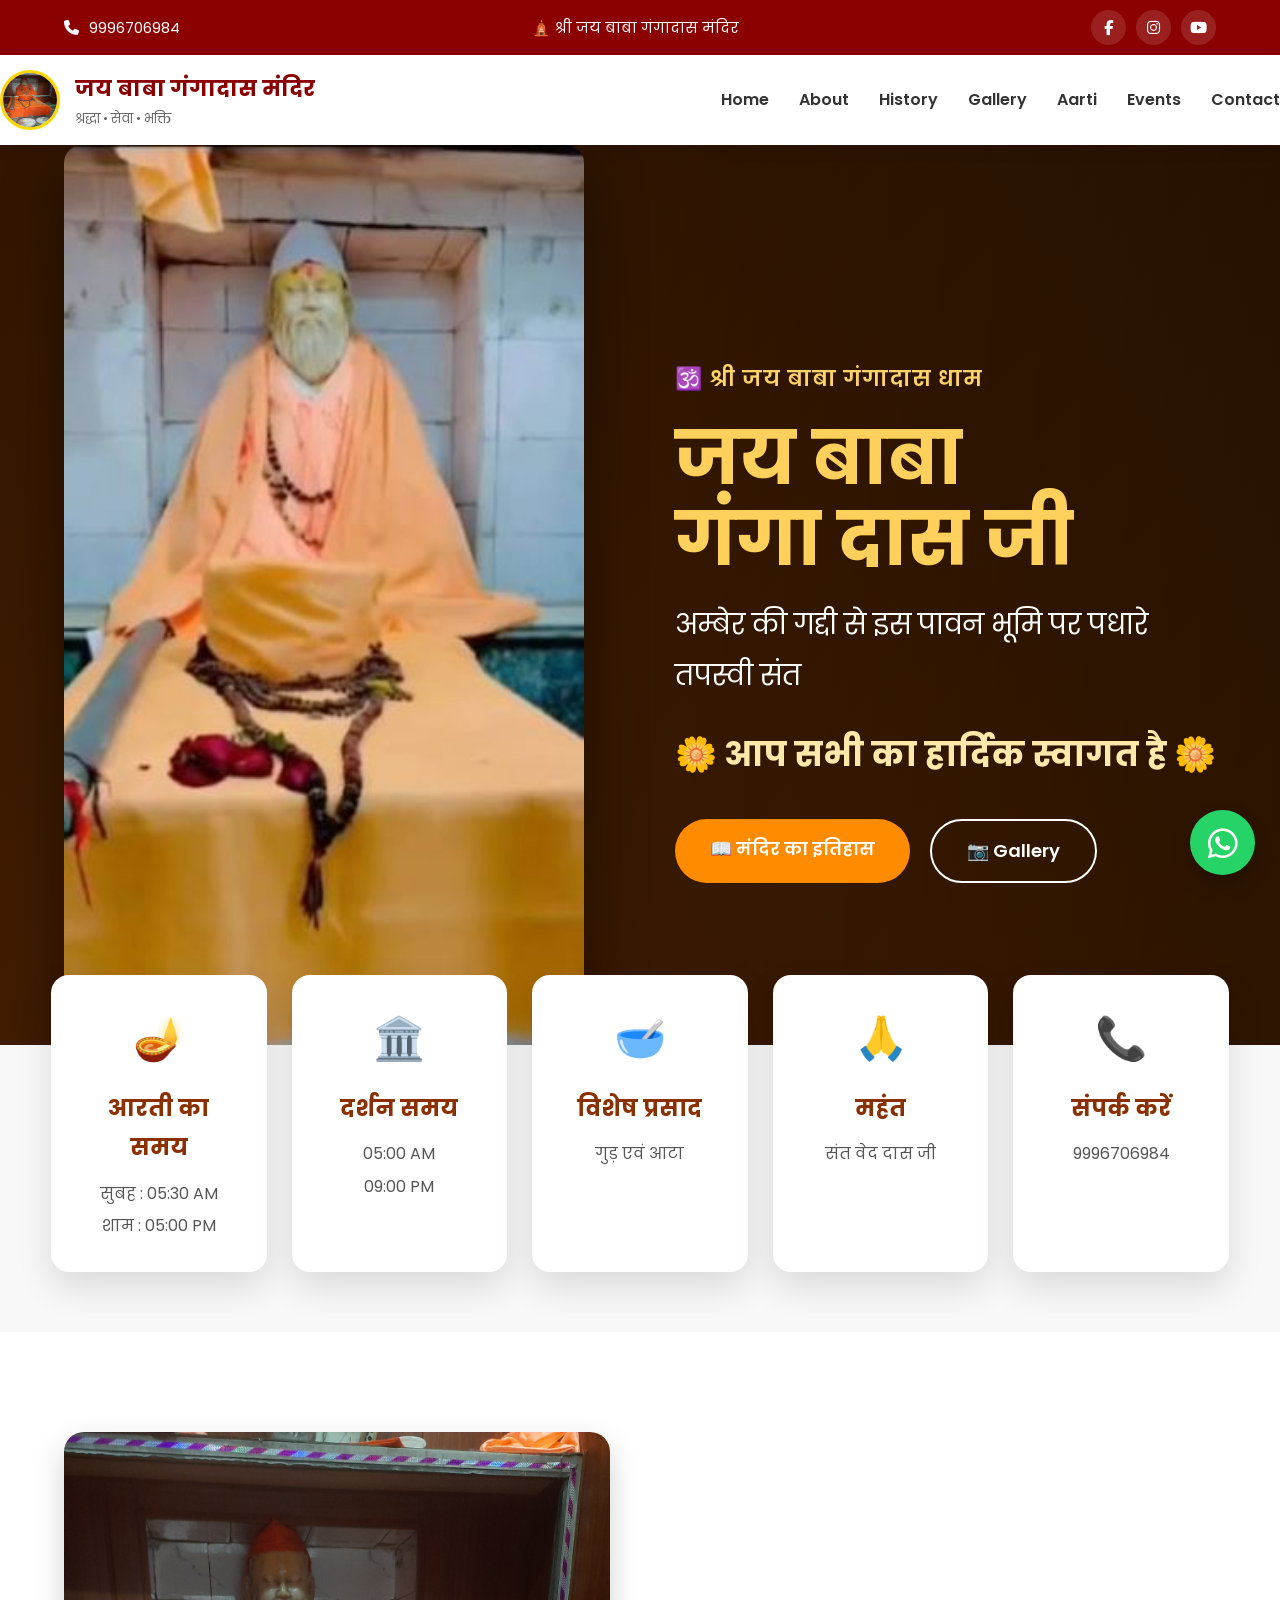
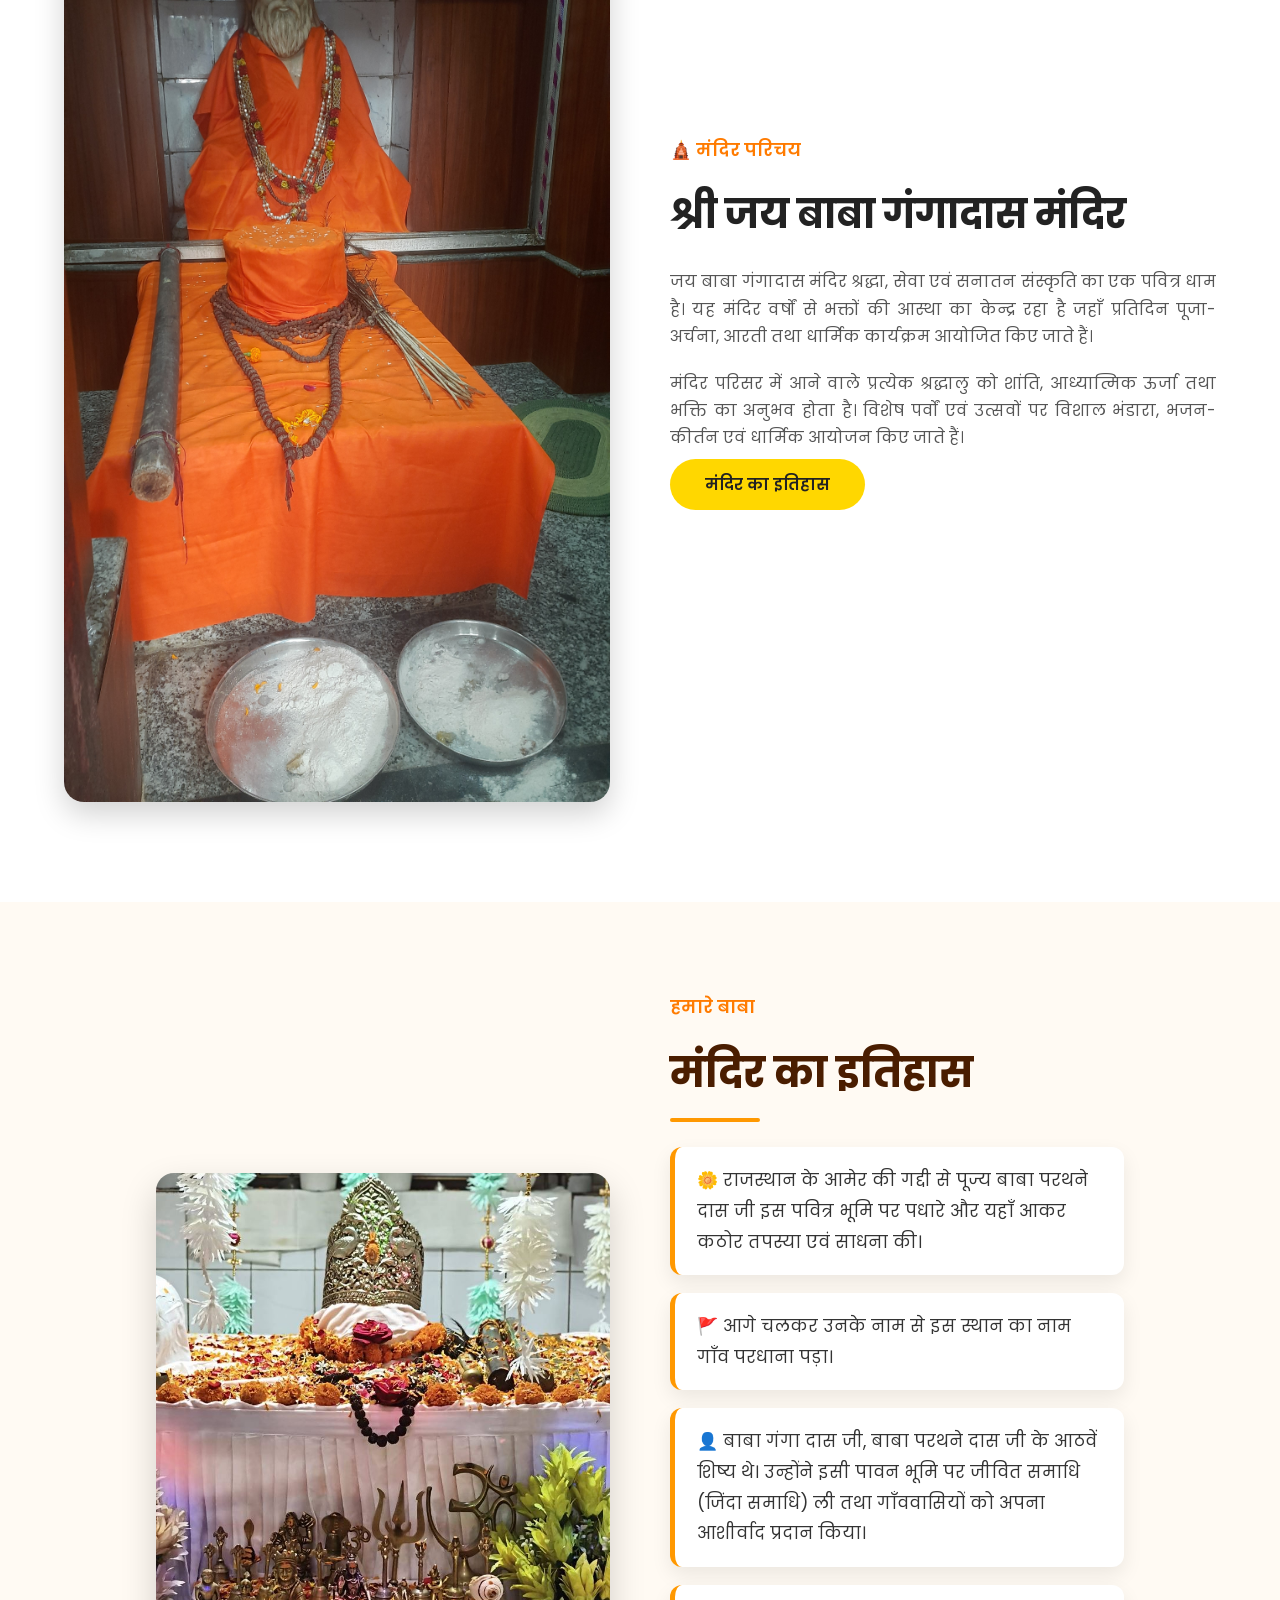
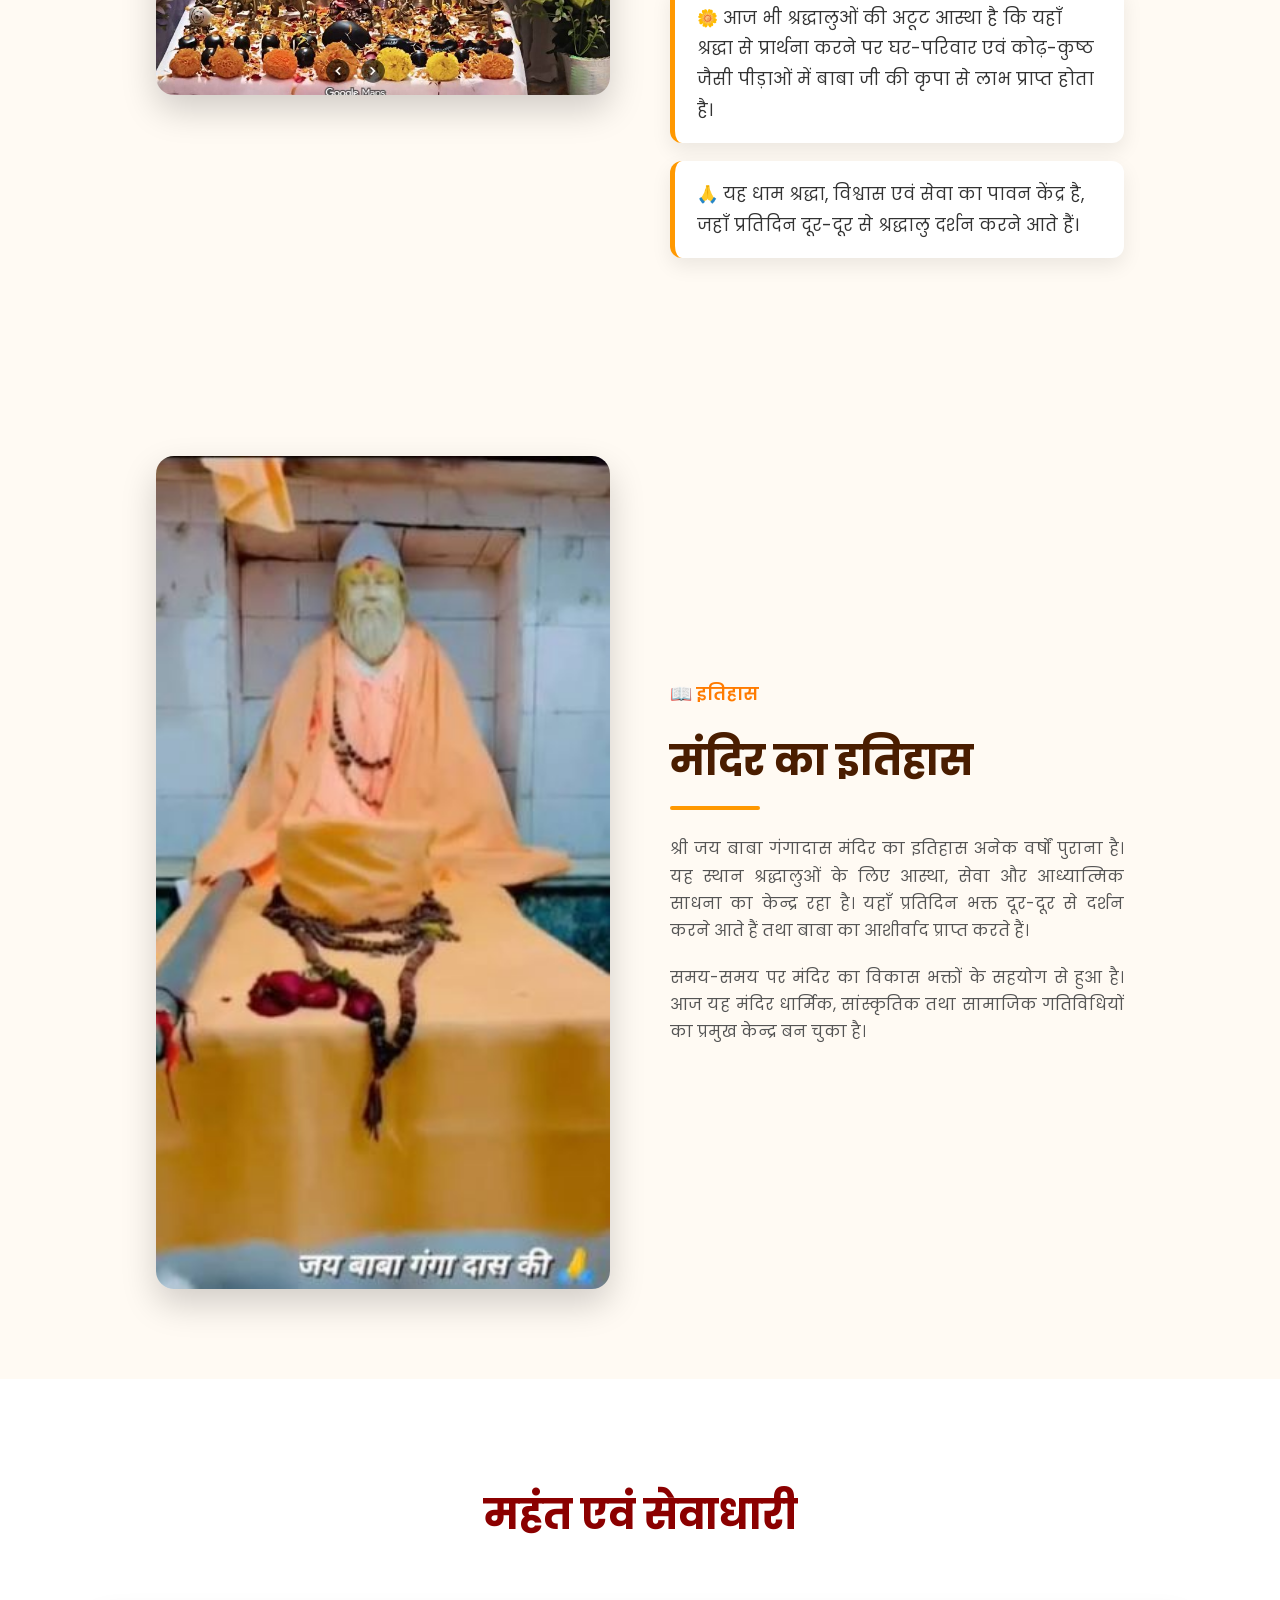
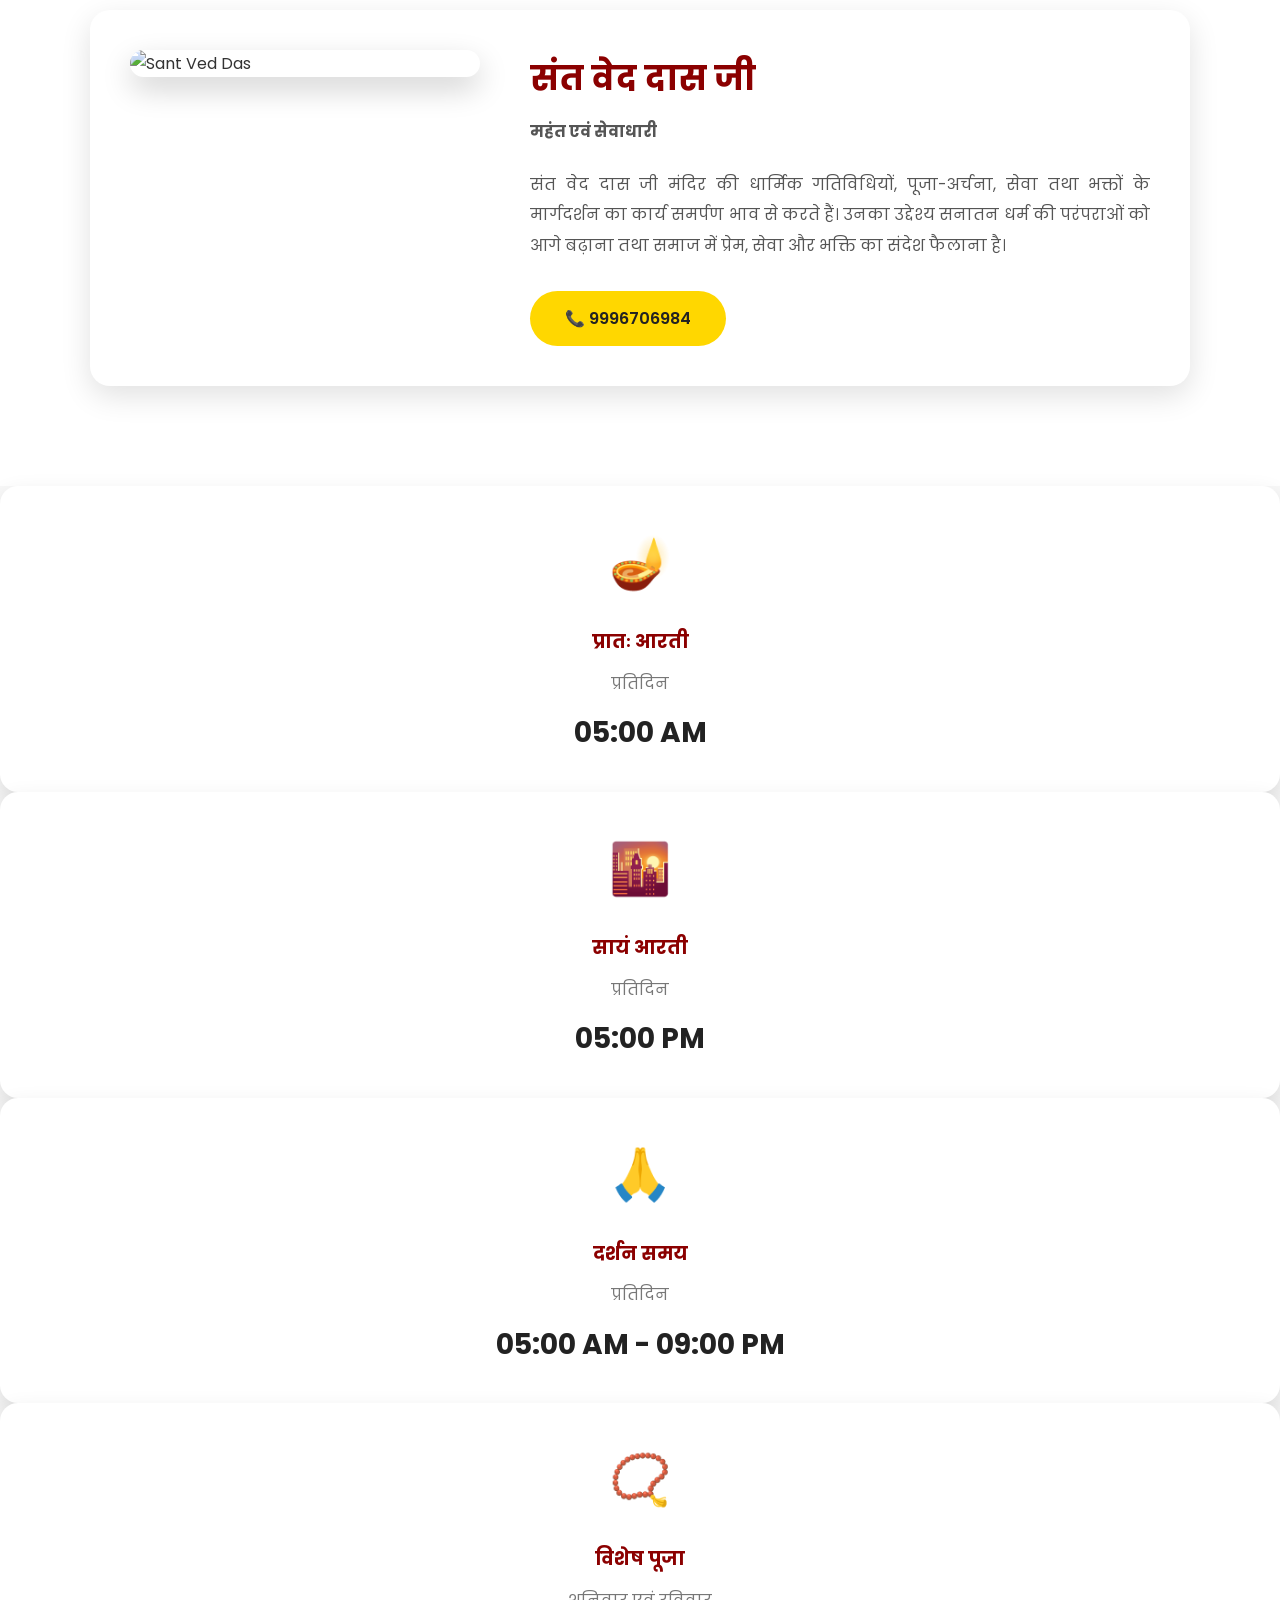
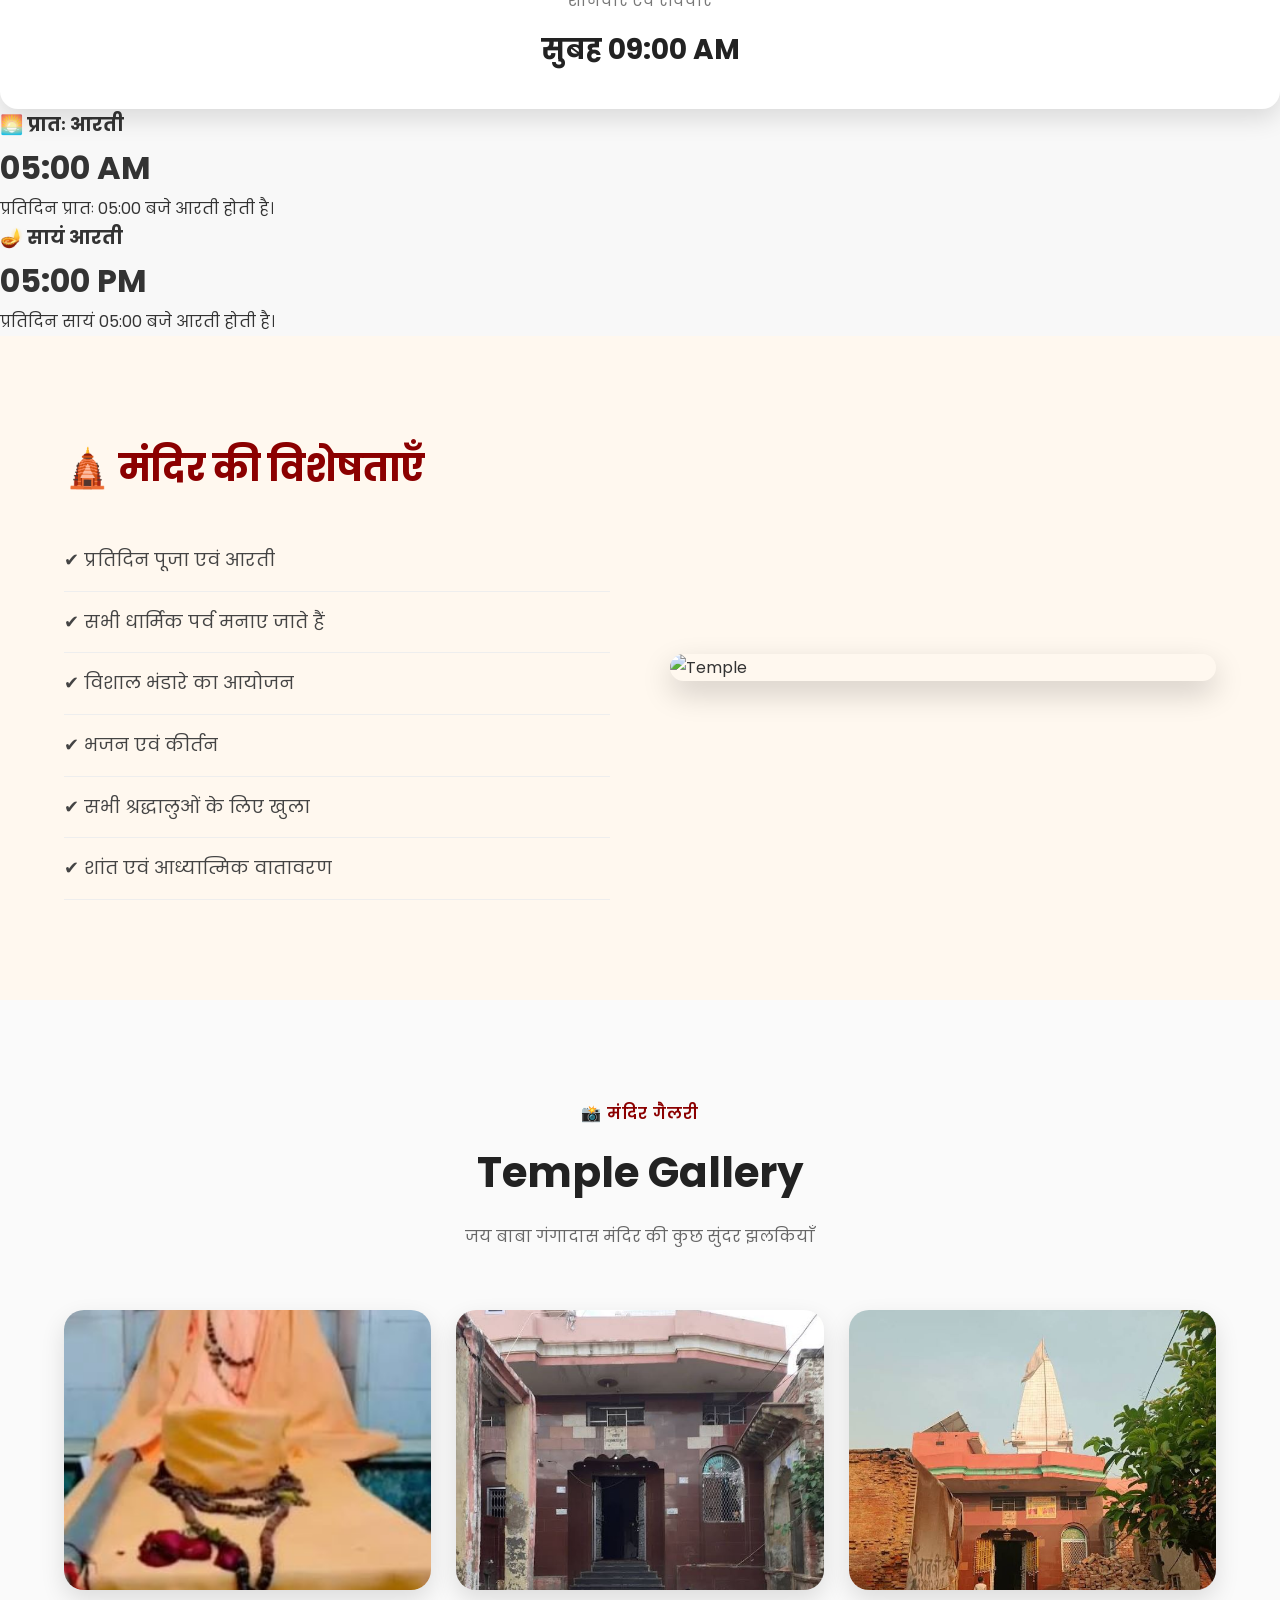
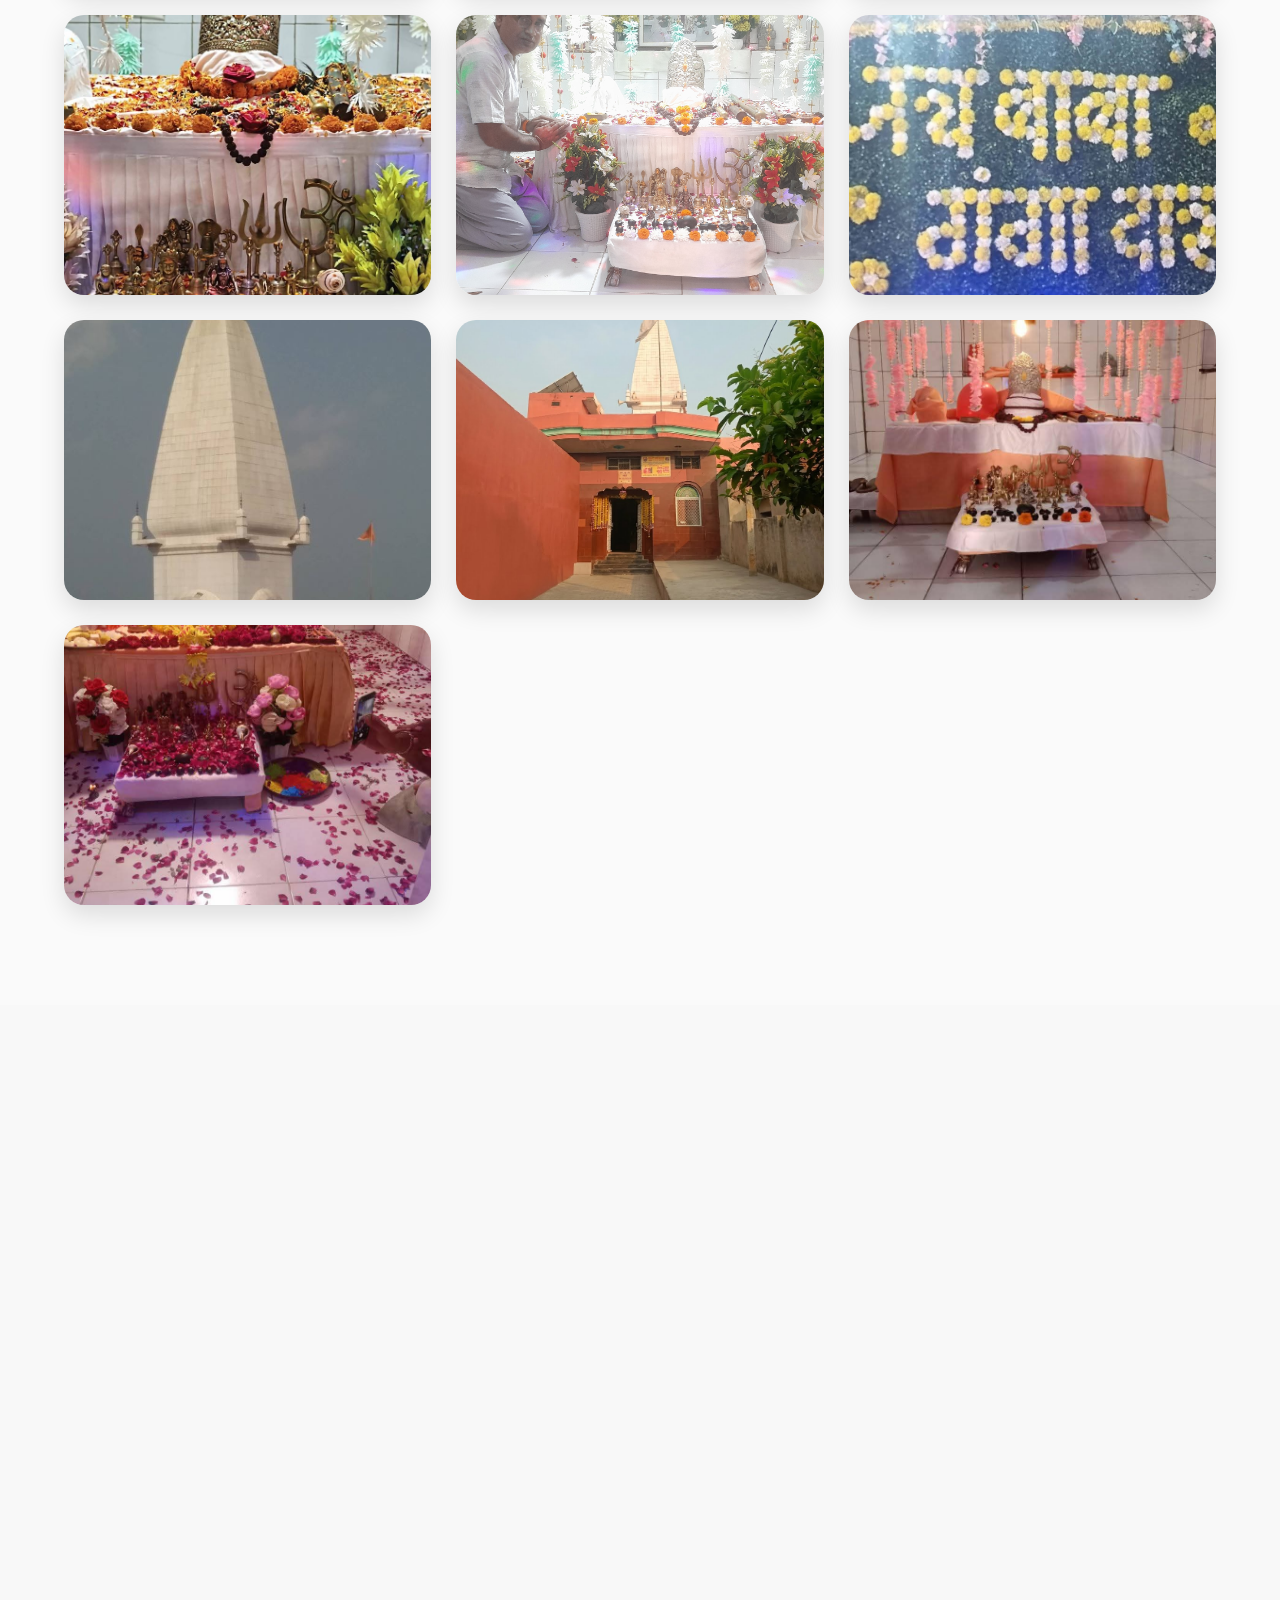
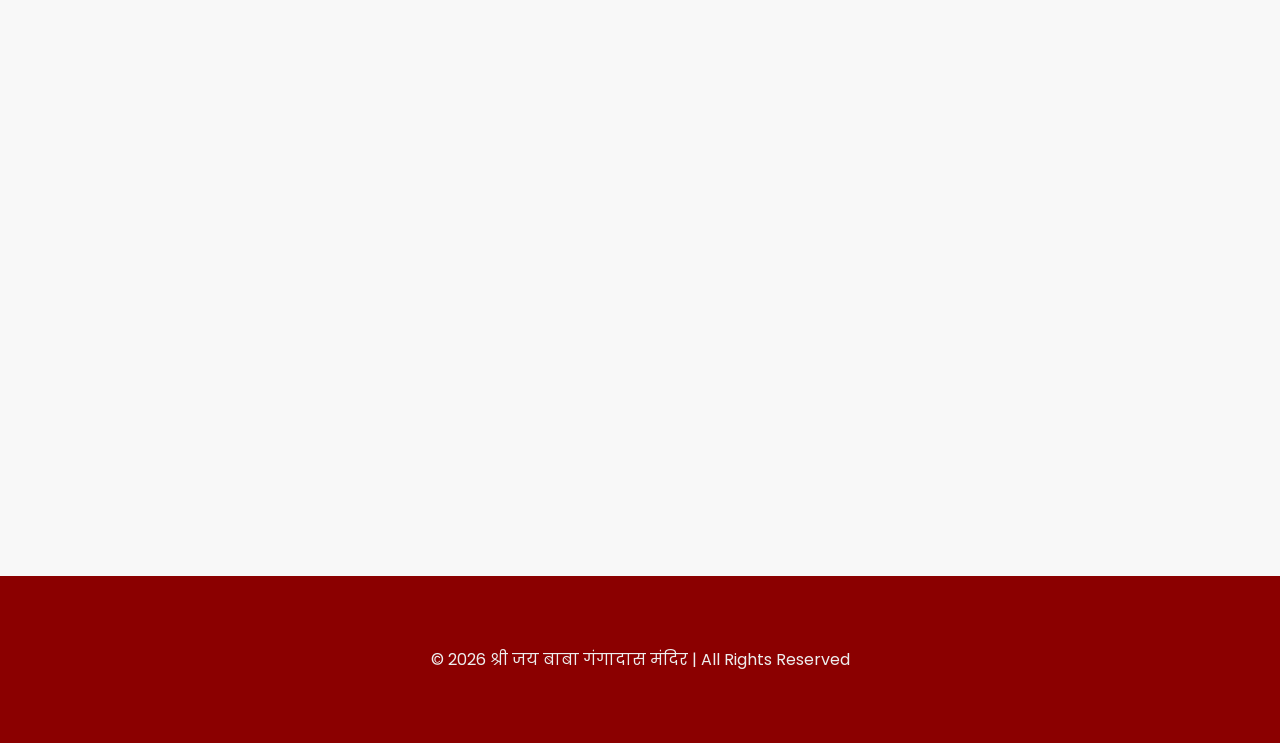
==== index.html @ 181f465b "Update index.html" ====
<!DOCTYPE html>
<html lang="hi">

<head>

<meta charset="UTF-8">
<meta name="viewport" content="width=device-width, initial-scale=1.0">

<title>जय बाबा गंगादास मंदिर</title>

<meta name="description" content="जय बाबा गंगादास मंदिर की आधिकारिक वेबसाइट">

<link rel="icon" href="Baba.jpg"

<link rel="preconnect" href="https://fonts.googleapis.com">
<link rel="preconnect" href="https://fonts.gstatic.com" crossorigin>

<link href="https://fonts.googleapis.com/css2?family=Poppins:wght@300;400;500;600;700&display=swap" rel="stylesheet">

<link rel="stylesheet" href="https://cdnjs.cloudflare.com/ajax/libs/font-awesome/6.6.0/css/all.min.css">

<link rel="stylesheet" href="style.css">

</head>

<body>

<!-- ================= TOP HEADER ================= -->

<div class="top-header">

<div class="container">

<div class="top-left">

<i class="fa-solid fa-phone"></i>

<a href="tel:+919996706984">9996706984</a>

</div>

<div class="top-center">

🛕 श्री जय बाबा गंगादास मंदिर

</div>

<div class="top-right">

<a href="#"><i class="fab fa-facebook-f"></i></a>

<a href="#"><i class="fab fa-instagram"></i></a>

<a href="#"><i class="fab fa-youtube"></i></a>

</div>

</div>

</div>

<!-- ================= NAVBAR ================= -->

<header>

<nav class="navbar">

<a href="#" class="logo">

<img src="Baba.jpg" alt="Logo">

<div>

<h2>जय बाबा गंगादास मंदिर</h2>

<span>श्रद्धा • सेवा • भक्ति</span>

</div>

</a>

<div class="menu-btn">

<i class="fa-solid fa-bars"></i>

</div>

<ul class="nav-links">

<li><a href="#home">Home</a></li>

<li><a href="#about">About</a></li>

<li><a href="#history">History</a></li>

<li><a href="#gallery">Gallery</a></li>

<li><a href="#aarti">Aarti</a></li>

<li><a href="#events">Events</a></li>

<li><a href="#contact">Contact</a></li>

</ul>

</nav>

</header>


<!-- ================= HERO ================= -->

<section class="hero" id="home">

    <div class="hero-overlay"></div>

    <div class="hero-container">

        <!-- LEFT IMAGE -->

        <div class="hero-image">

            <img src="Home.JPG" alt="जय बाबा गंगादास जी">

        </div>

        <!-- RIGHT CONTENT -->

        <div class="hero-text">

            <span class="hero-small">
                🕉️ श्री जय बाबा गंगादास धाम
            </span>

            <h1>
                जय बाबा<br>
                गंगा दास जी
            </h1>

            <p>
                अम्बेर की गद्दी से इस पावन भूमि पर पधारे तपस्वी संत
            </p>

            <h3>
                🌼 आप सभी का हार्दिक स्वागत है 🌼
            </h3>

            <div class="hero-buttons">

                <a href="#history" class="btn">
                    📖 मंदिर का इतिहास
                </a>

                <a href="#gallery" class="btn btn-outline">
                    📷 Gallery
                </a>

            </div>

        </div>

    </div>

</section>

<!-- HERO INFO -->

<section class="hero-info">

<div class="info-card">

<div class="icon">🪔</div>

<h4>आरती का समय</h4>

<p>सुबह : 05:30 AM</p>

<p>शाम : 05:00 PM</p>

</div>

<div class="info-card">

<div class="icon">🏛️</div>

<h4>दर्शन समय</h4>

<p>05:00 AM</p>

<p>09:00 PM</p>

</div>

<div class="info-card">

<div class="icon">🥣</div>

<h4>विशेष प्रसाद</h4>

<p>गुड़ एवं आटा</p>

</div>

<div class="info-card">

<div class="icon">🙏</div>

<h4>महंत</h4>

<p>संत वेद दास जी</p>

</div>

<div class="info-card">

<div class="icon">📞</div>

<h4>संपर्क करें</h4>

<p>9996706984</p>

</div>

</section>
<!-- ================= ABOUT ================= -->

<section class="about section" id="about">

<div class="container">

<div class="about-image">

<img src="Baba.jpg" alt="Jai Baba Gangadas Mandir">

</div>

<div class="about-content">

<span class="section-subtitle">
🛕 मंदिर परिचय
</span>

<h2>
श्री जय बाबा गंगादास मंदिर
</h2>

<p>

जय बाबा गंगादास मंदिर श्रद्धा, सेवा एवं सनातन संस्कृति का एक पवित्र धाम है।
यह मंदिर वर्षों से भक्तों की आस्था का केन्द्र रहा है जहाँ प्रतिदिन पूजा-अर्चना,
आरती तथा धार्मिक कार्यक्रम आयोजित किए जाते हैं।

</p>

<p>

मंदिर परिसर में आने वाले प्रत्येक श्रद्धालु को शांति, आध्यात्मिक ऊर्जा तथा
भक्ति का अनुभव होता है। विशेष पर्वों एवं उत्सवों पर विशाल भंडारा,
भजन-कीर्तन एवं धार्मिक आयोजन किए जाते हैं।

</p>

<a href="#history" class="btn">
मंदिर का इतिहास
</a>

</div>

</div>

</section>



<!-- ================= HISTORY ================= -->

<!-- ================= HISTORY ================= -->

<section class="history section" id="history">

    <div class="container history-wrapper">

        <div class="history-image">

            <img src="3.JPG" alt="मंदिर इतिहास">

        </div>

        <div class="history-content">

            <span class="section-subtitle">
                हमारे बाबा
            </span>

            <h2>
                मंदिर का इतिहास
            </h2>

            <ul class="history-list">

                <li>
                    🌼 राजस्थान के आमेर की गद्दी से पूज्य बाबा परथने दास जी इस पवित्र भूमि पर पधारे और यहाँ आकर कठोर तपस्या एवं साधना की।
                </li>

                <li>
                    🚩 आगे चलकर उनके नाम से इस स्थान का नाम गाँव परधाना पड़ा।
                </li>

                <li>
                    👤 बाबा गंगा दास जी, बाबा परथने दास जी के आठवें शिष्य थे। उन्होंने इसी पावन भूमि पर जीवित समाधि (जिंदा समाधि) ली तथा गाँववासियों को अपना आशीर्वाद प्रदान किया।
                </li>

                <li>
                    🌼 आज भी श्रद्धालुओं की अटूट आस्था है कि यहाँ श्रद्धा से प्रार्थना करने पर घर-परिवार एवं कोढ़-कुष्ठ जैसी पीड़ाओं में बाबा जी की कृपा से लाभ प्राप्त होता है।
                </li>

                <li>
                    🙏 यह धाम श्रद्धा, विश्वास एवं सेवा का पावन केंद्र है, जहाँ प्रतिदिन दूर-दूर से श्रद्धालु दर्शन करने आते हैं।
                </li>

            </ul>

        </div>

    </div>

</section>
  
  <section class="history section" id="history">

<div class="container reverse">

<div class="history-content">

<span class="section-subtitle">

📖 इतिहास

</span>

<h2>

मंदिर का इतिहास

</h2>

<p>

श्री जय बाबा गंगादास मंदिर का इतिहास अनेक वर्षों पुराना है।
यह स्थान श्रद्धालुओं के लिए आस्था, सेवा और आध्यात्मिक साधना का केन्द्र रहा है।
यहाँ प्रतिदिन भक्त दूर-दूर से दर्शन करने आते हैं तथा बाबा का आशीर्वाद प्राप्त करते हैं।

</p>

<p>

समय-समय पर मंदिर का विकास भक्तों के सहयोग से हुआ है।
आज यह मंदिर धार्मिक, सांस्कृतिक तथा सामाजिक गतिविधियों का प्रमुख केन्द्र बन चुका है।

</p>

</div>

<div class="history-image">

<img src="/Home.JPG" alt="Temple History">

</div>

</div>

</section>



<!-- ================= MAHANT ================= -->

<section class="mahant section" id="mahant">

<h2 class="section-title">

महंत एवं सेवाधारी

</h2>

<div class="mahant-card">

<div class="mahant-image">

<img src="images/Baba.jpg" alt="Sant Ved Das">

</div>

<div class="mahant-info">

<h3>

संत वेद दास जी

</h3>

<h4>

महंत एवं सेवाधारी

</h4>

<p>

संत वेद दास जी मंदिर की धार्मिक गतिविधियों, पूजा-अर्चना, सेवा तथा
भक्तों के मार्गदर्शन का कार्य समर्पण भाव से करते हैं।
उनका उद्देश्य सनातन धर्म की परंपराओं को आगे बढ़ाना तथा
समाज में प्रेम, सेवा और भक्ति का संदेश फैलाना है।

</p>

<div class="mahant-contact">

<a href="tel:+919996706984" class="btn">

📞 9996706984

</a>

</div>

</div>

</div>

</section>
<!-- ================= INFO CARDS ================= -->

<div class="info-card">
    <div class="icon">🪔</div>
    <h3>प्रातः आरती</h3>
    <p>प्रतिदिन</p>
    <h2>05:00 AM</h2>
</div>

<div class="info-card">
    <div class="icon">🌇</div>
    <h3>सायं आरती</h3>
    <p>प्रतिदिन</p>
    <h2>05:00 PM</h2>
</div>

<div class="info-card">
    <div class="icon">🙏</div>
    <h3>दर्शन समय</h3>
    <p>प्रतिदिन</p>
    <h2>05:00 AM - 09:00 PM</h2>
</div>

<div class="info-card">
    <div class="icon">📿</div>
    <h3>विशेष पूजा</h3>
    <p>शनिवार एवं रविवार</p>
    <h2>सुबह 09:00 AM</h2>
</div>



<!-- ================= AARTI SECTION ================= -->

<h3>🌅 प्रातः आरती</h3>

<h1>05:00 AM</h1>

<p>
प्रतिदिन प्रातः 05:00 बजे आरती होती है।
</p>

<h3>🪔 सायं आरती</h3>

<h1>05:00 PM</h1>

<p>
प्रतिदिन सायं 05:00 बजे आरती होती है।
</p>





<!-- ================= TEMPLE INFORMATION ================= -->

<section class="temple-info">

<div class="container">

<div class="info-left">

<h2>

🛕 मंदिर की विशेषताएँ

</h2>

<ul>

<li>✔ प्रतिदिन पूजा एवं आरती</li>

<li>✔ सभी धार्मिक पर्व मनाए जाते हैं</li>

<li>✔ विशाल भंडारे का आयोजन</li>

<li>✔ भजन एवं कीर्तन</li>

<li>✔ सभी श्रद्धालुओं के लिए खुला</li>

<li>✔ शांत एवं आध्यात्मिक वातावरण</li>

</ul>

</div>

<div class="info-right">

<img src="images/3.JPG" alt="Temple">

</div>

</div>

</section>
  
<!-- ================= PREMIUM GALLERY ================= -->

<section class="gallery section" id="gallery">

<div class="container">

<div class="section-heading">

<span>📸 मंदिर गैलरी</span>

<h2>Temple Gallery</h2>

<p>
जय बाबा गंगादास मंदिर की कुछ सुंदर झलकियाँ
</p>

</div>

<div class="gallery-grid">

<div class="gallery-item">
<img src="/Home.JPG" alt="Temple">
</div>

<div class="gallery-item">
<img src="1.JPG" alt="Temple">
</div>

<div class="gallery-item">
<img src="2.JPG" alt="Temple">
</div>

<div class="gallery-item">
<img src="3.JPG" alt="Temple">
</div>

<div class="gallery-item">
<img src="4.jpg" alt="Temple">
</div>

<div class="gallery-item">
<img src="5.JPG" alt="Temple">
</div>

<div class="gallery-item">
<img src="6.JPG" alt="Temple">
</div>

<div class="gallery-item">
<img src="7.jfif" alt="Temple">
</div>

<div class="gallery-item">
<img src="8.jpg" alt="Temple">
</div>

<div class="gallery-item">
<img src="9.jpg" alt="Temple">
</div>

</div>

</div>

</section>



<!-- ================= EVENTS ================= -->

<section class="events section" id="events">

<div class="container">

<div class="section-heading">

<span>🎉 आगामी कार्यक्रम</span>

<h2>Upcoming Events</h2>

<p>
मंदिर में आयोजित होने वाले धार्मिक कार्यक्रम
</p>

</div>

<div class="events-grid">

<div class="event-card">

<div class="event-date">
15
<span>Aug</span>
</div>

<div class="event-content">

<h3>श्रीकृष्ण जन्माष्टमी</h3>

<p>
विशेष पूजा, भजन एवं झांकी का आयोजन।
</p>

</div>

</div>



<div class="event-card">

<div class="event-date">
02
<span>Oct</span>
</div>

<div class="event-content">

<h3>विशाल भंडारा</h3>

<p>
सभी श्रद्धालुओं के लिए प्रसाद एवं भंडारे की व्यवस्था।
</p>

</div>

</div>



<div class="event-card">

<div class="event-date">
14
<span>Nov</span>
</div>

<div class="event-content">

<h3>विशेष सत्संग</h3>

<p>
भजन, कीर्तन एवं आध्यात्मिक प्रवचन।
</p>

</div>

</div>

</div>

</div>

</section>
  <!-- CONTACT -->

<section class="contact section" id="contact">

<div class="container">

<h2>संपर्क करें</h2>

<div class="contact-grid">

<div class="contact-card">
<h3>📍 पता</h3>
<p>श्री जय बाबा गंगादास मंदिर<br>
गांव परधाना, जिला पानीपत, हरियाणा</p>
</div>

<div class="contact-card">
<h3>📞 फोन</h3>
<p><a href="tel:+919996706984">9996706984</a></p>
</div>

<div class="contact-card">
<h3>🙏 महंत</h3>
<p>संत वेद दास जी</p>
</div>

<div class="contact-card">
<h3>📍 Google Map</h3>
<a href="https://maps.app.goo.gl/LbGcQf7qoNBkFxjv9" target="_blank" class="btn">
Map खोलें
</a>
</div>

</div>

</div>

</section>

<footer>

<p>© 2026 श्री जय बाबा गंगादास मंदिर | All Rights Reserved</p>

</footer>

<a href="https://wa.me/919996706984" class="whatsapp">
<i class="fab fa-whatsapp"></i>
</a>

<button id="topBtn">
<i class="fas fa-arrow-up"></i>
</button>

<script src="script.js"></script>

</body>
</html>
---- style.css ----
/* ===================================
   JAI BABA GANGADAS MANDIR
   PREMIUM CSS
=================================== */

/* ===== RESET ===== */

*{
    margin:0;
    padding:0;
    box-sizing:border-box;
}

html{
    scroll-behavior:smooth;
}

body{
    font-family:'Poppins',sans-serif;
    background:#f8f8f8;
    color:#333;
    overflow-x:hidden;
    line-height:1.7;
}

img{
    max-width:100%;
    display:block;
}

a{
    text-decoration:none;
}

ul{
    list-style:none;
}

.container{
    width:90%;
    max-width:1200px;
    margin:auto;
}


/* ===== TOP HEADER ===== */

.top-header{

    background:#8B0000;
    color:#fff;
    font-size:15px;

}

.top-header .container{

    display:flex;
    justify-content:space-between;
    align-items:center;
    padding:10px 0;
    flex-wrap:wrap;

}

.top-left,
.top-center,
.top-right{

    display:flex;
    align-items:center;
    gap:10px;

}

.top-left a{

    color:#fff;

}

.top-right a{

    width:35px;
    height:35px;
    background:#ffffff20;
    color:#fff;
    border-radius:50%;
    display:flex;
    justify-content:center;
    align-items:center;
    transition:.3s;

}

.top-right a:hover{

    background:#FFD700;
    color:#8B0000;

}


/* ===== NAVBAR ===== */

header{

    position:sticky;
    top:0;
    left:0;
    width:100%;
    background:#ffffff;
    box-shadow:0 3px 15px rgba(0,0,0,.1);
    z-index:999;

}

.navbar{

    display:flex;
    justify-content:space-between;
    align-items:center;
    padding:15px 0;

}

.logo{

    display:flex;
    align-items:center;
    gap:15px;

}

.logo img{

    width:60px;
    height:60px;
    border-radius:50%;
    border:3px solid #FFD700;

}

.logo h2{

    color:#8B0000;
    font-size:22px;

}

.logo span{

    display:block;
    font-size:13px;
    color:#666;

}

.nav-links{

    display:flex;
    align-items:center;
    gap:30px;

}

.nav-links a{

    color:#333;
    font-weight:600;
    transition:.3s;

}

.nav-links a:hover{

    color:#8B0000;

}

.menu-btn{

    display:none;
    font-size:28px;
    cursor:pointer;

}


/* ===== HERO ===== */

.hero{

    position:relative;
    height:100vh;
    overflow:hidden;

}

.slider{

    position:absolute;
    inset:0;

}

.slide{

    position:absolute;
    width:100%;
    height:100%;
    opacity:0;
    transition:1s;

}

.slide.active{

    opacity:1;

}

.slide img{

    width:100%;
    height:100%;
    object-fit:cover;

}

.overlay{

    position:absolute;
    inset:0;
    background:rgba(0,0,0,.55);
    z-index:2;

}

.hero-content{

    position:relative;
    z-index:3;
    height:100%;
    display:flex;
    flex-direction:column;
    justify-content:center;
    align-items:center;
    text-align:center;
    color:#fff;

}

.hero-content h1{

    font-size:60px;
    margin-bottom:20px;
    text-shadow:2px 2px 10px #000;

}

.hero-content p{

    font-size:22px;
    margin-bottom:35px;

}

.hero-buttons{

    display:flex;
    gap:20px;
    flex-wrap:wrap;

}

.btn{

    background:#FFD700;
    color:#222;
    padding:14px 35px;
    border-radius:40px;
    font-weight:600;
    transition:.4s;

}

.btn:hover{

    background:#fff;
    transform:translateY(-4px);

}

.btn-outline{

    background:transparent;
    color:#fff;
    border:2px solid #fff;

}

.btn-outline:hover{

    background:#fff;
    color:#8B0000;

}


/* ===== COMMON SECTION ===== */

.section{

    padding:100px 0;

}

.section-heading{

    text-align:center;
    margin-bottom:60px;

}

.section-heading span{

    color:#8B0000;
    font-weight:600;
    letter-spacing:1px;

}

.section-heading h2{

    font-size:42px;
    color:#222;
    margin-top:10px;
    margin-bottom:15px;

}

.section-heading p{

    max-width:700px;
    margin:auto;
    color:#666;

}
/* ===================================
   ABOUT SECTION
=================================== */

.about{

    background:#ffffff;

}

.about .container{

    display:grid;
    grid-template-columns:1fr 1fr;
    gap:60px;
    align-items:center;

}

.about-image img{

    width:100%;
    border-radius:20px;
    box-shadow:0 15px 35px rgba(0,0,0,.15);

}

.section-subtitle{

    color:#8B0000;
    font-size:18px;
    font-weight:600;
    display:block;
    margin-bottom:15px;

}

.about-content h2{

    font-size:40px;
    margin-bottom:20px;
    color:#222;

}

.about-content p{

    margin-bottom:20px;
    color:#555;
    text-align:justify;

}



/* ===================================
   HISTORY SECTION
=================================== */

.history{

    background:#fff8ef;

}

.history .container{

    display:grid;
    grid-template-columns:1fr 1fr;
    gap:60px;
    align-items:center;

}

.reverse{

    direction:rtl;

}

.reverse>*{

    direction:ltr;

}

.history-image img{

    width:100%;
    border-radius:20px;
    box-shadow:0 15px 35px rgba(0,0,0,.15);

}

.history-content h2{

    font-size:40px;
    margin-bottom:20px;
    color:#8B0000;

}

.history-content p{

    margin-bottom:20px;
    text-align:justify;
    color:#555;

}



/* ===================================
   MAHANT
=================================== */

.mahant{

    background:#ffffff;

}

.section-title{

    text-align:center;
    color:#8B0000;
    font-size:42px;
    margin-bottom:60px;

}

.mahant-card{

    max-width:1100px;
    margin:auto;
    display:grid;
    grid-template-columns:350px 1fr;
    gap:50px;
    background:#fff;
    border-radius:20px;
    padding:40px;
    box-shadow:0 10px 30px rgba(0,0,0,.12);

}

.mahant-image img{

    width:100%;
    border-radius:20px;

}

.mahant-info h3{

    font-size:34px;
    color:#8B0000;
    margin-bottom:10px;

}

.mahant-info h4{

    color:#555;
    margin-bottom:25px;

}

.mahant-info p{

    color:#555;
    line-height:1.9;
    text-align:justify;
    margin-bottom:30px;

}

.mahant-contact .btn{

    display:inline-block;

}



/* ===================================
   INFO CARDS
=================================== */

.info-section{

    background:#fff8ef;
    padding:90px 0;

}

.info-grid{

    display:grid;
    grid-template-columns:repeat(auto-fit,minmax(250px,1fr));
    gap:30px;

}

.info-card{

    background:#fff;
    border-radius:18px;
    padding:35px;
    text-align:center;
    box-shadow:0 10px 25px rgba(0,0,0,.12);
    transition:.4s;

}

.info-card:hover{

    transform:translateY(-10px);

}

.info-card .icon{

    font-size:50px;
    margin-bottom:20px;

}

.info-card h3{

    color:#8B0000;
    margin-bottom:12px;

}

.info-card p{

    color:#777;

}

.info-card h2{

    margin-top:12px;
    color:#222;
    font-size:28px;

}



/* ===================================
   AARTI SECTION
=================================== */

.aarti-section{

    background:#ffffff;
    padding:100px 0;

}

.aarti-wrapper{

    display:grid;
    grid-template-columns:repeat(auto-fit,minmax(320px,1fr));
    gap:35px;

}

.aarti-box{

    background:#fff;
    padding:40px;
    border-radius:20px;
    text-align:center;
    box-shadow:0 10px 25px rgba(0,0,0,.12);
    transition:.4s;

}

.aarti-box:hover{

    transform:translateY(-10px);

}

.aarti-box h3{

    color:#8B0000;
    margin-bottom:20px;

}

.aarti-box h1{

    font-size:48px;
    color:#222;
    margin-bottom:20px;

}

.aarti-box p{

    color:#666;

}

.morning{

    border-top:6px solid #FFD700;

}

.evening{

    border-top:6px solid #8B0000;

}



/* ===================================
   TEMPLE INFO
=================================== */

.temple-info{

    background:#fff8ef;
    padding:100px 0;

}

.temple-info .container{

    display:grid;
    grid-template-columns:1fr 1fr;
    gap:60px;
    align-items:center;

}

.info-left h2{

    color:#8B0000;
    margin-bottom:30px;
    font-size:38px;

}

.info-left ul li{

    padding:15px 0;
    border-bottom:1px solid #eee;
    font-size:18px;
    color:#444;

}

.info-right img{

    width:100%;
    border-radius:20px;
    box-shadow:0 12px 30px rgba(0,0,0,.15);

}
/* ===================================
   PREMIUM GALLERY
=================================== */

.gallery{
    background:#fafafa;
    padding:100px 0;
}

.gallery-grid{
    display:grid;
    grid-template-columns:repeat(auto-fit,minmax(280px,1fr));
    gap:25px;
}

.gallery-item{
    overflow:hidden;
    border-radius:20px;
    position:relative;
    box-shadow:0 10px 25px rgba(0,0,0,.12);
}

.gallery-item img{
    width:100%;
    height:280px;
    object-fit:cover;
    transition:.5s;
    cursor:pointer;
}

.gallery-item:hover img{
    transform:scale(1.12);
}

.gallery-item::after{
    content:"🔍";
    position:absolute;
    top:50%;
    left:50%;
    transform:translate(-50%,-50%);
    width:70px;
    height:70px;
    background:rgba(139,0,0,.85);
    color:#fff;
    border-radius:50%;
    display:flex;
    justify-content:center;
    align-items:center;
    font-size:28px;
    opacity:0;
    transition:.4s;
}

.gallery-item:hover::after{
    opacity:1;
}


/* ===================================
   EVENTS
=================================== */

.events{
    background:#fff8ef;
    padding:100px 0;
}

.events-grid{
    display:grid;
    grid-template-columns:repeat(auto-fit,minmax(320px,1fr));
    gap:30px;
}

.event-card{
    background:#fff;
    display:flex;
    align-items:center;
    padding:25px;
    border-radius:20px;
    box-shadow:0 10px 25px rgba(0,0,0,.10);
    transition:.4s;
}

.event-card:hover{
    transform:translateY(-8px);
}

.event-date{
    width:90px;
    min-width:90px;
    height:90px;
    background:#8B0000;
    color:#fff;
    border-radius:15px;
    display:flex;
    flex-direction:column;
    justify-content:center;
    align-items:center;
    margin-right:20px;
    font-size:30px;
    font-weight:bold;
}

.event-date span{
    font-size:15px;
    font-weight:500;
}

.event-content h3{
    color:#8B0000;
    margin-bottom:10px;
}

.event-content p{
    color:#555;
}


/* ===================================
   GOOGLE MAP
=================================== */

.location{
    background:#ffffff;
    padding:100px 0;
}

.map-box{
    border-radius:20px;
    overflow:hidden;
    box-shadow:0 10px 30px rgba(0,0,0,.15);
}

.map-box iframe{
    width:100%;
    height:500px;
    border:0;
}


/* ===================================
   CONTACT
=================================== */

.contact{
    background:#fff8ef;
    padding:100px 0;
}

.contact-grid{
    display:grid;
    grid-template-columns:repeat(auto-fit,minmax(280px,1fr));
    gap:30px;
}

.contact-card{
    background:#fff;
    padding:35px;
    border-radius:20px;
    text-align:center;
    box-shadow:0 10px 25px rgba(0,0,0,.10);
    transition:.4s;
}

.contact-card:hover{
    transform:translateY(-8px);
}

.contact-card h3{
    color:#8B0000;
    margin-bottom:15px;
}

.contact-card p{
    color:#555;
}

.contact-card a{
    color:#8B0000;
    font-weight:600;
}


/* ===================================
   FOOTER
=================================== */

footer{
    background:#8B0000;
    color:#fff;
    padding:60px 0;
    text-align:center;
}

footer h2{
    font-size:34px;
    margin-bottom:15px;
}

footer p{
    margin:10px 0;
    color:#eee;
}


/* ===================================
   WHATSAPP
=================================== */

.whatsapp{
    position:fixed;
    right:25px;
    bottom:25px;
    width:65px;
    height:65px;
    background:#25D366;
    color:#fff;
    border-radius:50%;
    display:flex;
    justify-content:center;
    align-items:center;
    font-size:34px;
    text-decoration:none;
    box-shadow:0 10px 20px rgba(0,0,0,.20);
    z-index:999;
    transition:.3s;
}

.whatsapp:hover{
    transform:scale(1.12);
}


/* ===================================
   BACK TO TOP
=================================== */

#topBtn{
    position:fixed;
    right:25px;
    bottom:105px;
    width:55px;
    height:55px;
    border:none;
    background:#8B0000;
    color:#fff;
    border-radius:50%;
    cursor:pointer;
    display:none;
    font-size:22px;
    box-shadow:0 8px 20px rgba(0,0,0,.25);
    transition:.3s;
}

#topBtn:hover{
    background:#FFD700;
    color:#222;
}


/* ===================================
   LIGHTBOX
=================================== */

#lightbox{
    position:fixed;
    inset:0;
    background:rgba(0,0,0,.92);
    display:none;
    justify-content:center;
    align-items:center;
    z-index:99999;
}

#lightbox.active{
    display:flex;
}

#lightbox img{
    max-width:90%;
    max-height:90%;
    border-radius:15px;
    box-shadow:0 0 30px rgba(255,255,255,.25);
}
/* ===================================
   MOBILE RESPONSIVE
=================================== */

@media screen and (max-width:992px){

.container{
    width:92%;
}

.nav-links{
    gap:18px;
}

.logo h2{
    font-size:18px;
}

.hero-content h1{
    font-size:46px;
}

.hero-content p{
    font-size:20px;
}

.about .container,
.history .container,
.temple-info .container,
.mahant-card{

    grid-template-columns:1fr;
    text-align:center;

}

.reverse{
    direction:ltr;
}

.info-left ul{
    text-align:left;
}

.info-right{
    margin-top:30px;
}

.history-image,
.about-image,
.mahant-image{

    max-width:550px;
    margin:auto;

}

}



/* ===================================
   MOBILE MENU
=================================== */

@media screen and (max-width:768px){

.top-header{

display:none;

}

.menu-btn{

display:block;
font-size:30px;
color:#8B0000;
cursor:pointer;

}

.navbar{

padding:18px 0;

}

.nav-links{

position:absolute;
top:100%;
left:0;
width:100%;
background:#ffffff;

display:none;

flex-direction:column;

padding:20px 0;

box-shadow:0 10px 20px rgba(0,0,0,.12);

}

.nav-links.active{

display:flex;

}

.nav-links li{

margin:12px 0;

}

.logo img{

width:50px;
height:50px;

}

.logo h2{

font-size:17px;

}

.logo span{

font-size:11px;

}

.hero{

height:90vh;

}

.hero-content h1{

font-size:36px;
padding:0 15px;

}

.hero-content p{

font-size:18px;

}

.hero-buttons{

flex-direction:column;
align-items:center;

}

.btn{

width:220px;
text-align:center;

}

.section{

padding:70px 0;

}

.section-heading h2{

font-size:32px;

}

.about-content h2,
.history-content h2,
.info-left h2{

font-size:30px;

}

.mahant-info h3{

font-size:28px;

}

.mahant-card{

padding:25px;

}

.info-grid,
.gallery-grid,
.events-grid,
.contact-grid{

grid-template-columns:1fr;

}

.gallery-item img{

height:240px;

}

.map-box iframe{

height:350px;

}

footer h2{

font-size:28px;

}

.whatsapp{

width:58px;
height:58px;
font-size:28px;

}

#topBtn{

width:50px;
height:50px;
font-size:20px;

}

}



/* ===================================
   SMALL MOBILE
=================================== */

@media screen and (max-width:480px){

.hero-content h1{

font-size:30px;

}

.hero-content p{

font-size:16px;

}

.section-heading h2{

font-size:28px;

}

.logo h2{

font-size:15px;

}

.logo span{

display:none;

}

.btn{

width:200px;
padding:12px;

}

.aarti-box h1{

font-size:36px;

}

.event-card{

flex-direction:column;
text-align:center;

}

.event-date{

margin:0 0 20px;

}

.contact-card{

padding:25px;

}

}



/* ===================================
   SCROLL ANIMATION
=================================== */

.fade-up{

opacity:0;
transform:translateY(50px);
transition:all .8s ease;

}

.fade-up.show{

opacity:1;
transform:translateY(0);

}



/* ===================================
   NAVBAR SCROLL EFFECT
=================================== */

header.scrolled{

background:#8B0000;
transition:.4s;

}

header.scrolled .nav-links a{

color:#fff;

}

header.scrolled .logo h2{

color:#fff;

}

header.scrolled .logo span{

color:#f3f3f3;

}



/* ===================================
   HERO SLIDER FADE
=================================== */

.slide{

animation:zoomEffect 8s linear infinite;

}

@keyframes zoomEffect{

0%{

transform:scale(1);

}

100%{

transform:scale(1.08);

}

}



/* ===================================
   CARD HOVER EFFECT
=================================== */

.info-card,
.event-card,
.contact-card,
.aarti-box,
.mahant-card{

transition:.35s;

}

.info-card:hover,
.event-card:hover,
.contact-card:hover,
.aarti-box:hover,
.mahant-card:hover{

transform:translateY(-8px);

}



/* ===================================
   IMAGE SHADOW
=================================== */

.about-image img,
.history-image img,
.info-right img,
.gallery-item img,
.mahant-image img{

box-shadow:0 12px 30px rgba(0,0,0,.18);

}



/* ===================================
   CUSTOM SCROLLBAR
=================================== */

::-webkit-scrollbar{

width:10px;

}

::-webkit-scrollbar-track{

background:#eee;

}

::-webkit-scrollbar-thumb{

background:#8B0000;
border-radius:20px;

}

::-webkit-scrollbar-thumb:hover{

background:#5f0000;

}
/*================ HISTORY PREMIUM ================*/

.history{
    background:#fffaf3;
    padding:90px 8%;
}

.history-wrapper{
    display:flex;
    align-items:center;
    gap:60px;
    flex-wrap:wrap;
}

.history-image{
    flex:1;
}

.history-image img{
    width:100%;
    border-radius:18px;
    box-shadow:0 15px 35px rgba(0,0,0,.18);
    transition:.4s;
}

.history-image img:hover{
    transform:scale(1.03);
}

.history-content{
    flex:1;
}

.section-subtitle{
    color:#ff7b00;
    font-weight:600;
    font-size:18px;
}

.history-content h2{
    font-size:42px;
    color:#4a1d00;
    margin:10px 0 25px;
    position:relative;
}

.history-content h2::after{
    content:"";
    width:90px;
    height:4px;
    background:#ff9800;
    display:block;
    margin-top:10px;
    border-radius:20px;
}

.history-list{
    list-style:none;
    padding:0;
}

.history-list li{
    background:#fff;
    margin-bottom:18px;
    padding:18px 22px;
    border-left:5px solid #ff9800;
    border-radius:12px;
    box-shadow:0 8px 20px rgba(0,0,0,.08);
    font-size:17px;
    line-height:1.8;
    transition:.3s;
}

.history-list li:hover{
    transform:translateX(8px);
    background:#fff6ea;
}

@media(max-width:768px){

.history-wrapper{
    flex-direction:column;
}

.history-content h2{
    font-size:30px;
    text-align:center;
}

.section-subtitle{
    display:block;
    text-align:center;
}

}/* ================= HERO V6 ================= */

.hero{
    position:relative;
    min-height:100vh;
    background:linear-gradient(rgba(45,18,0,.55),rgba(45,18,0,.55)),
    linear-gradient(135deg,#4b2200,#a94f00);
    overflow:hidden;
    display:flex;
    align-items:center;
}

.hero-overlay{
    position:absolute;
    inset:0;
    background:linear-gradient(to right,
    rgba(0,0,0,.15),
    rgba(0,0,0,.55));
}

.hero-container{
    width:90%;
    max-width:1400px;
    margin:auto;
    display:flex;
    align-items:center;
    justify-content:space-between;
    gap:70px;
    position:relative;
    z-index:2;
}

.hero-image{
    flex:1;
    text-align:center;
}

.hero-image img{
    width:100%;
    max-width:520px;
    border-radius:18px;
    box-shadow:0 25px 60px rgba(0,0,0,.45);
    animation:floatImage 4s ease-in-out infinite;
}

@keyframes floatImage{

0%,100%{
transform:translateY(0);
}

50%{
transform:translateY(-12px);
}

}

.hero-text{
    flex:1;
    color:#fff;
}

.hero-small{
    color:#ffd36a;
    font-size:22px;
    font-weight:600;
    letter-spacing:1px;
}

.hero-text h1{
    font-size:74px;
    line-height:1.1;
    color:#ffd15c;
    margin:20px 0;
    font-weight:700;
}

.hero-text p{
    font-size:28px;
    line-height:1.8;
    margin-bottom:25px;
}

.hero-text h3{
    font-size:34px;
    color:#ffe9aa;
    margin-bottom:35px;
}

.hero-buttons{
    display:flex;
    gap:20px;
    flex-wrap:wrap;
}

.hero-buttons .btn{
    padding:15px 35px;
    border-radius:50px;
    background:#ff8c00;
    color:#fff;
    text-decoration:none;
    font-size:18px;
    font-weight:600;
    transition:.35s;
}

.hero-buttons .btn:hover{
    background:#fff;
    color:#8b3000;
}

.btn-outline{
    background:transparent!important;
    border:2px solid #fff;
}

.btn-outline:hover{
    background:#fff!important;
}

/*============ INFO CARDS ============*/

.hero-info{
    width:92%;
    margin:-70px auto 60px;
    position:relative;
    z-index:10;
    display:grid;
    grid-template-columns:repeat(5,1fr);
    gap:25px;
}

.hero-info .info-card{
    background:#fff;
    border-radius:18px;
    padding:28px;
    text-align:center;
    box-shadow:0 15px 35px rgba(0,0,0,.12);
    transition:.35s;
}

.hero-info .info-card:hover{
    transform:translateY(-8px);
}

.hero-info .icon{
    font-size:42px;
    margin-bottom:15px;
}

.hero-info h4{
    color:#8b3000;
    font-size:23px;
    margin-bottom:12px;
}

.hero-info p{
    margin:5px 0;
    color:#555;
}

/*============ MOBILE ============*/

@media(max-width:991px){

.hero-container{
flex-direction:column;
text-align:center;
padding-top:120px;
}

.hero-text h1{
font-size:48px;
}

.hero-text p{
font-size:20px;
}

.hero-text h3{
font-size:24px;
}

.hero-image img{
max-width:360px;
}

.hero-info{
grid-template-columns:1fr 1fr;
margin-top:40px;
}

}

@media(max-width:600px){

.hero-info{
grid-template-columns:1fr;
}

.hero-text h1{
font-size:38px;
}

.hero-small{
font-size:18px;
}

.hero-text p{
font-size:18px;
}

.hero-buttons{
justify-content:center;
}

}
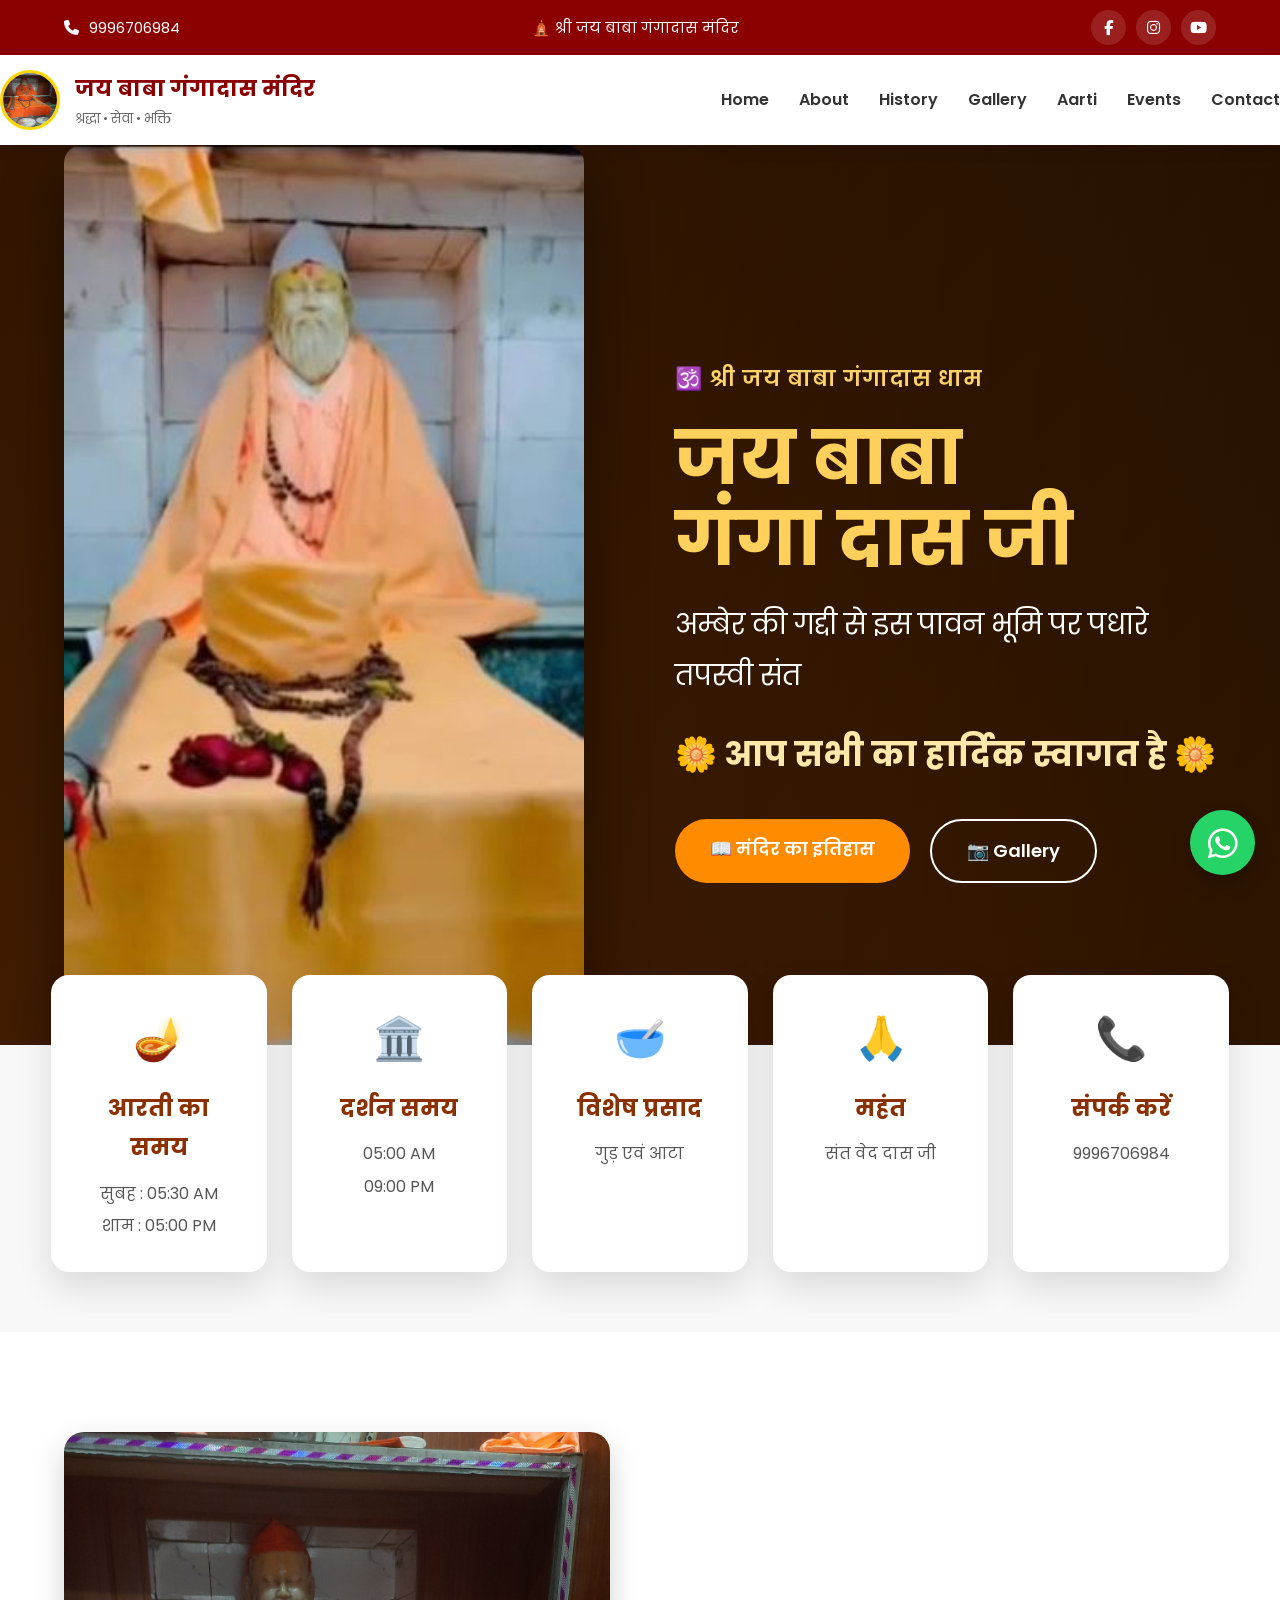
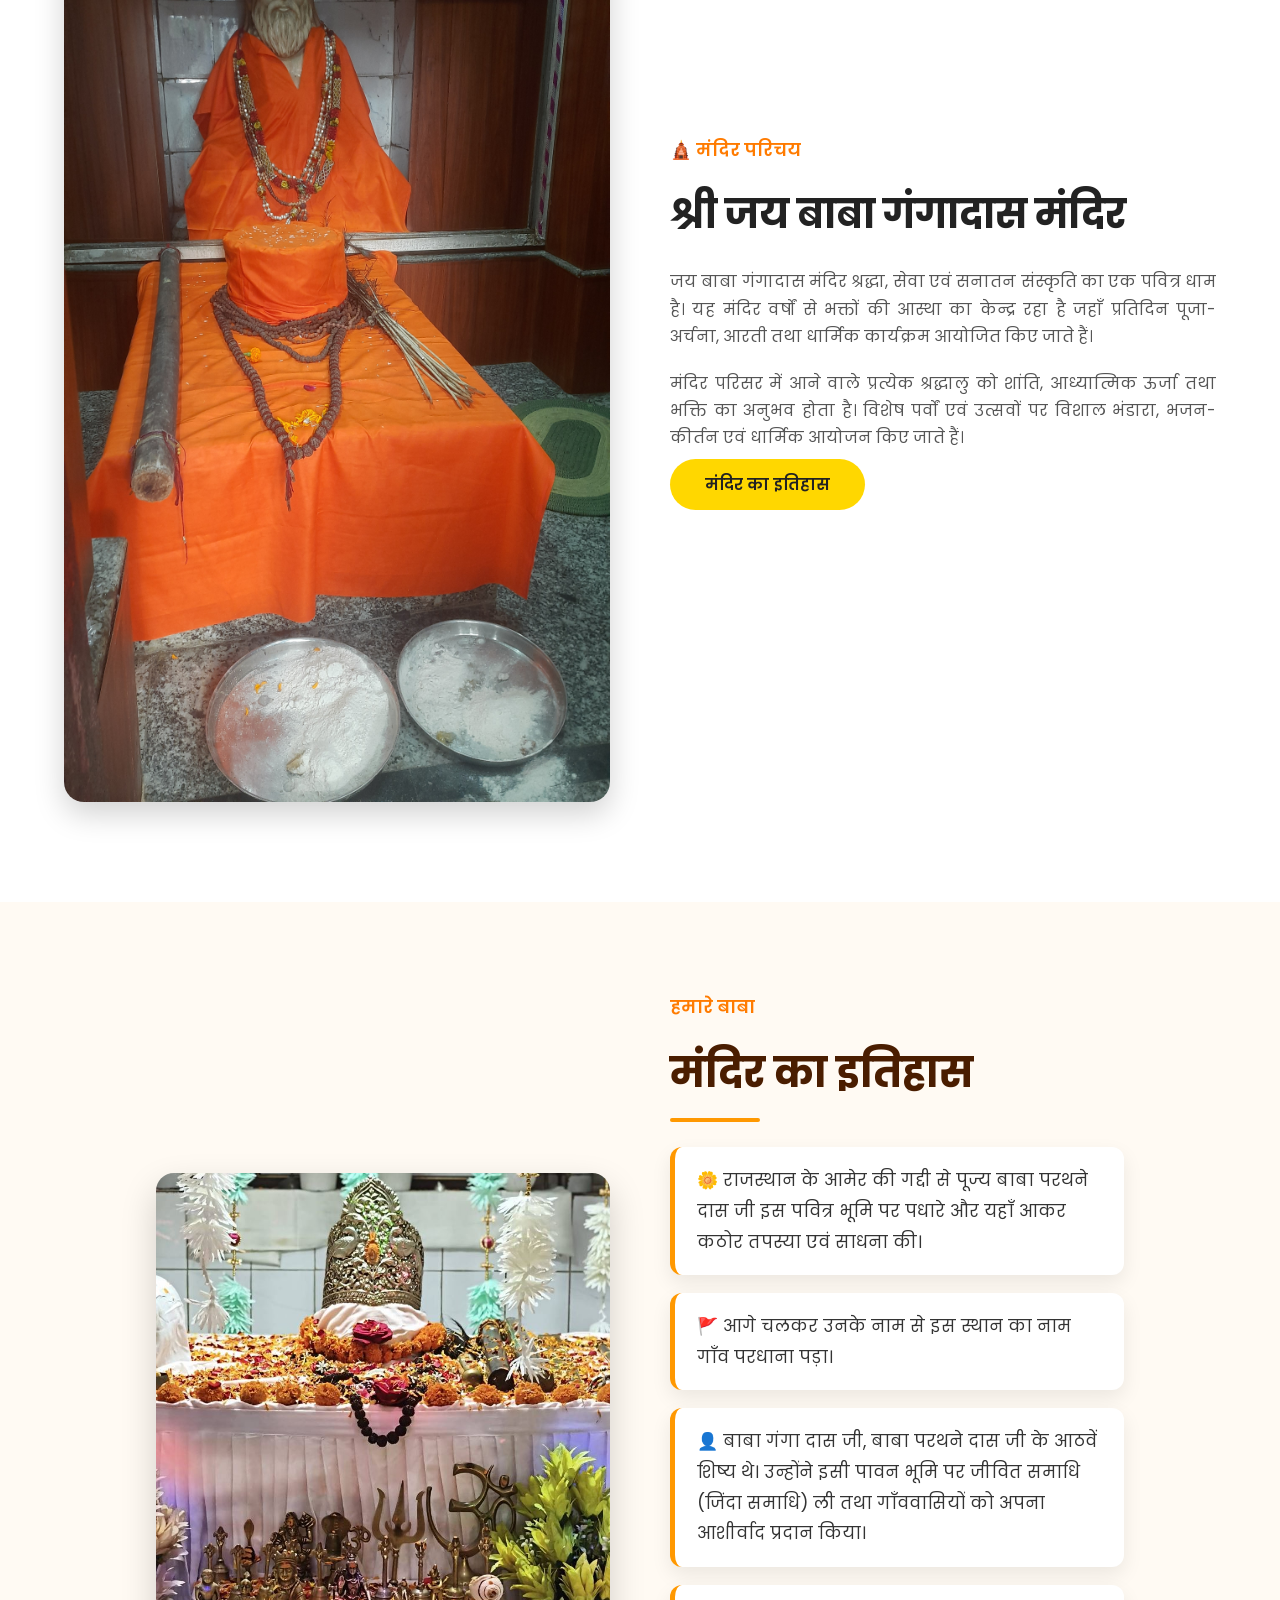
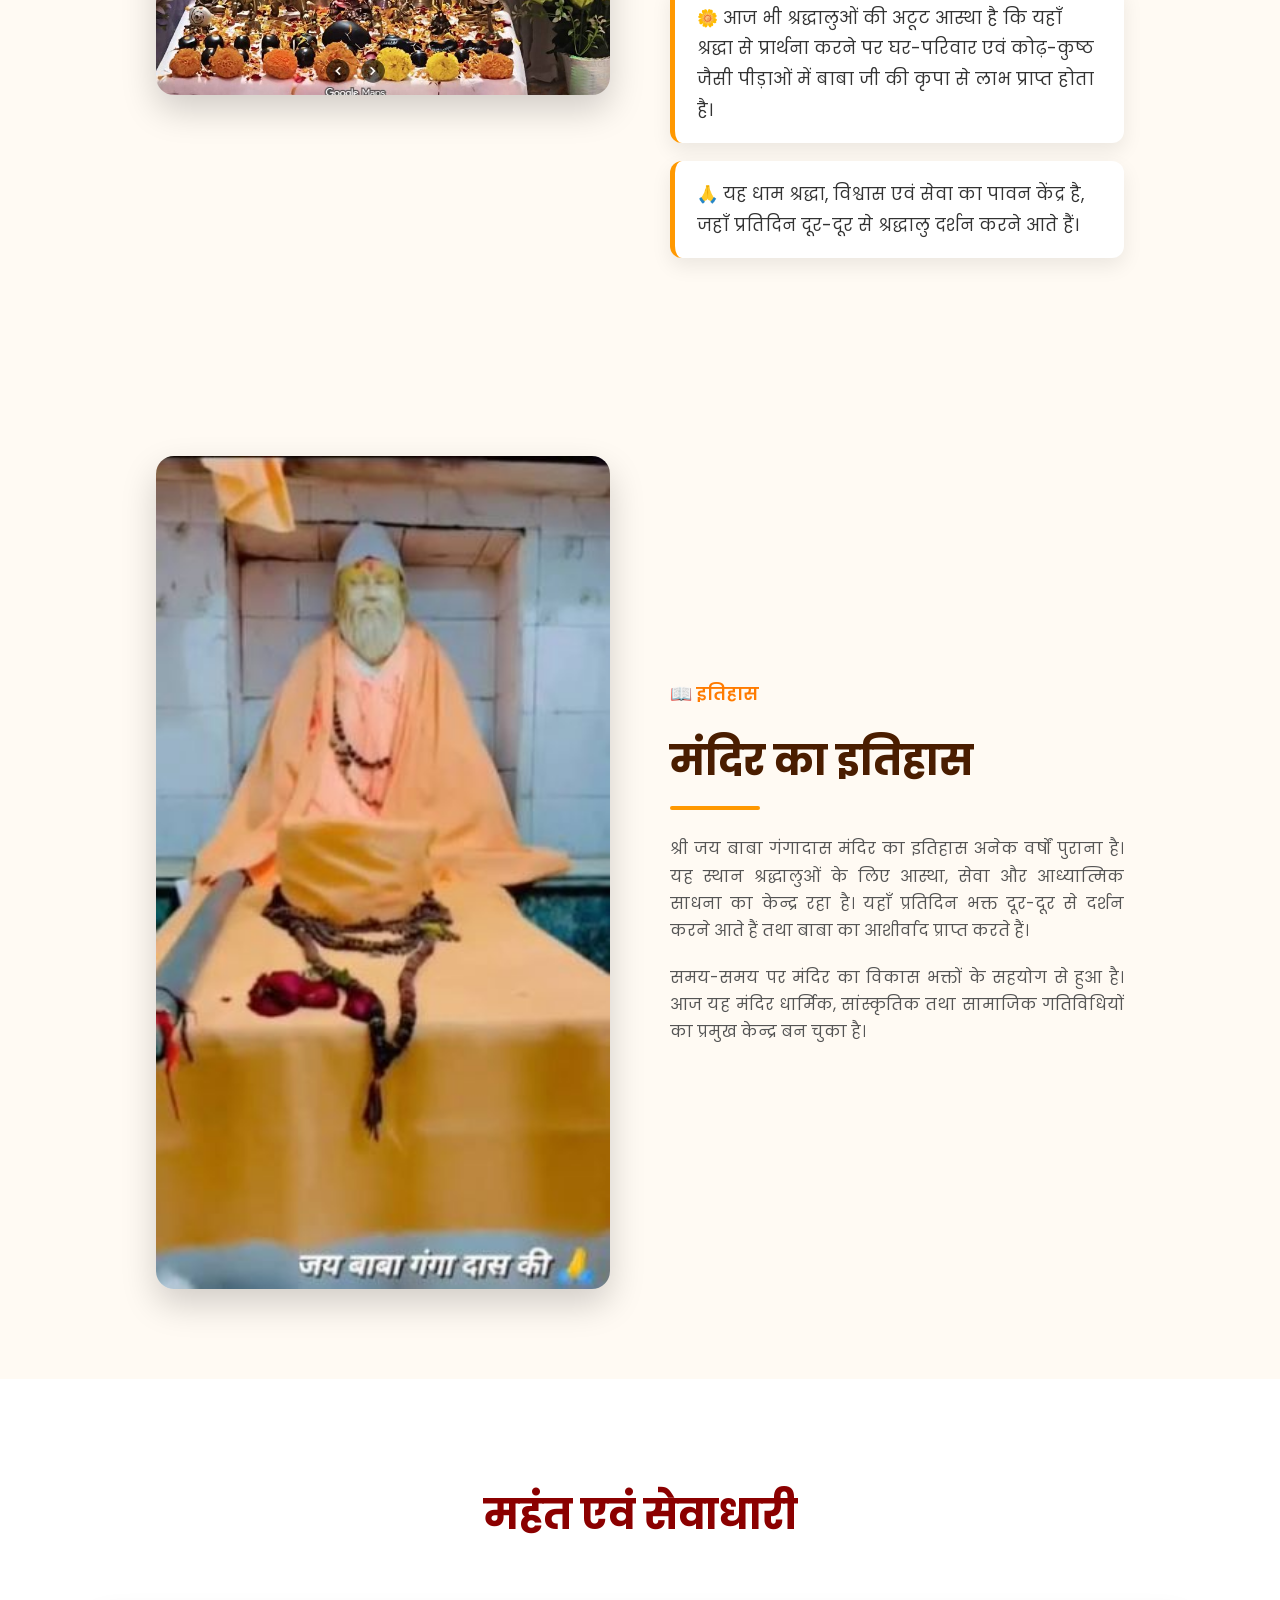
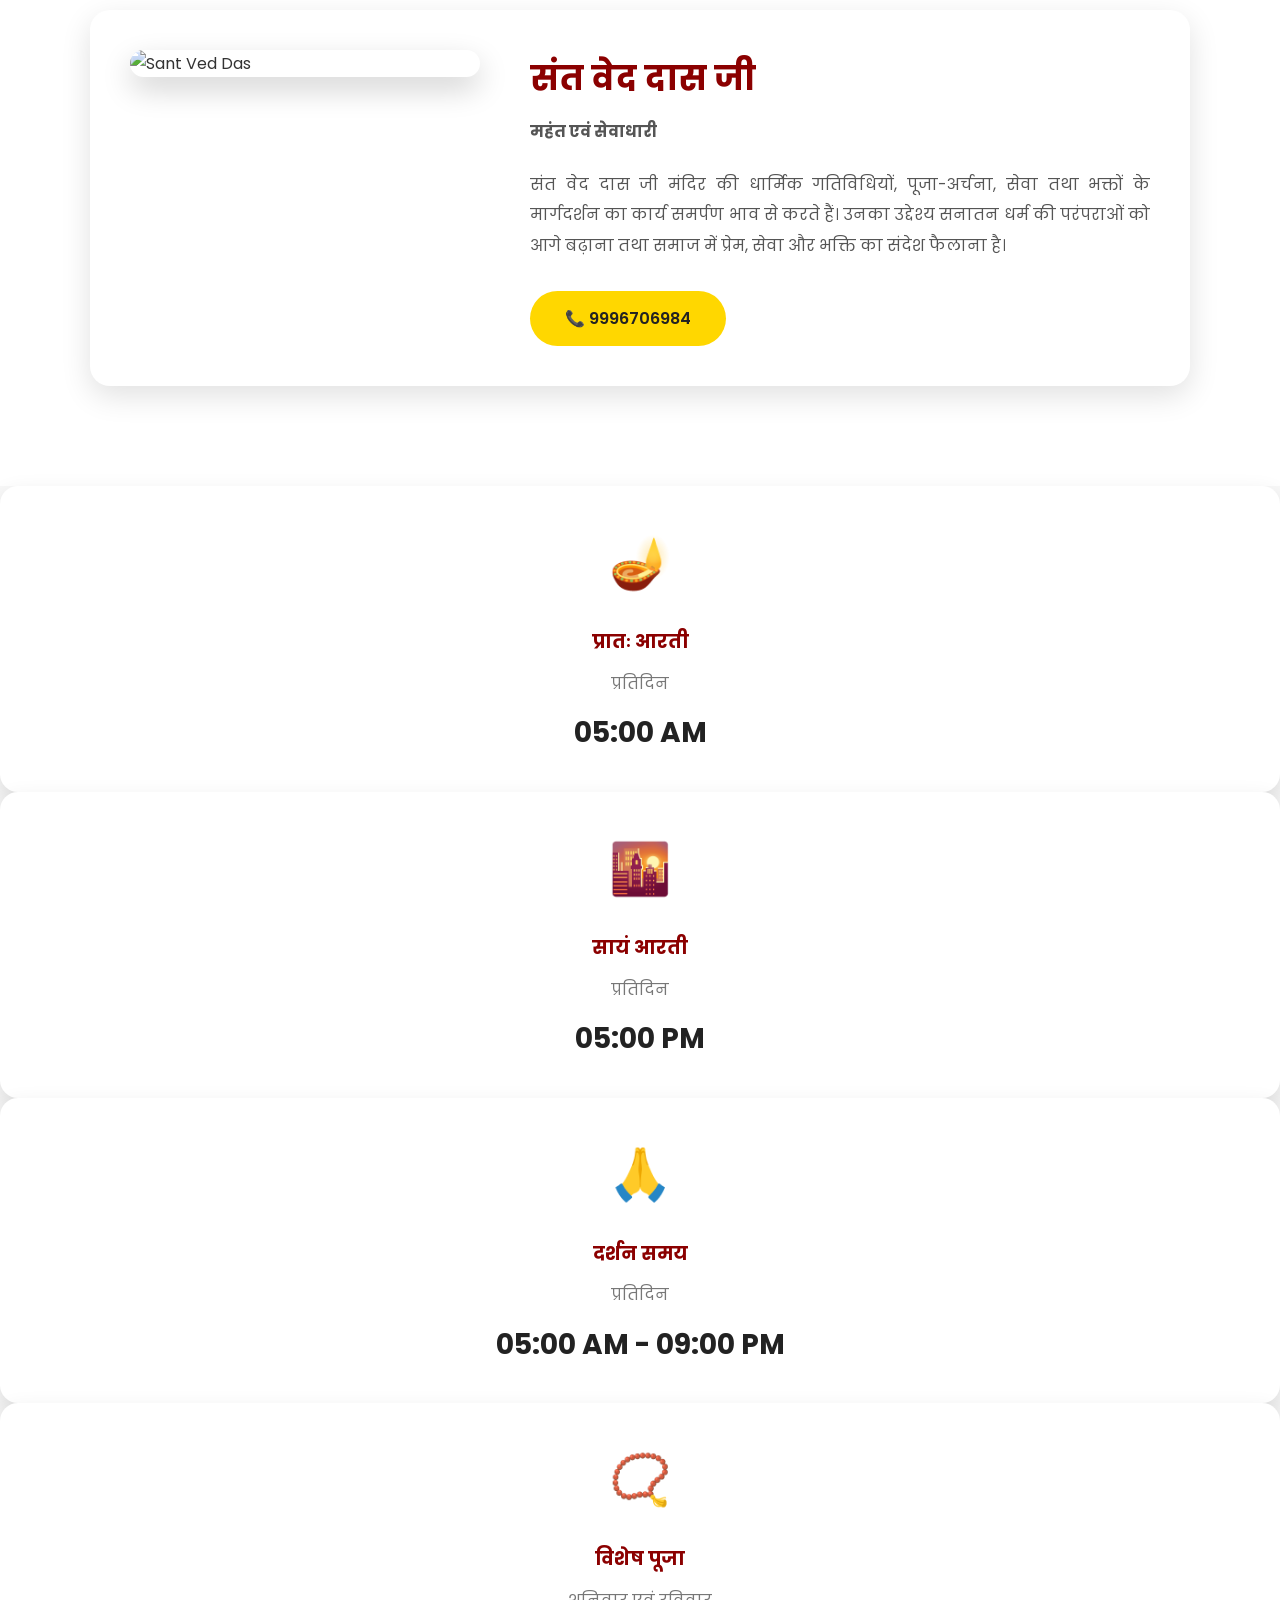
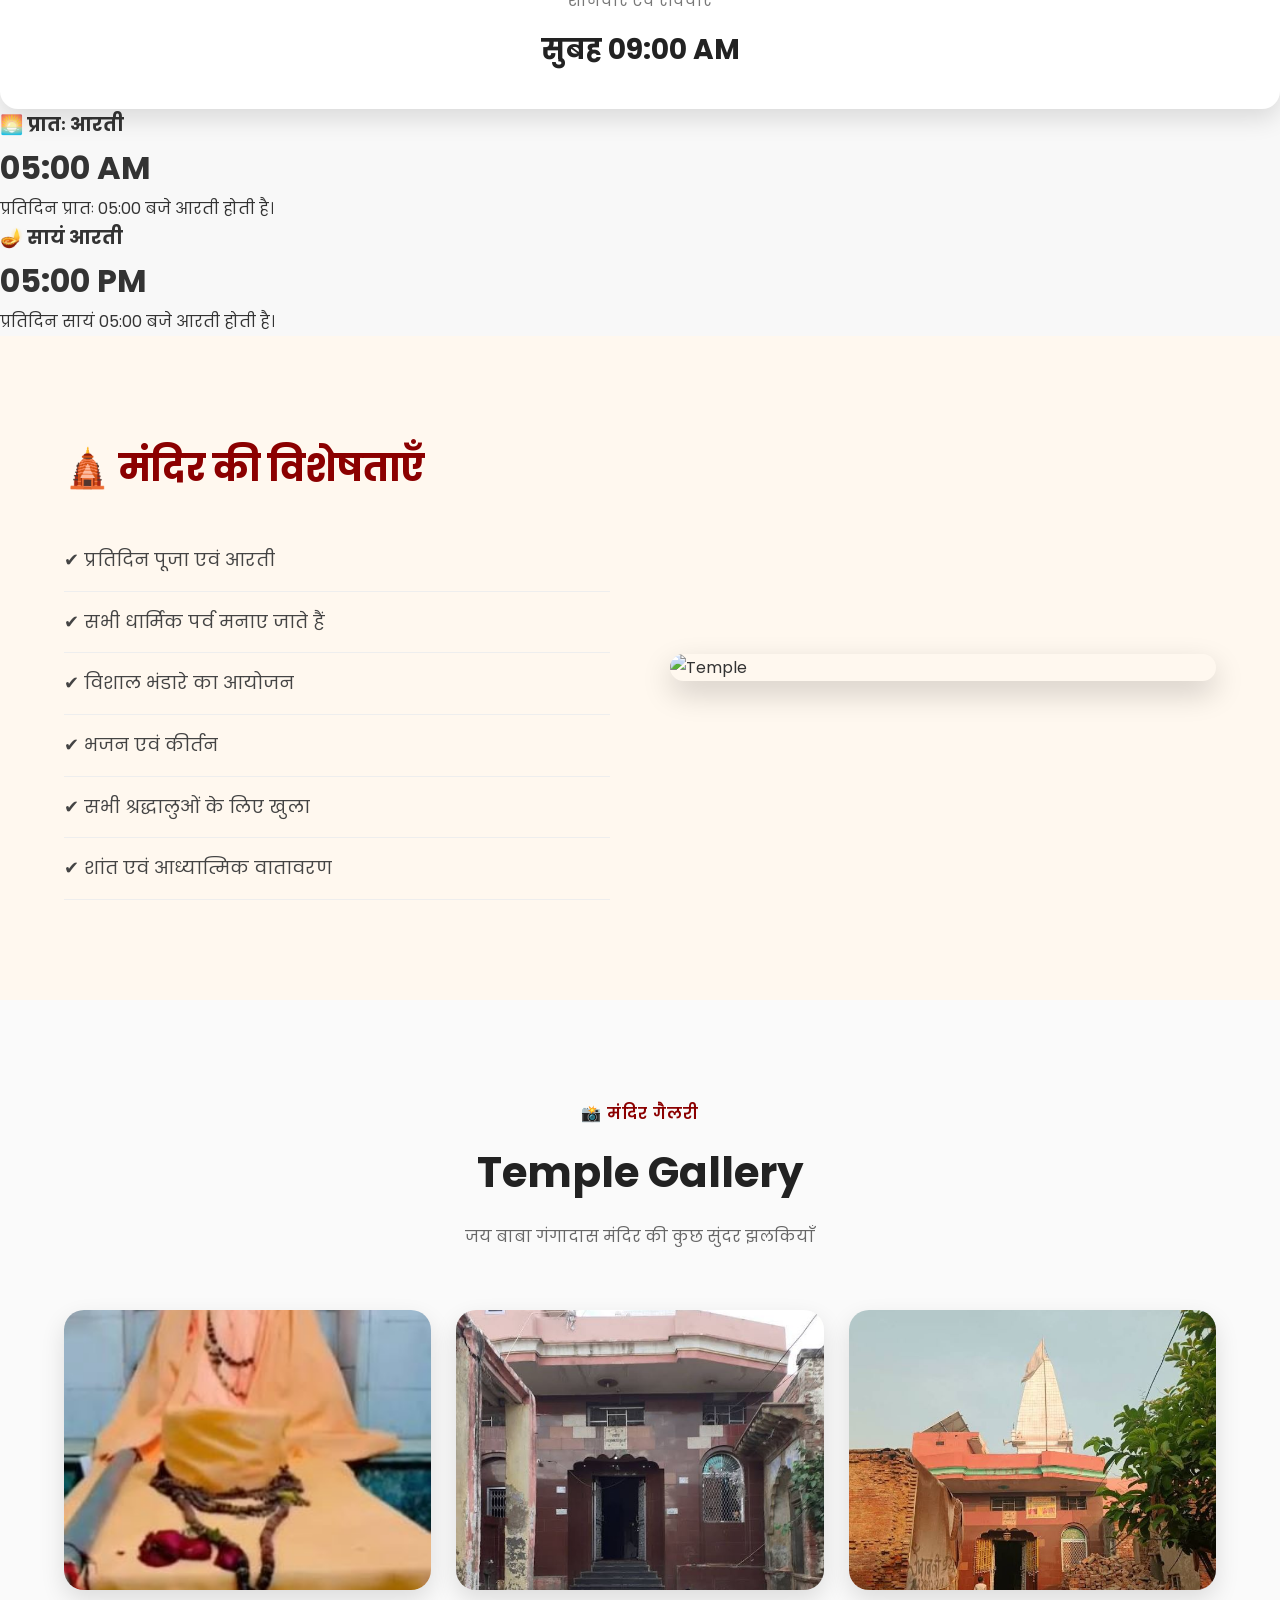
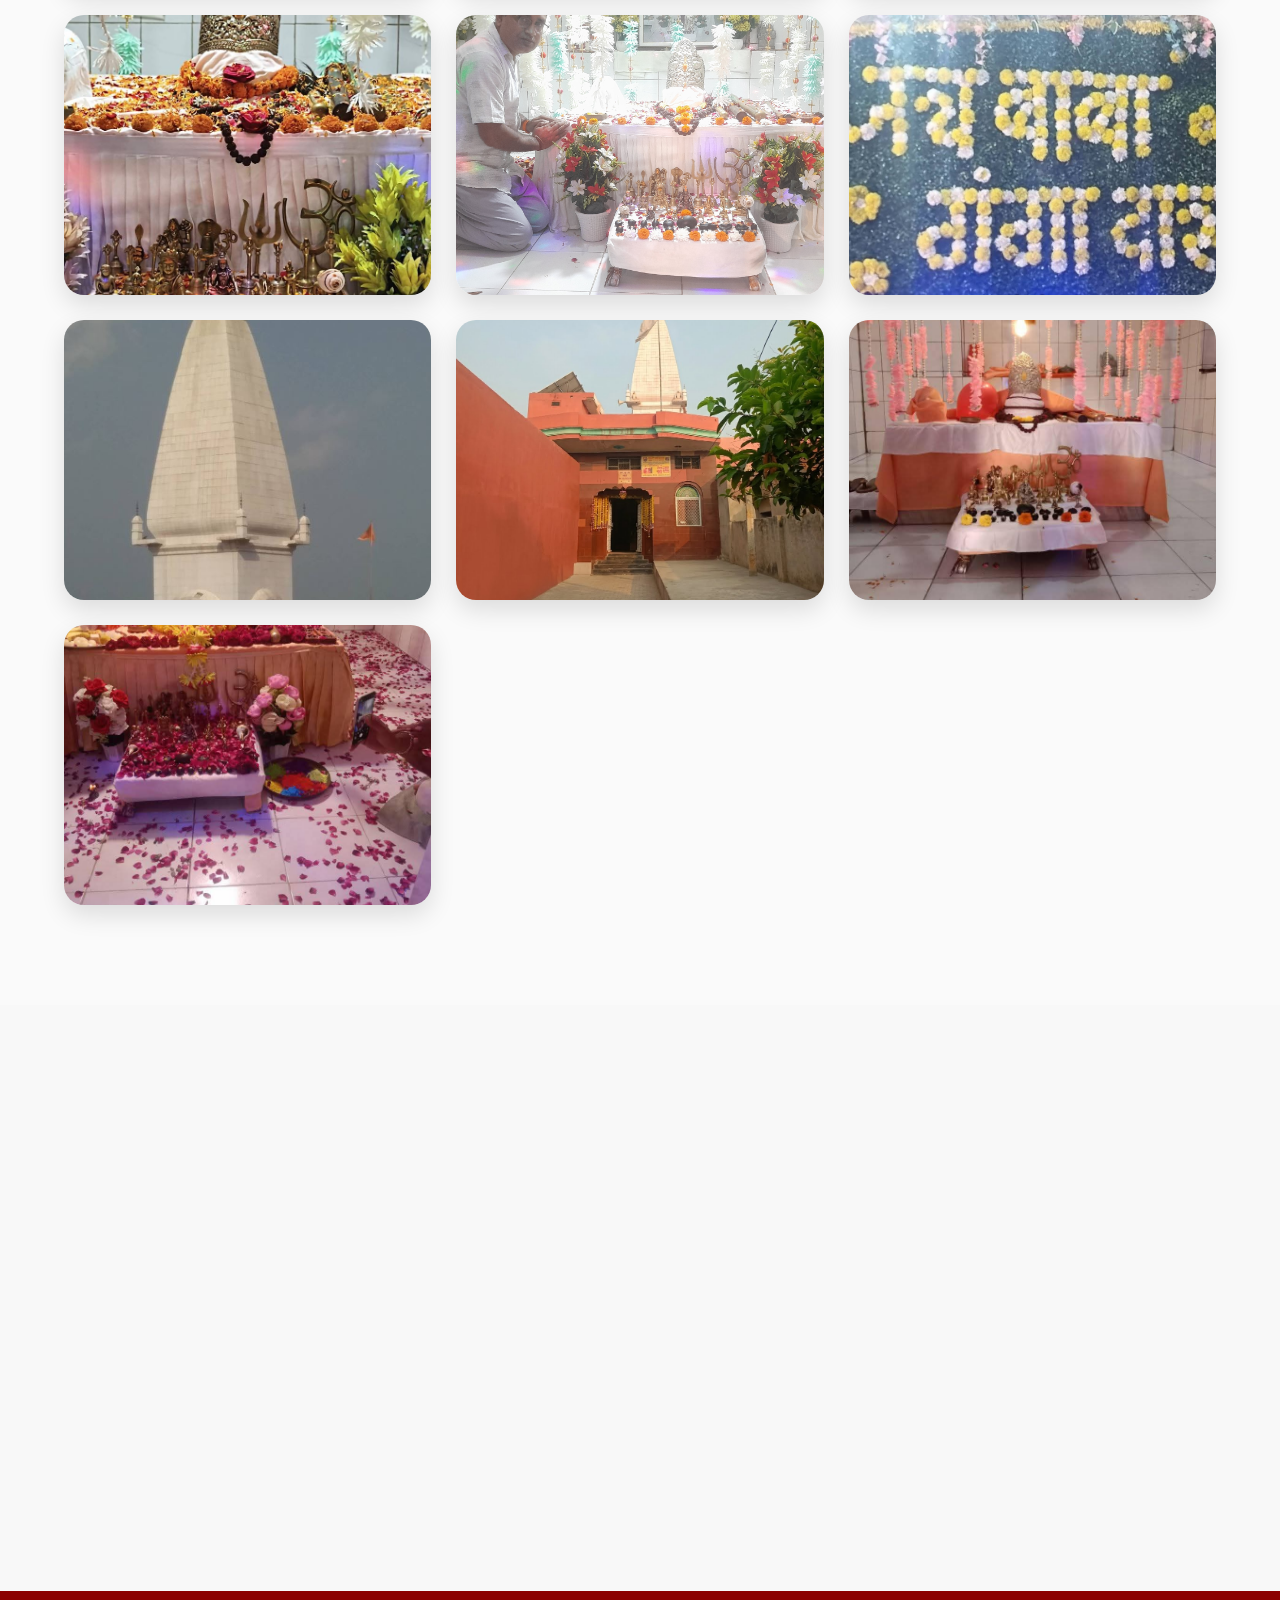
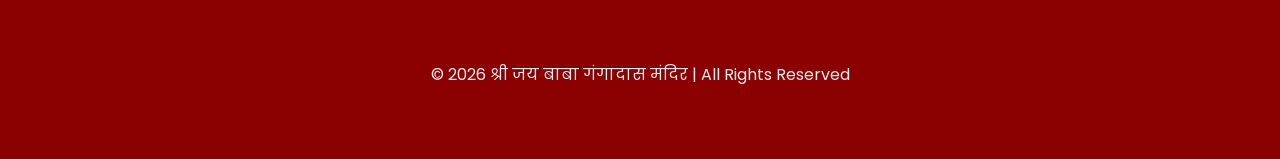
==== commit 101c8400: "Update index.html" ====
--- a/index.html
+++ b/index.html
@@ -593,92 +593,7 @@
 
 
 
-<!-- ================= EVENTS ================= -->
-
-<section class="events section" id="events">
-
-<div class="container">
-
-<div class="section-heading">
-
-<span>🎉 आगामी कार्यक्रम</span>
-
-<h2>Upcoming Events</h2>
-
-<p>
-मंदिर में आयोजित होने वाले धार्मिक कार्यक्रम
-</p>
-
-</div>
-
-<div class="events-grid">
-
-<div class="event-card">
-
-<div class="event-date">
-15
-<span>Aug</span>
-</div>
-
-<div class="event-content">
-
-<h3>श्रीकृष्ण जन्माष्टमी</h3>
-
-<p>
-विशेष पूजा, भजन एवं झांकी का आयोजन।
-</p>
-
-</div>
-
-</div>
-
-
-
-<div class="event-card">
-
-<div class="event-date">
-02
-<span>Oct</span>
-</div>
-
-<div class="event-content">
-
-<h3>विशाल भंडारा</h3>
-
-<p>
-सभी श्रद्धालुओं के लिए प्रसाद एवं भंडारे की व्यवस्था।
-</p>
-
-</div>
-
-</div>
-
-
-
-<div class="event-card">
-
-<div class="event-date">
-14
-<span>Nov</span>
-</div>
-
-<div class="event-content">
-
-<h3>विशेष सत्संग</h3>
-
-<p>
-भजन, कीर्तन एवं आध्यात्मिक प्रवचन।
-</p>
-
-</div>
-
-</div>
-
-</div>
-
-</div>
-
-</section>
+
   <!-- CONTACT -->
 
 <section class="contact section" id="contact">
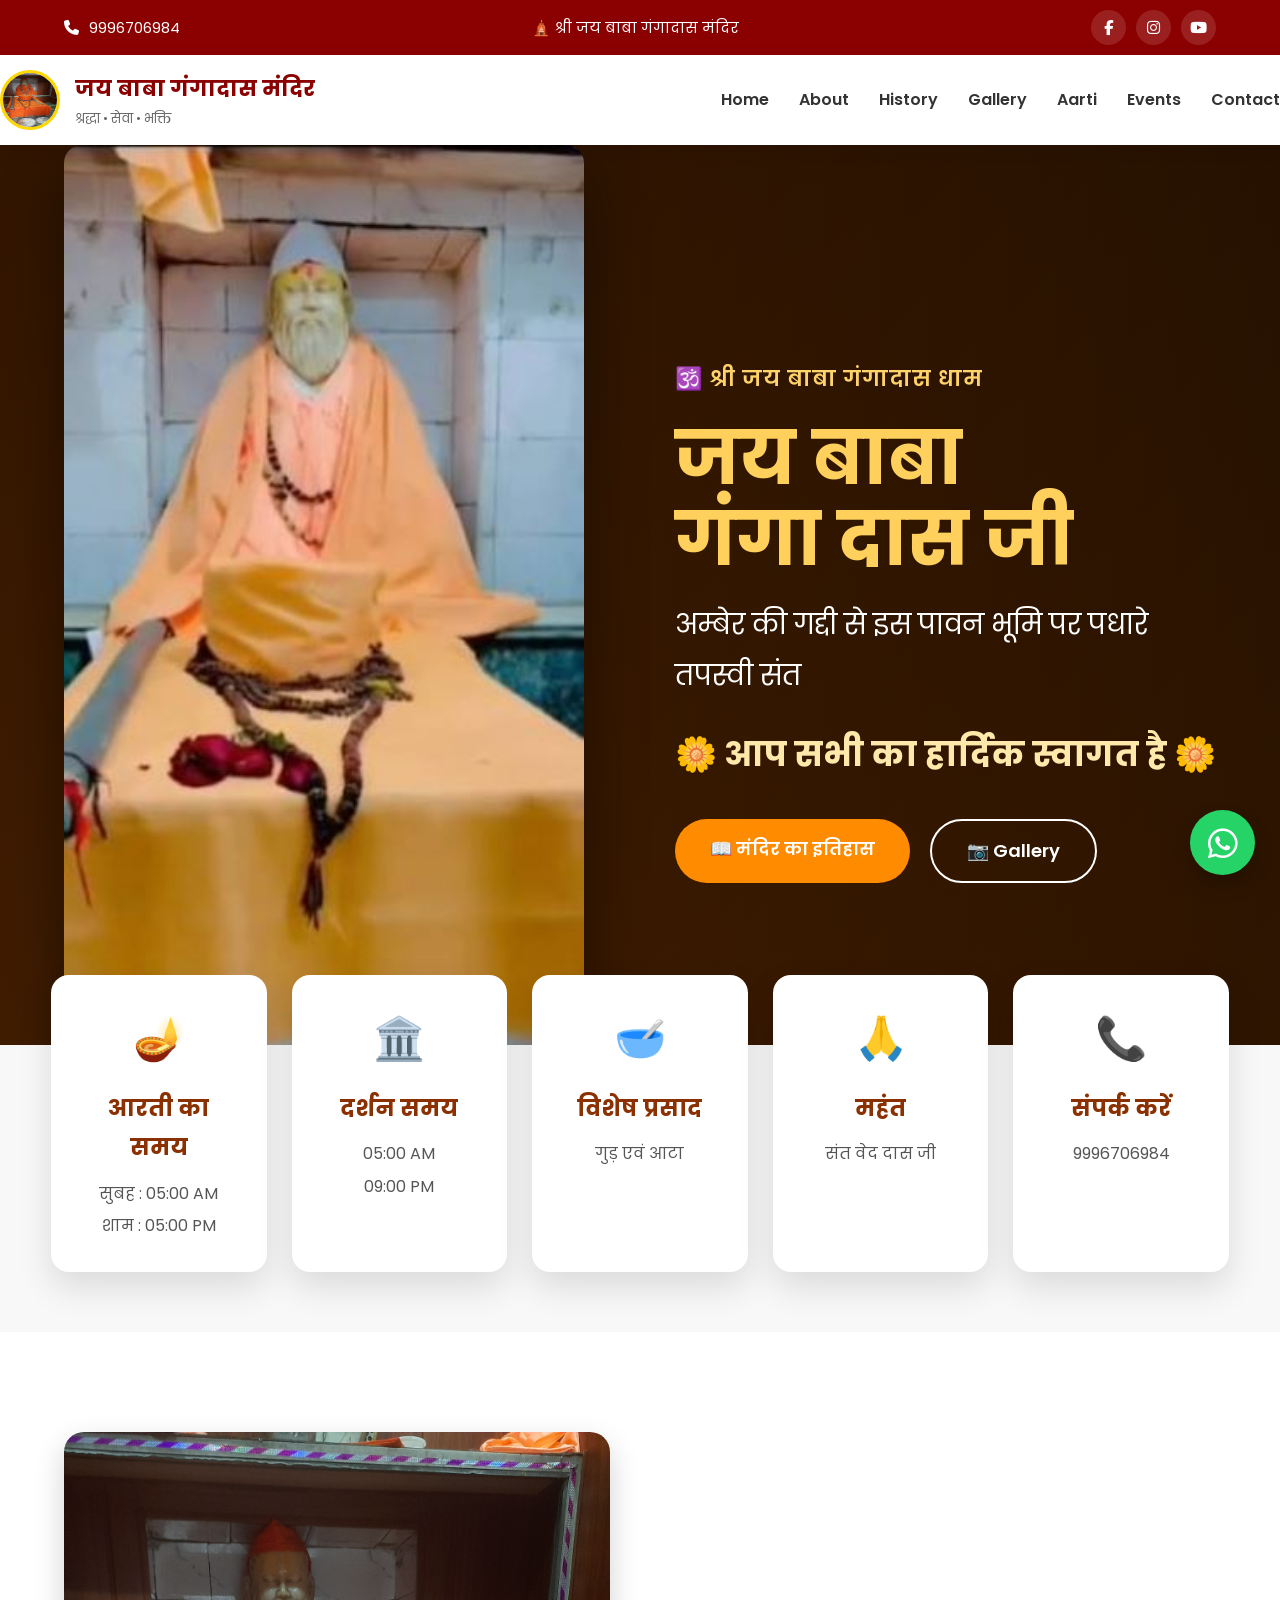
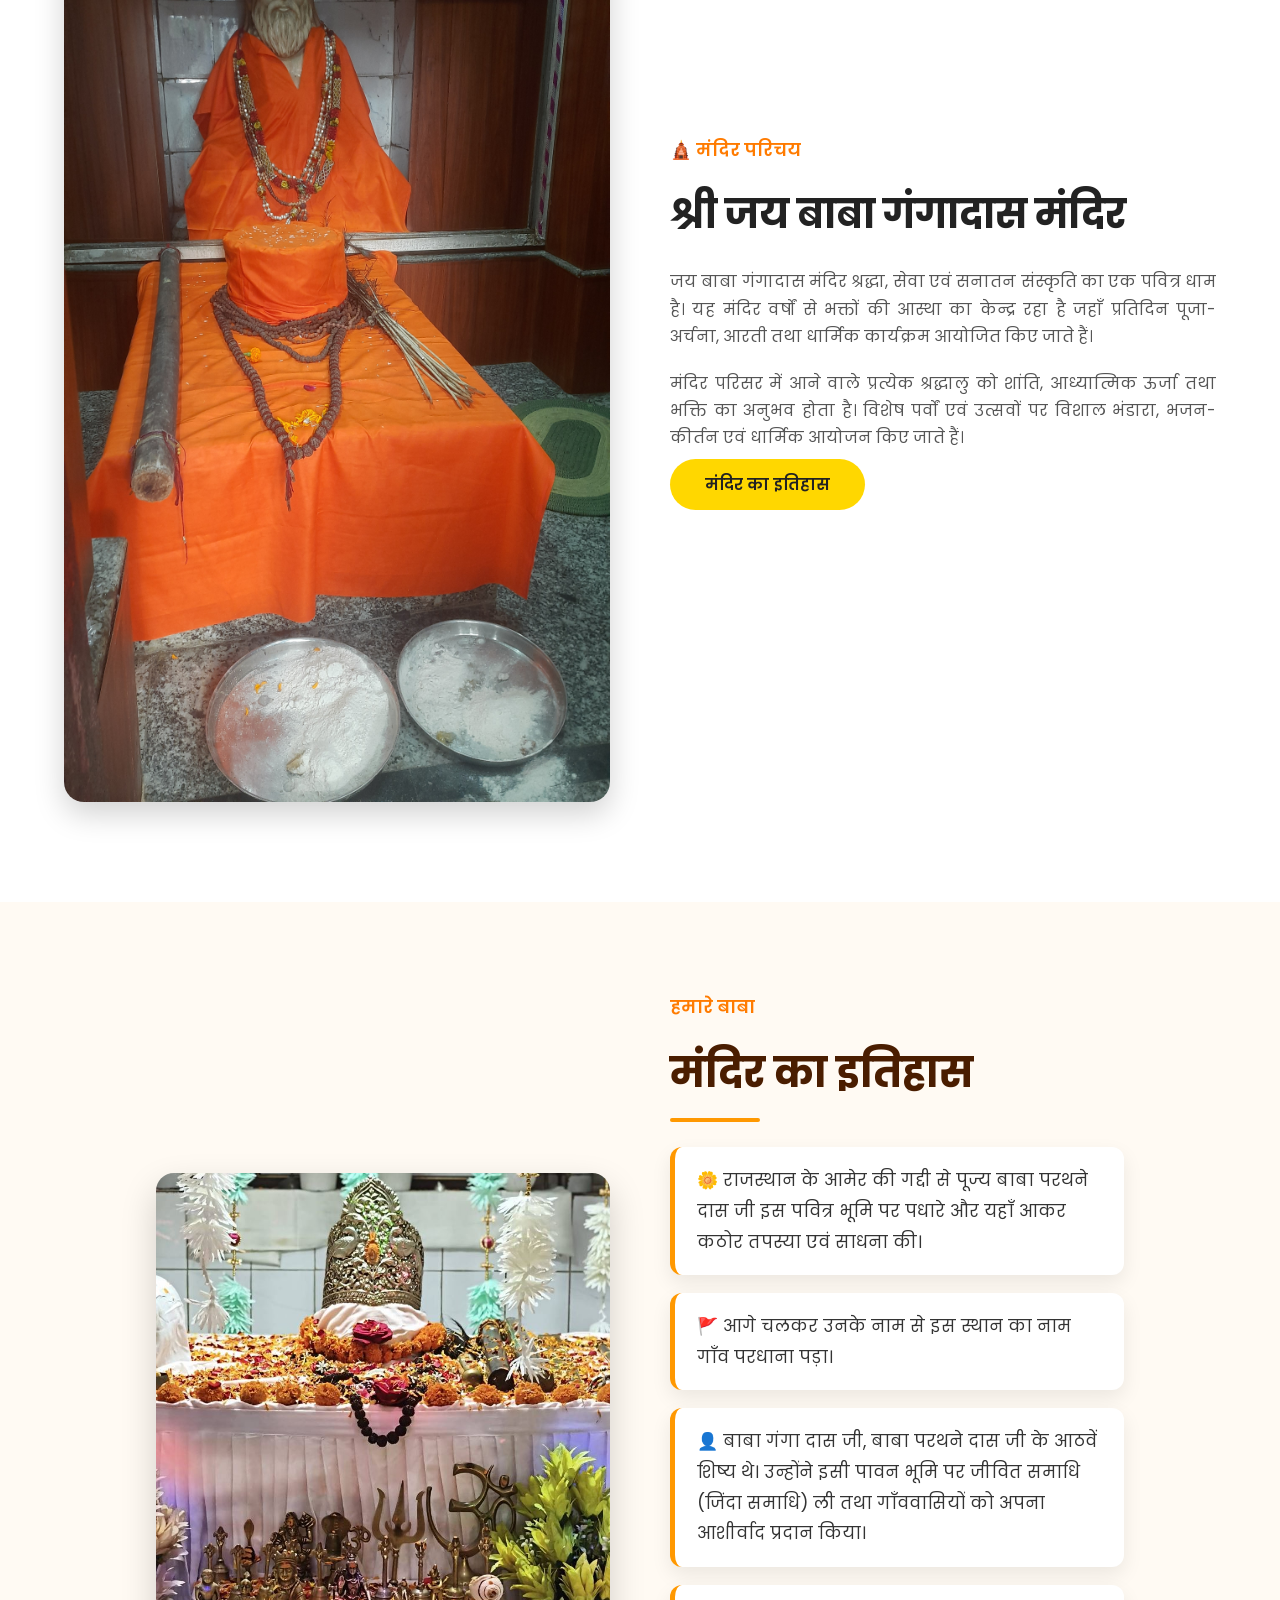
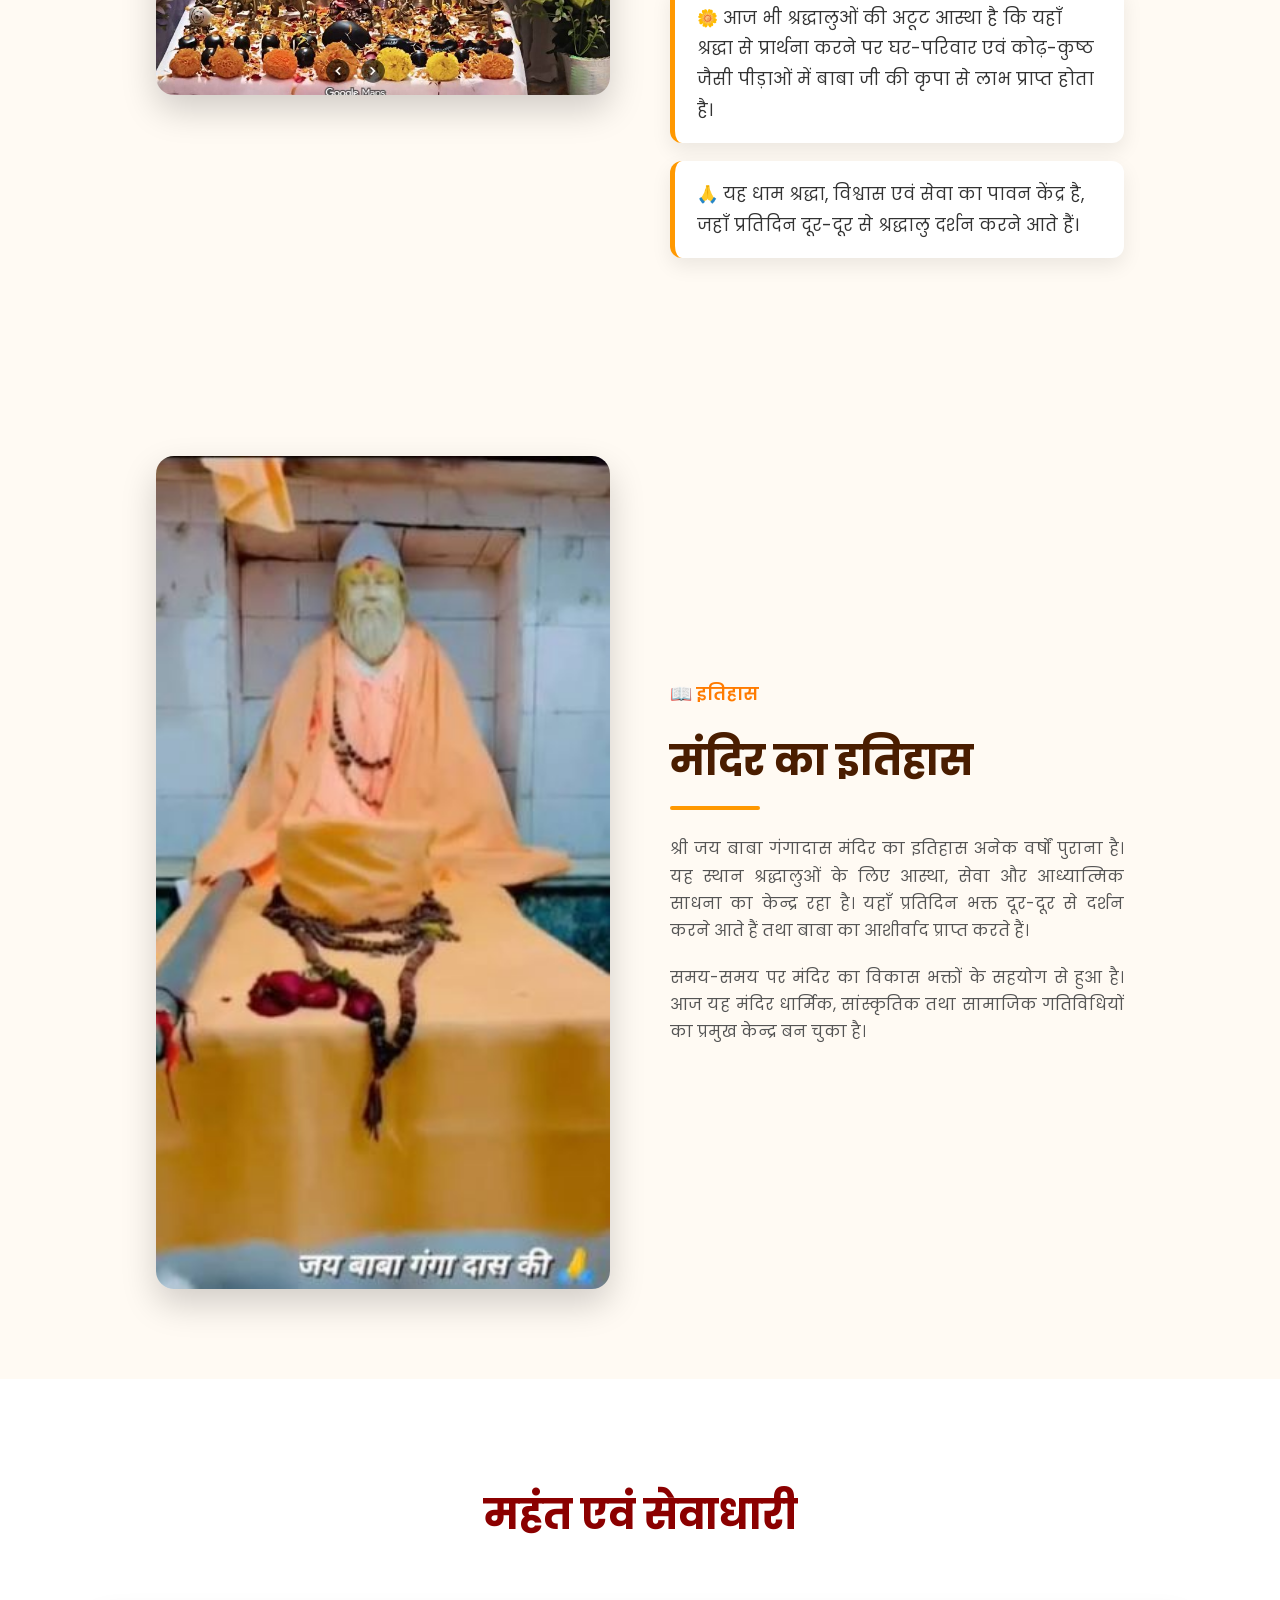
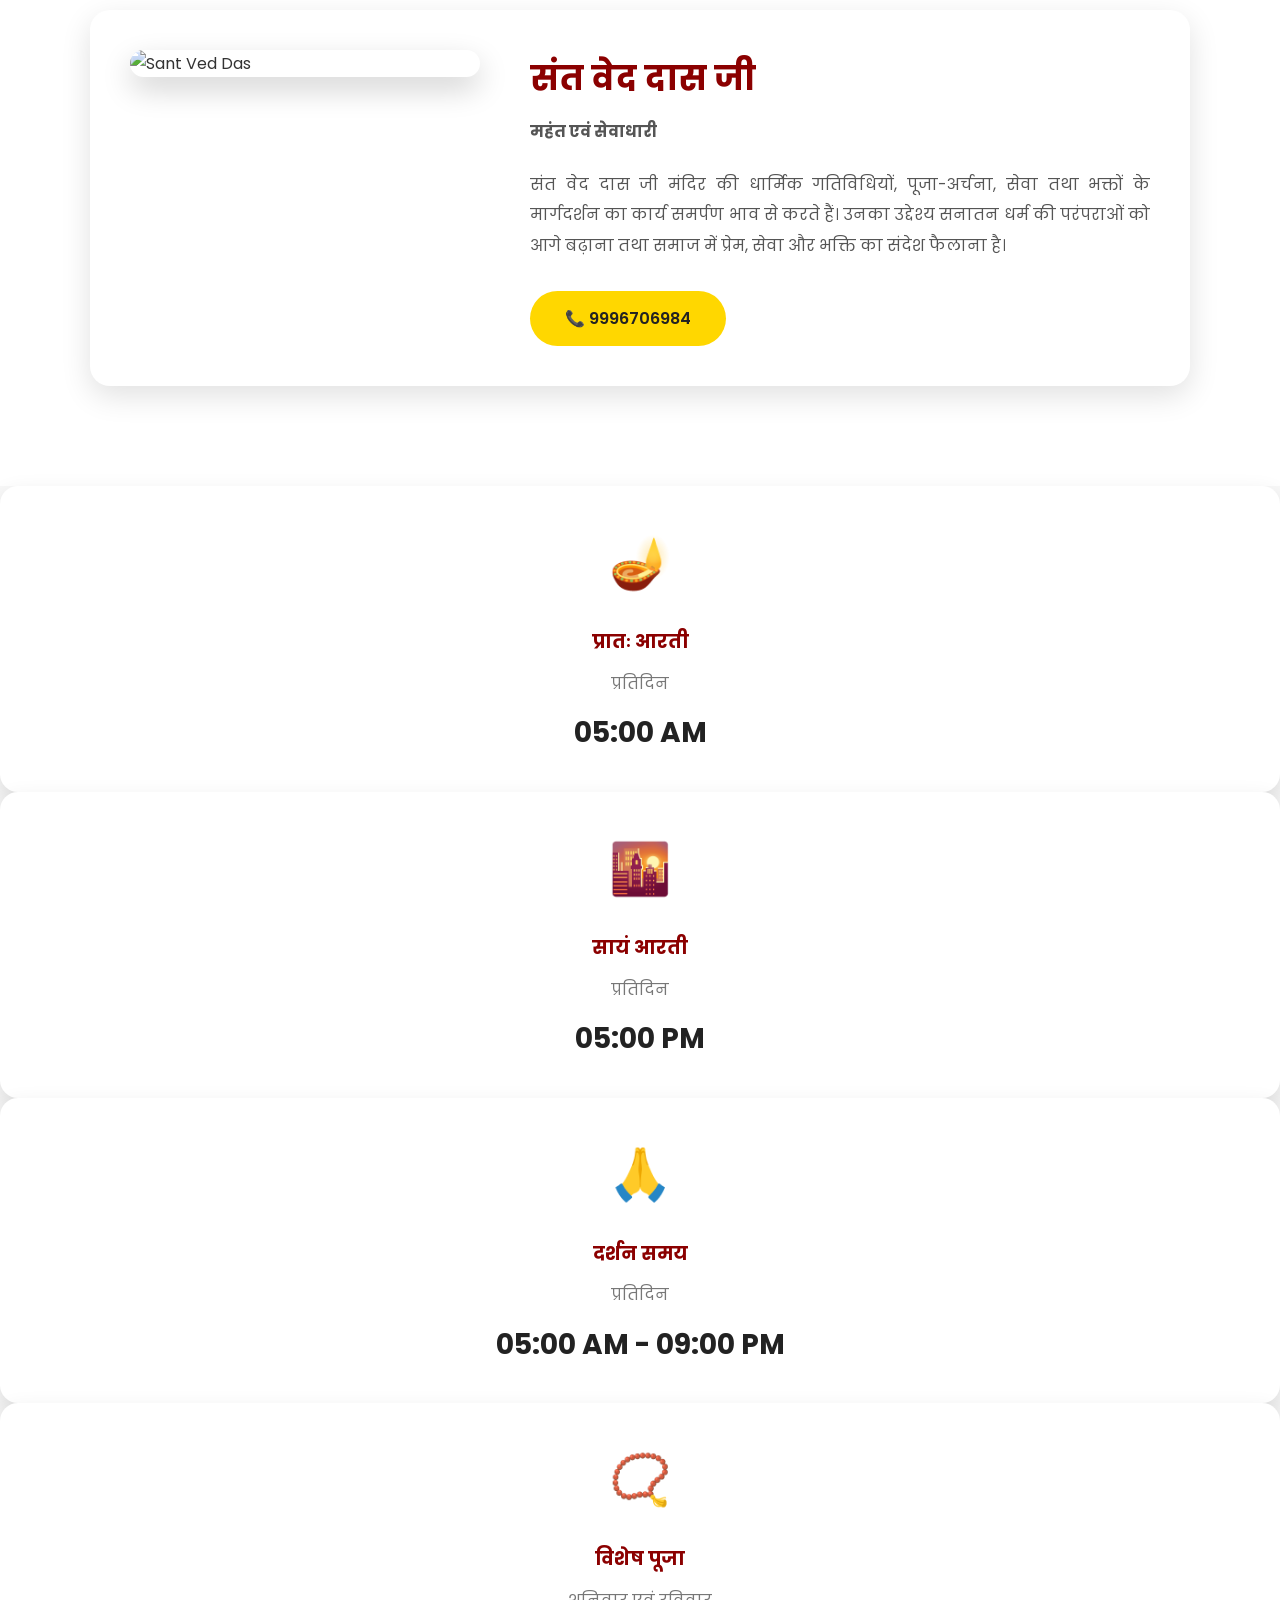
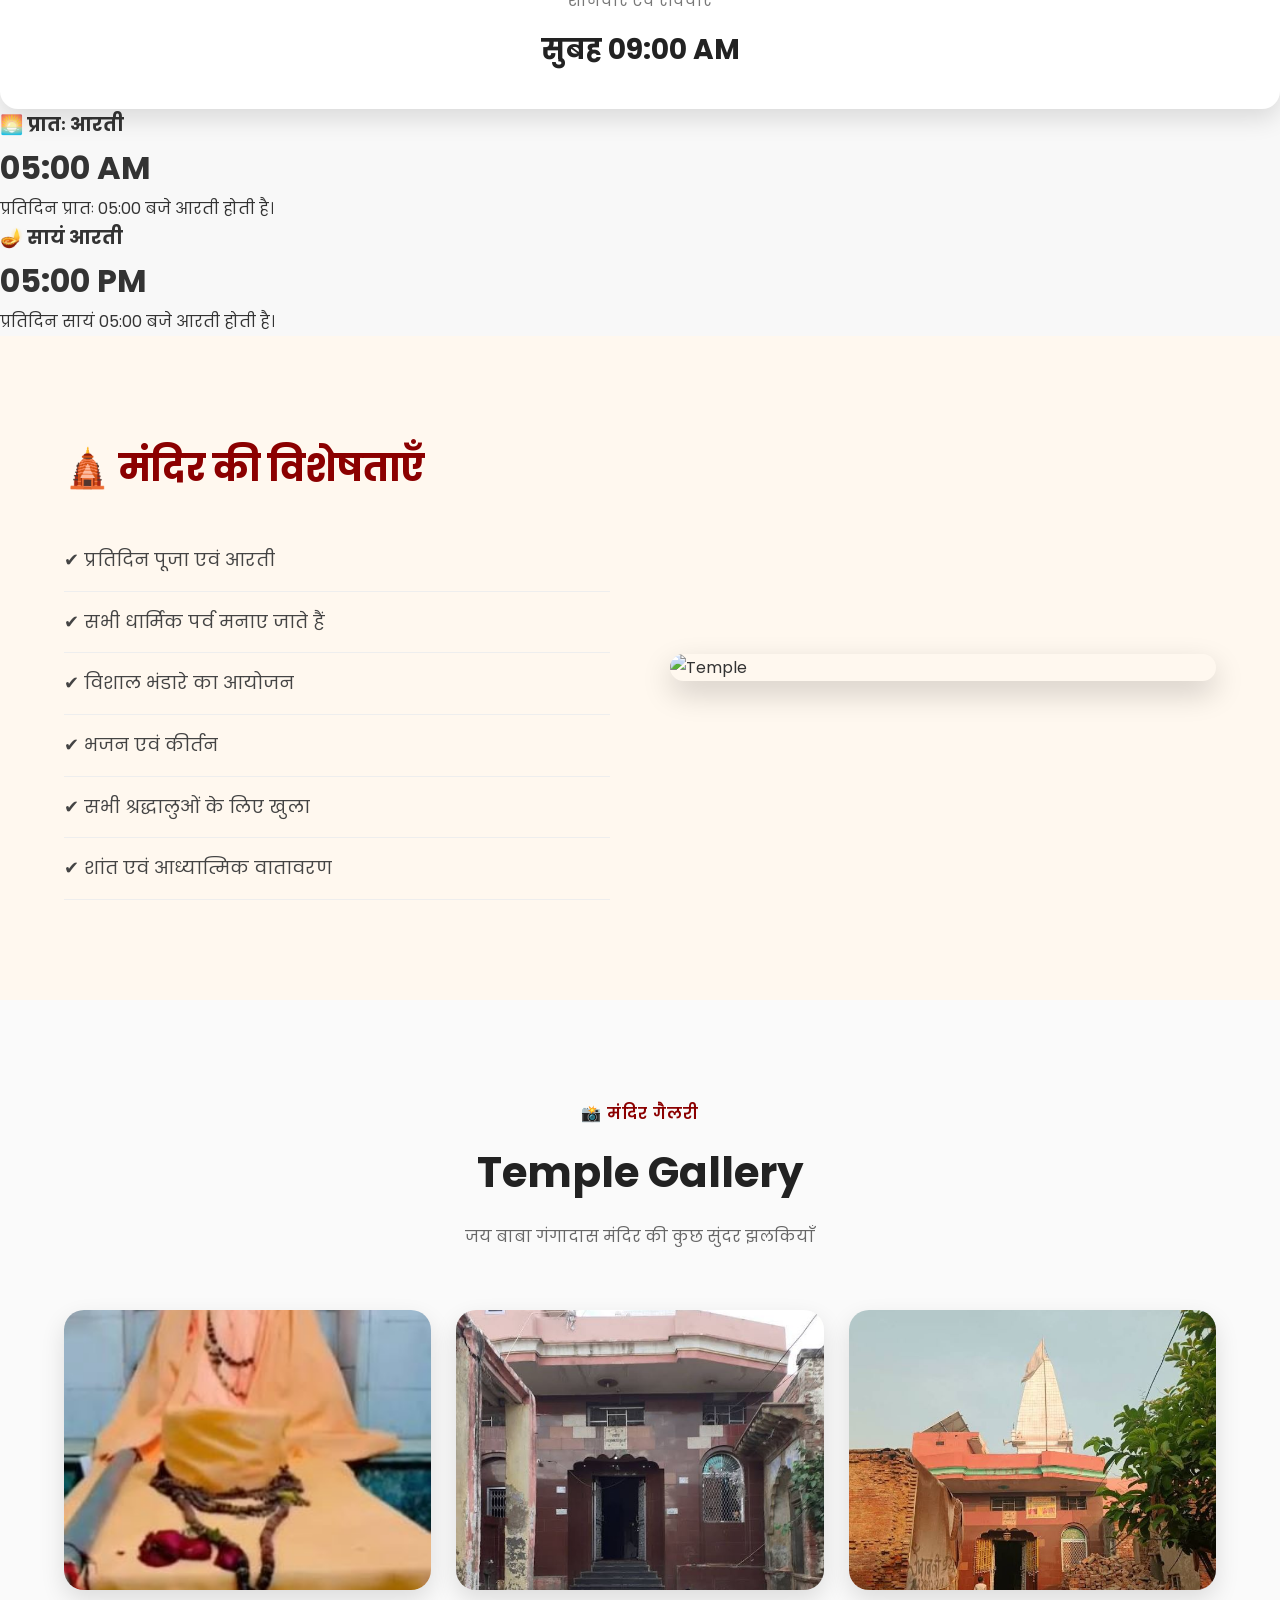
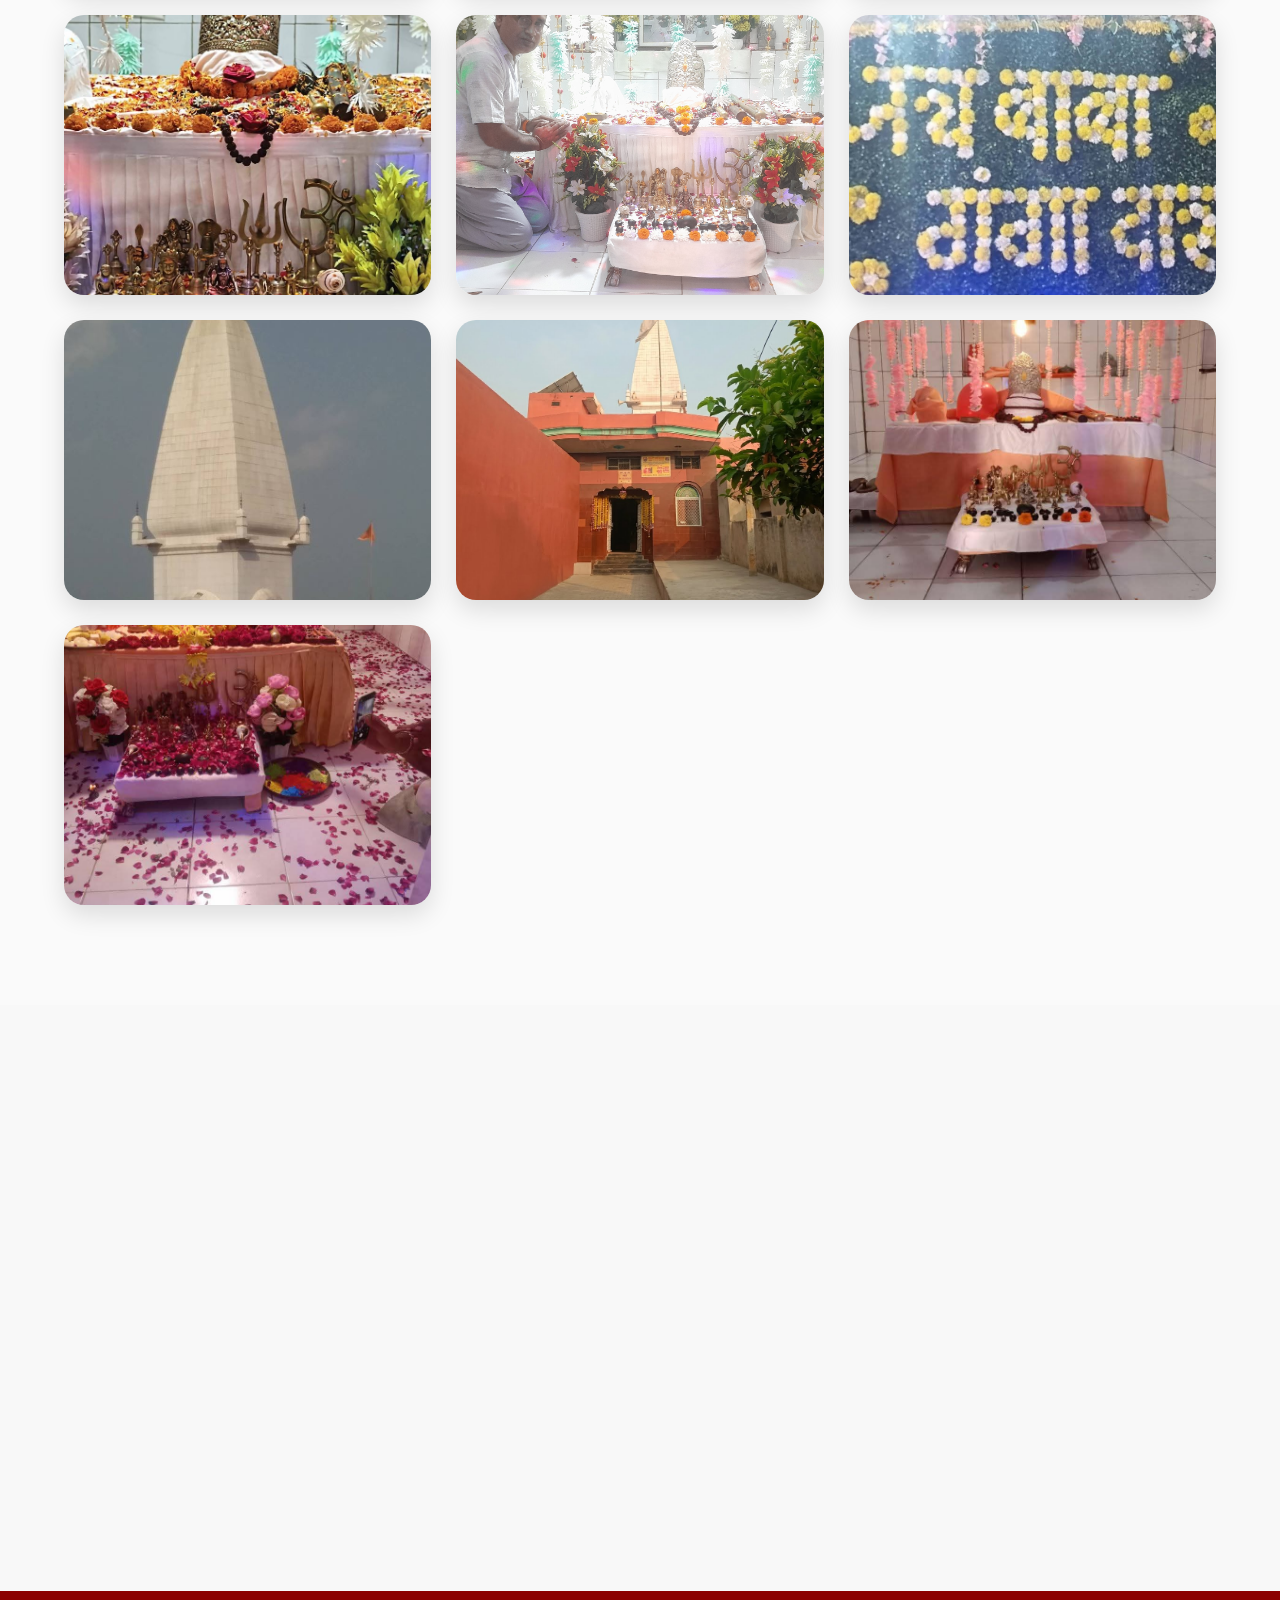
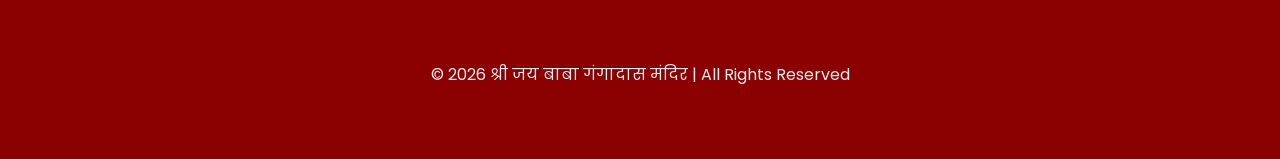
==== commit 6dc4da39: "Update index.html" ====
--- a/index.html
+++ b/index.html
@@ -173,7 +173,7 @@
 
 <h4>आरती का समय</h4>
 
-<p>सुबह : 05:30 AM</p>
+<p>सुबह : 05:00 AM</p>
 
 <p>शाम : 05:00 PM</p>
 
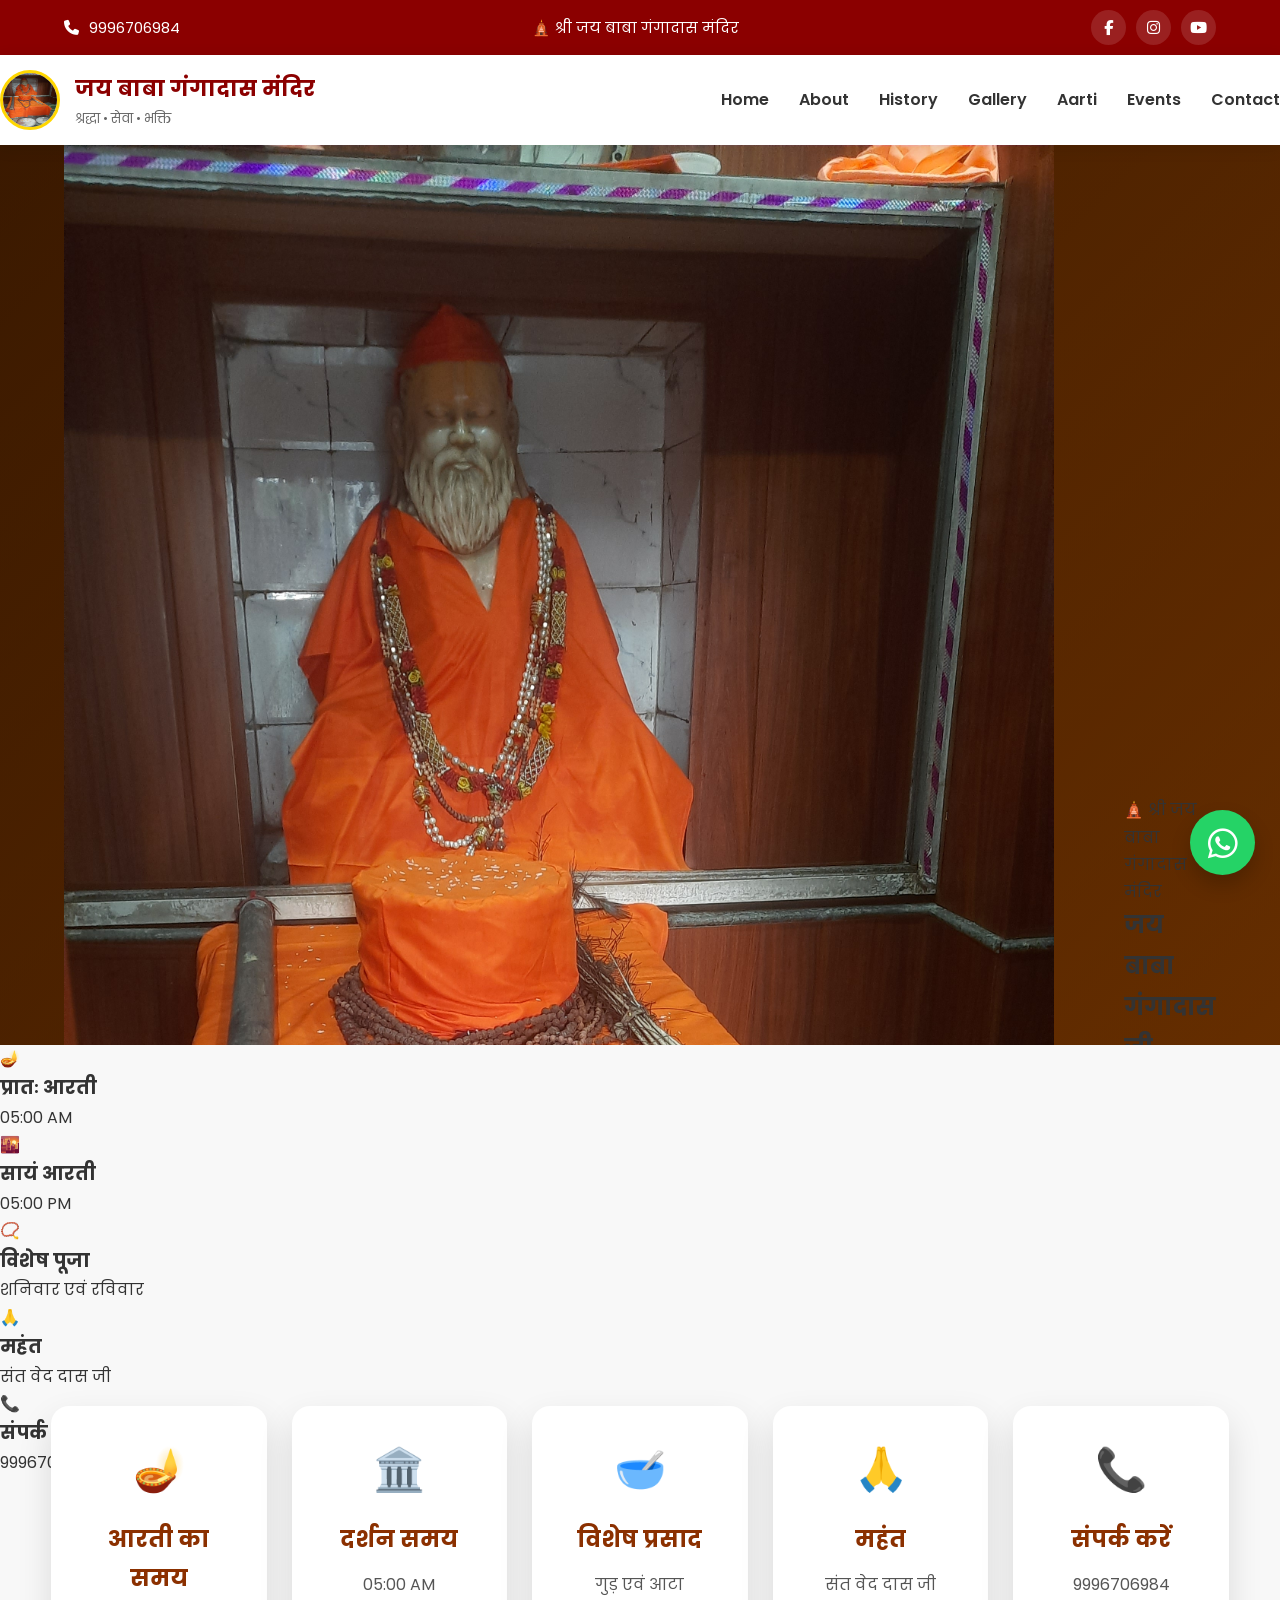
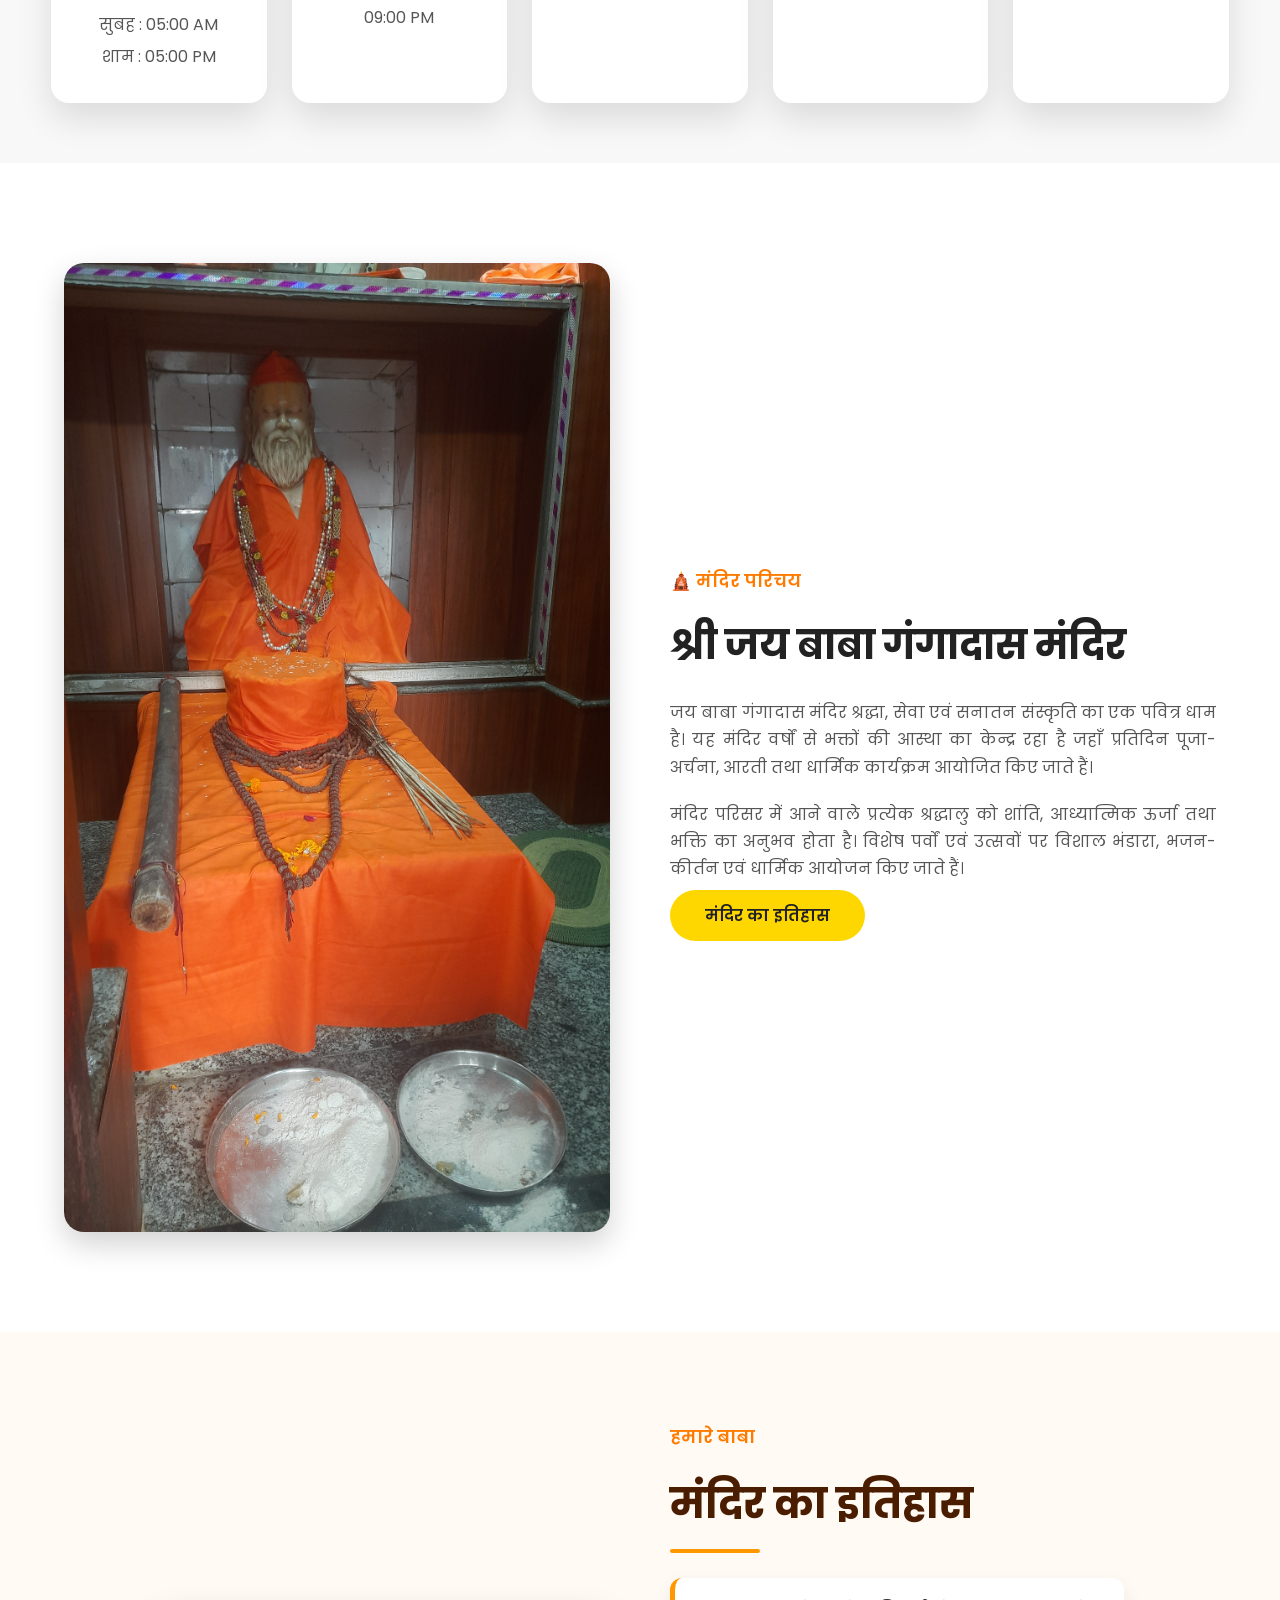
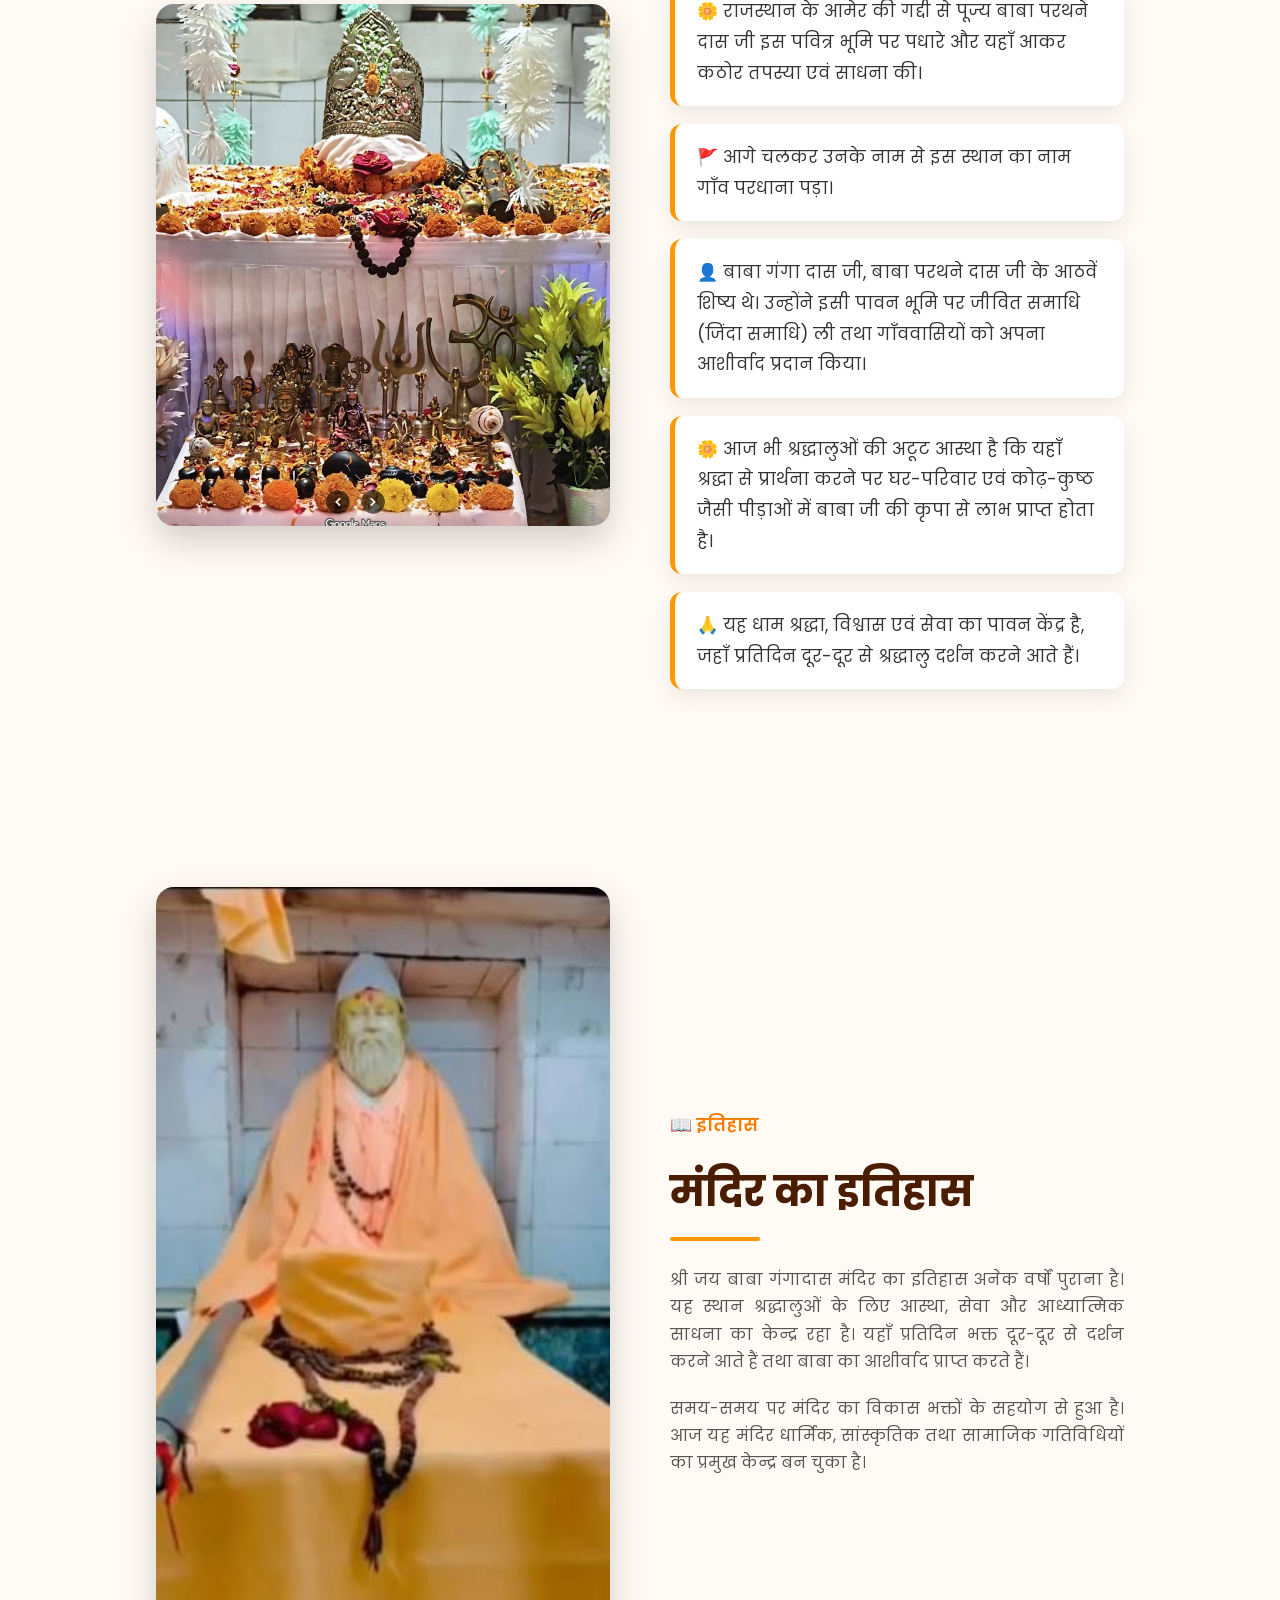
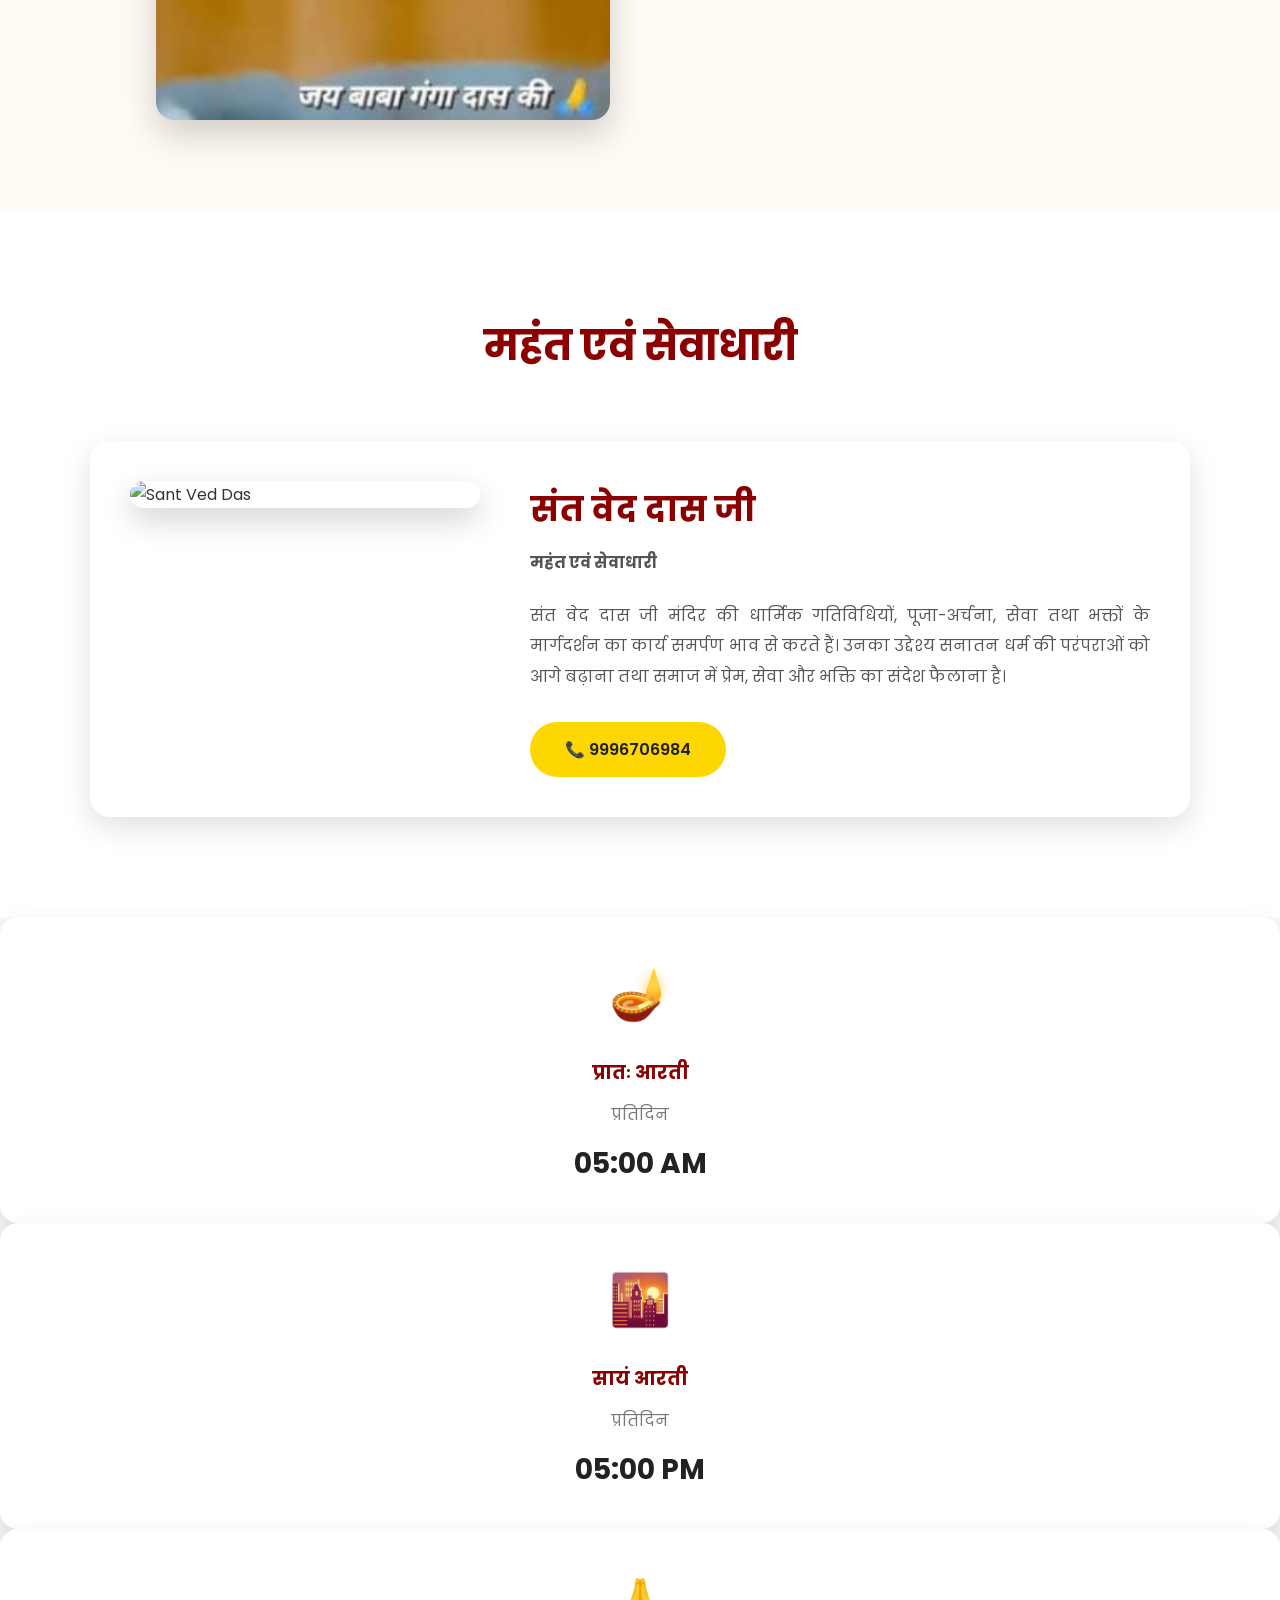
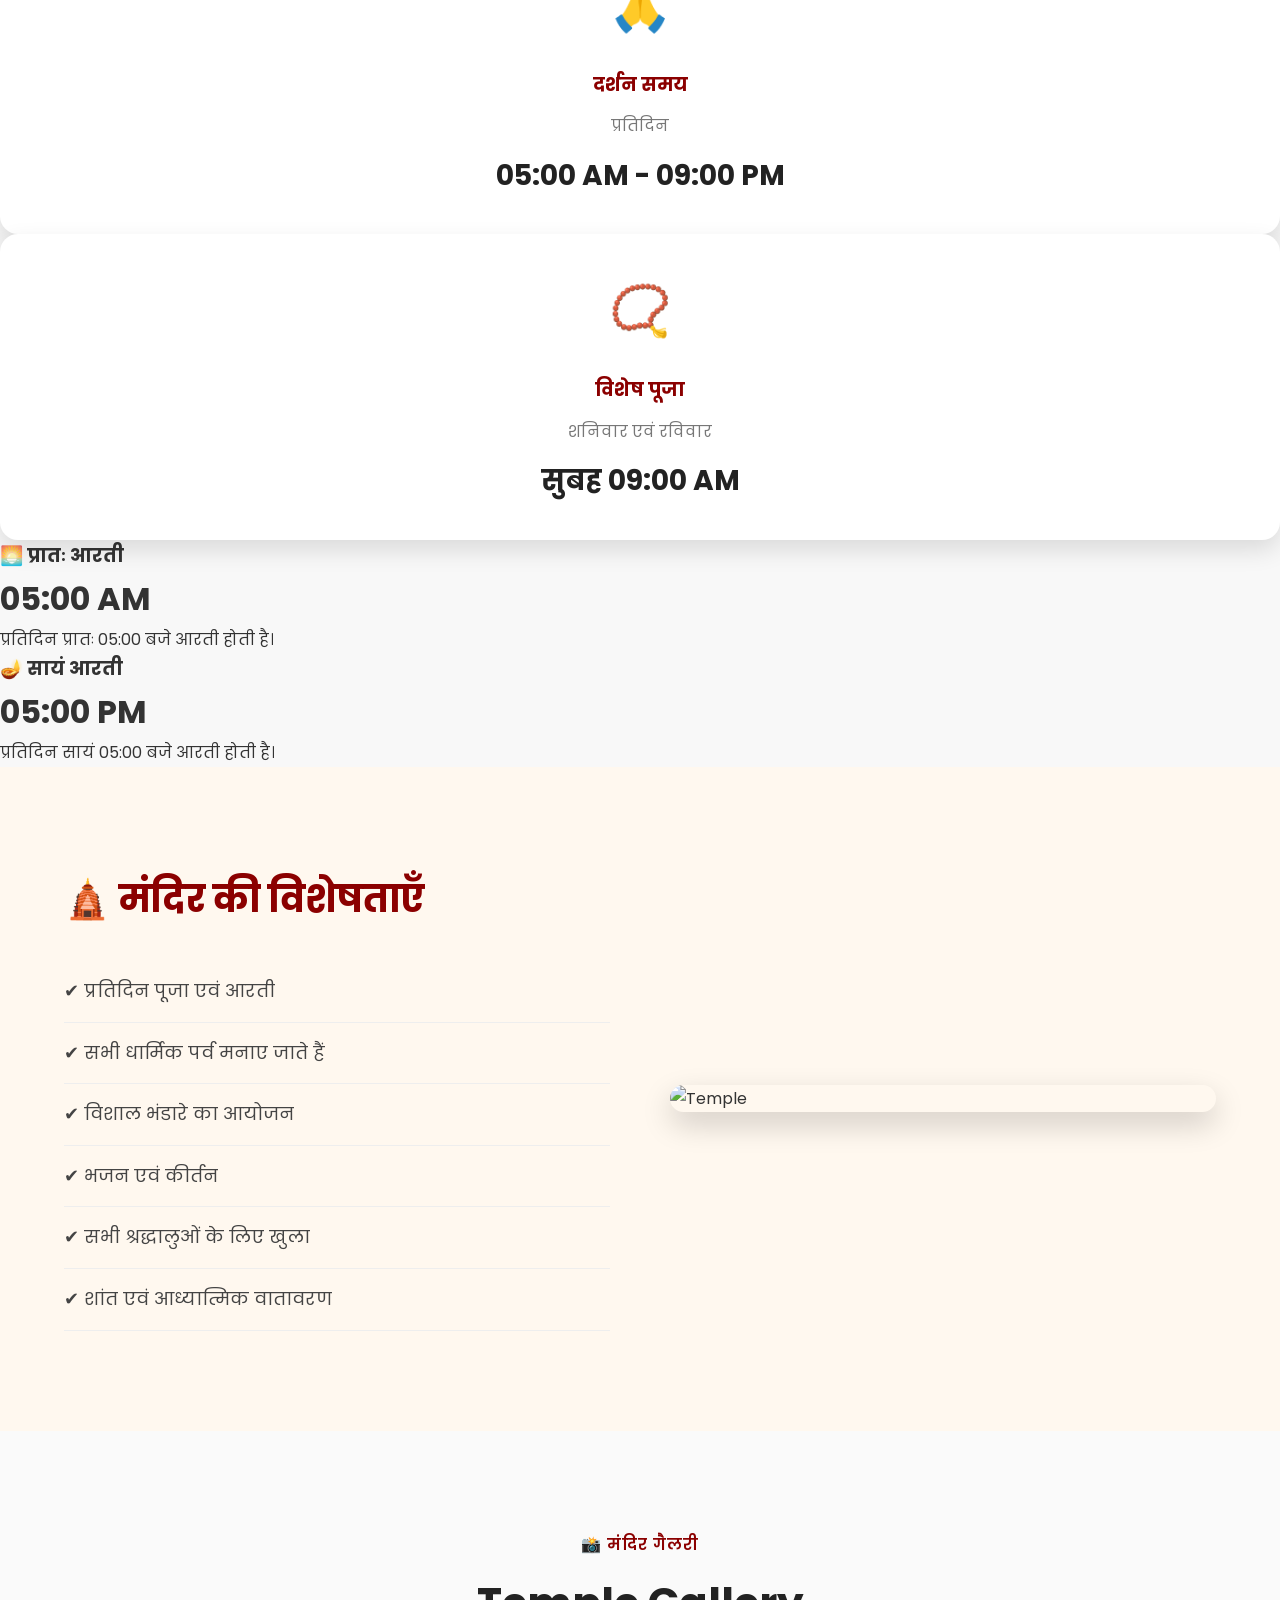
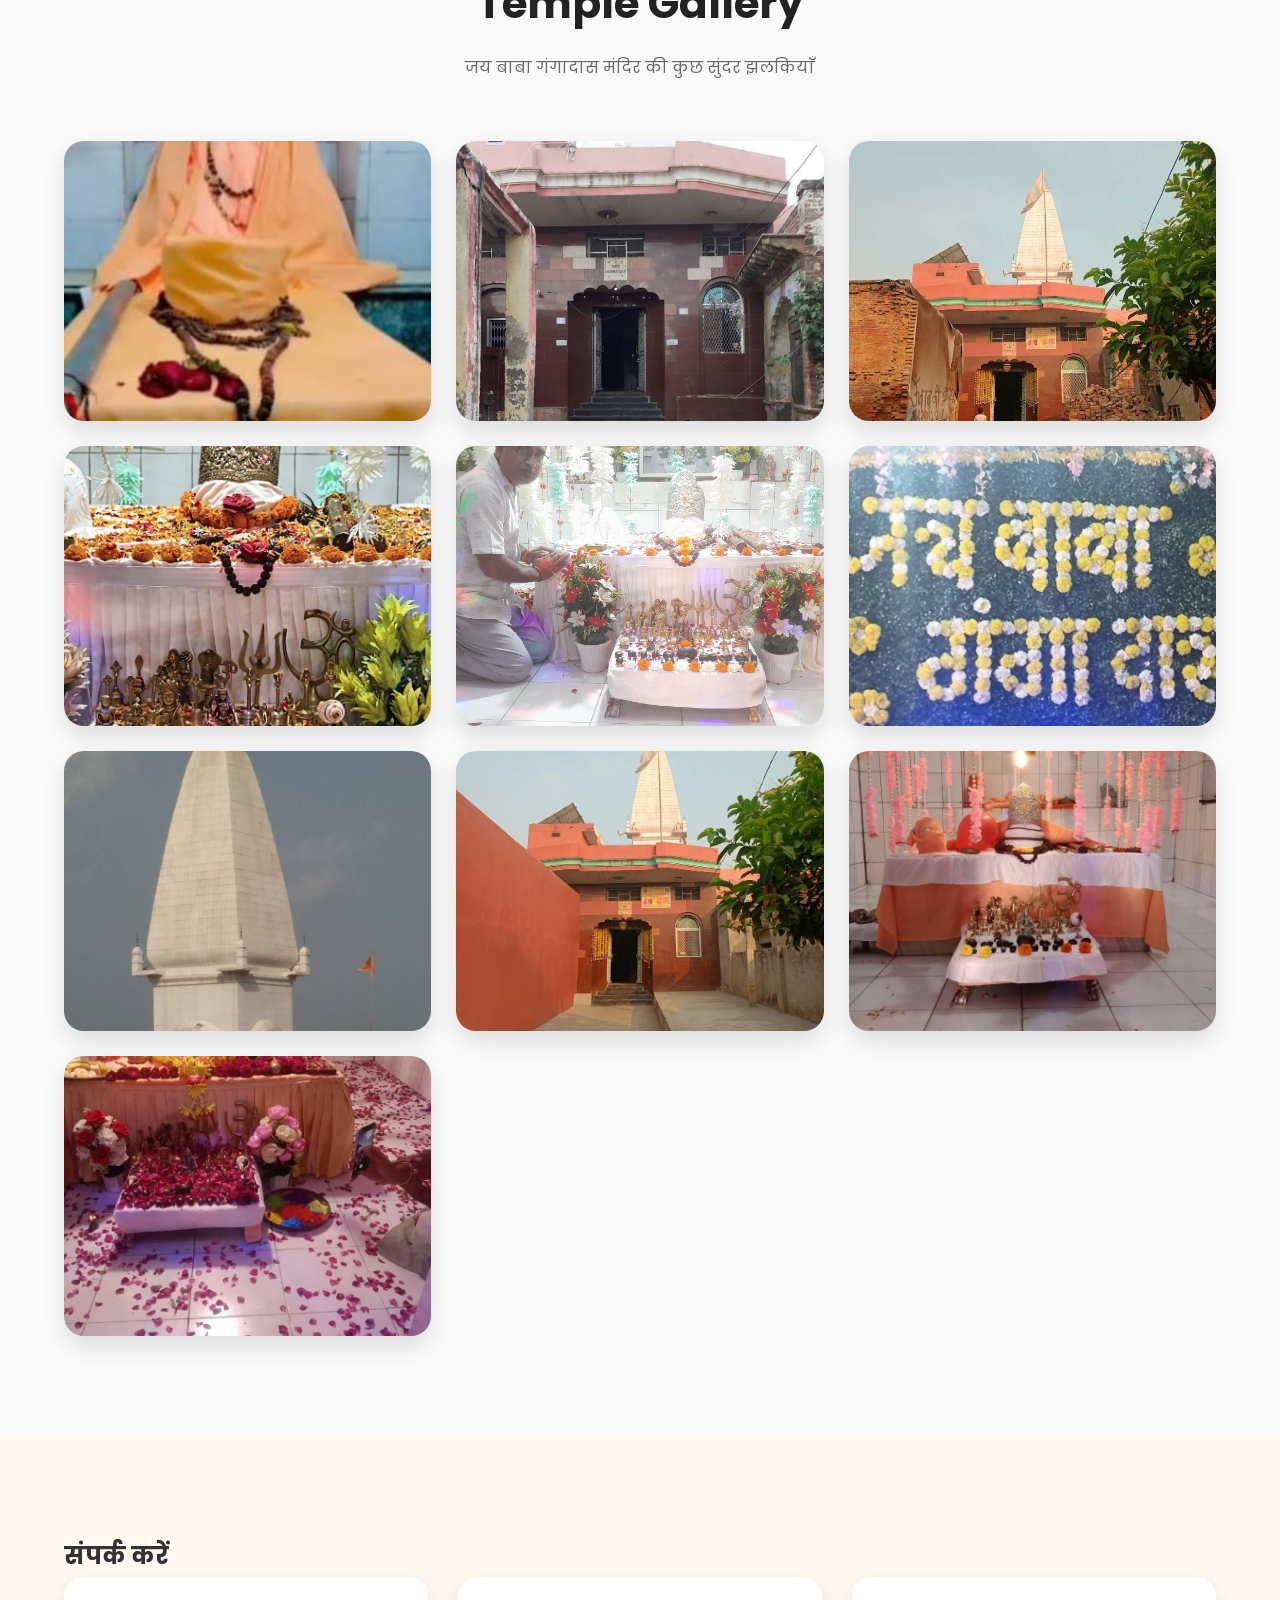
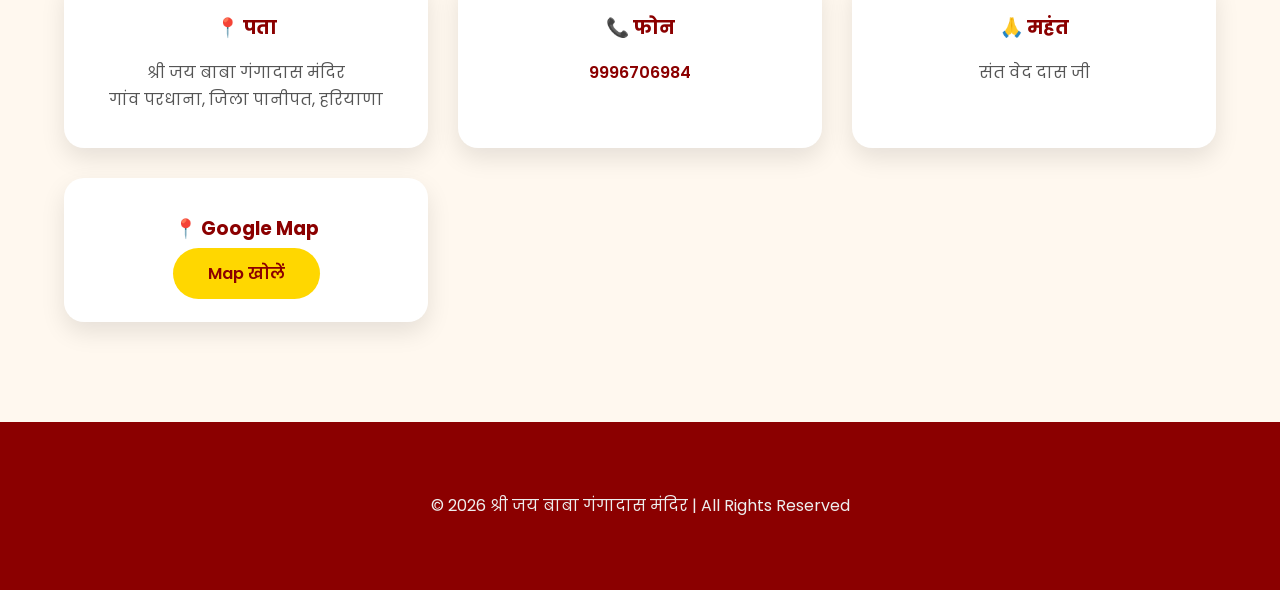
==== commit b5864bdf: "Update index.html" ====
--- a/index.html
+++ b/index.html
@@ -110,49 +110,47 @@
 
 <!-- ================= HERO ================= -->
 
+<!--================ HERO START =================-->
+
 <section class="hero" id="home">
 
-    <div class="hero-overlay"></div>
+    <div class="hero-bg"></div>
 
     <div class="hero-container">
 
         <!-- LEFT IMAGE -->
 
-        <div class="hero-image">
-
-            <img src="Home.JPG" alt="जय बाबा गंगादास जी">
+        <div class="hero-left">
+
+            <img src="Baba.jpg" alt="जय बाबा गंगादास जी">
 
         </div>
 
         <!-- RIGHT CONTENT -->
 
-        <div class="hero-text">
-
-            <span class="hero-small">
-                🕉️ श्री जय बाबा गंगादास धाम
+        <div class="hero-right">
+
+            <span class="hero-subtitle">
+                🛕 श्री जय बाबा गंगादास मंदिर
             </span>
 
             <h1>
                 जय बाबा<br>
-                गंगा दास जी
+                गंगादास जी
             </h1>
 
             <p>
-                अम्बेर की गद्दी से इस पावन भूमि पर पधारे तपस्वी संत
+                श्रद्धा • सेवा • सनातन संस्कृति
             </p>
 
-            <h3>
-                🌼 आप सभी का हार्दिक स्वागत है 🌼
-            </h3>
-
             <div class="hero-buttons">
 
-                <a href="#history" class="btn">
-                    📖 मंदिर का इतिहास
+                <a href="#history" class="hero-btn">
+                    मंदिर का इतिहास
                 </a>
 
-                <a href="#gallery" class="btn btn-outline">
-                    📷 Gallery
+                <a href="#gallery" class="hero-btn hero-outline">
+                    गैलरी देखें
                 </a>
 
             </div>
@@ -162,6 +160,74 @@
     </div>
 
 </section>
+
+<!--========== INFORMATION STRIP ==========-->
+
+<section class="hero-strip">
+
+<div class="strip-box">
+
+<div class="icon">
+🪔
+</div>
+
+<h3>प्रातः आरती</h3>
+
+<p>05:00 AM</p>
+
+</div>
+
+<div class="strip-box">
+
+<div class="icon">
+🌇
+</div>
+
+<h3>सायं आरती</h3>
+
+<p>05:00 PM</p>
+
+</div>
+
+<div class="strip-box">
+
+<div class="icon">
+📿
+</div>
+
+<h3>विशेष पूजा</h3>
+
+<p>शनिवार एवं रविवार</p>
+
+</div>
+
+<div class="strip-box">
+
+<div class="icon">
+🙏
+</div>
+
+<h3>महंत</h3>
+
+<p>संत वेद दास जी</p>
+
+</div>
+
+<div class="strip-box">
+
+<div class="icon">
+📞
+</div>
+
+<h3>संपर्क</h3>
+
+<p>9996706984</p>
+
+</div>
+
+</section>
+
+<!--================ HERO END =================-->
 
 <!-- HERO INFO -->
 
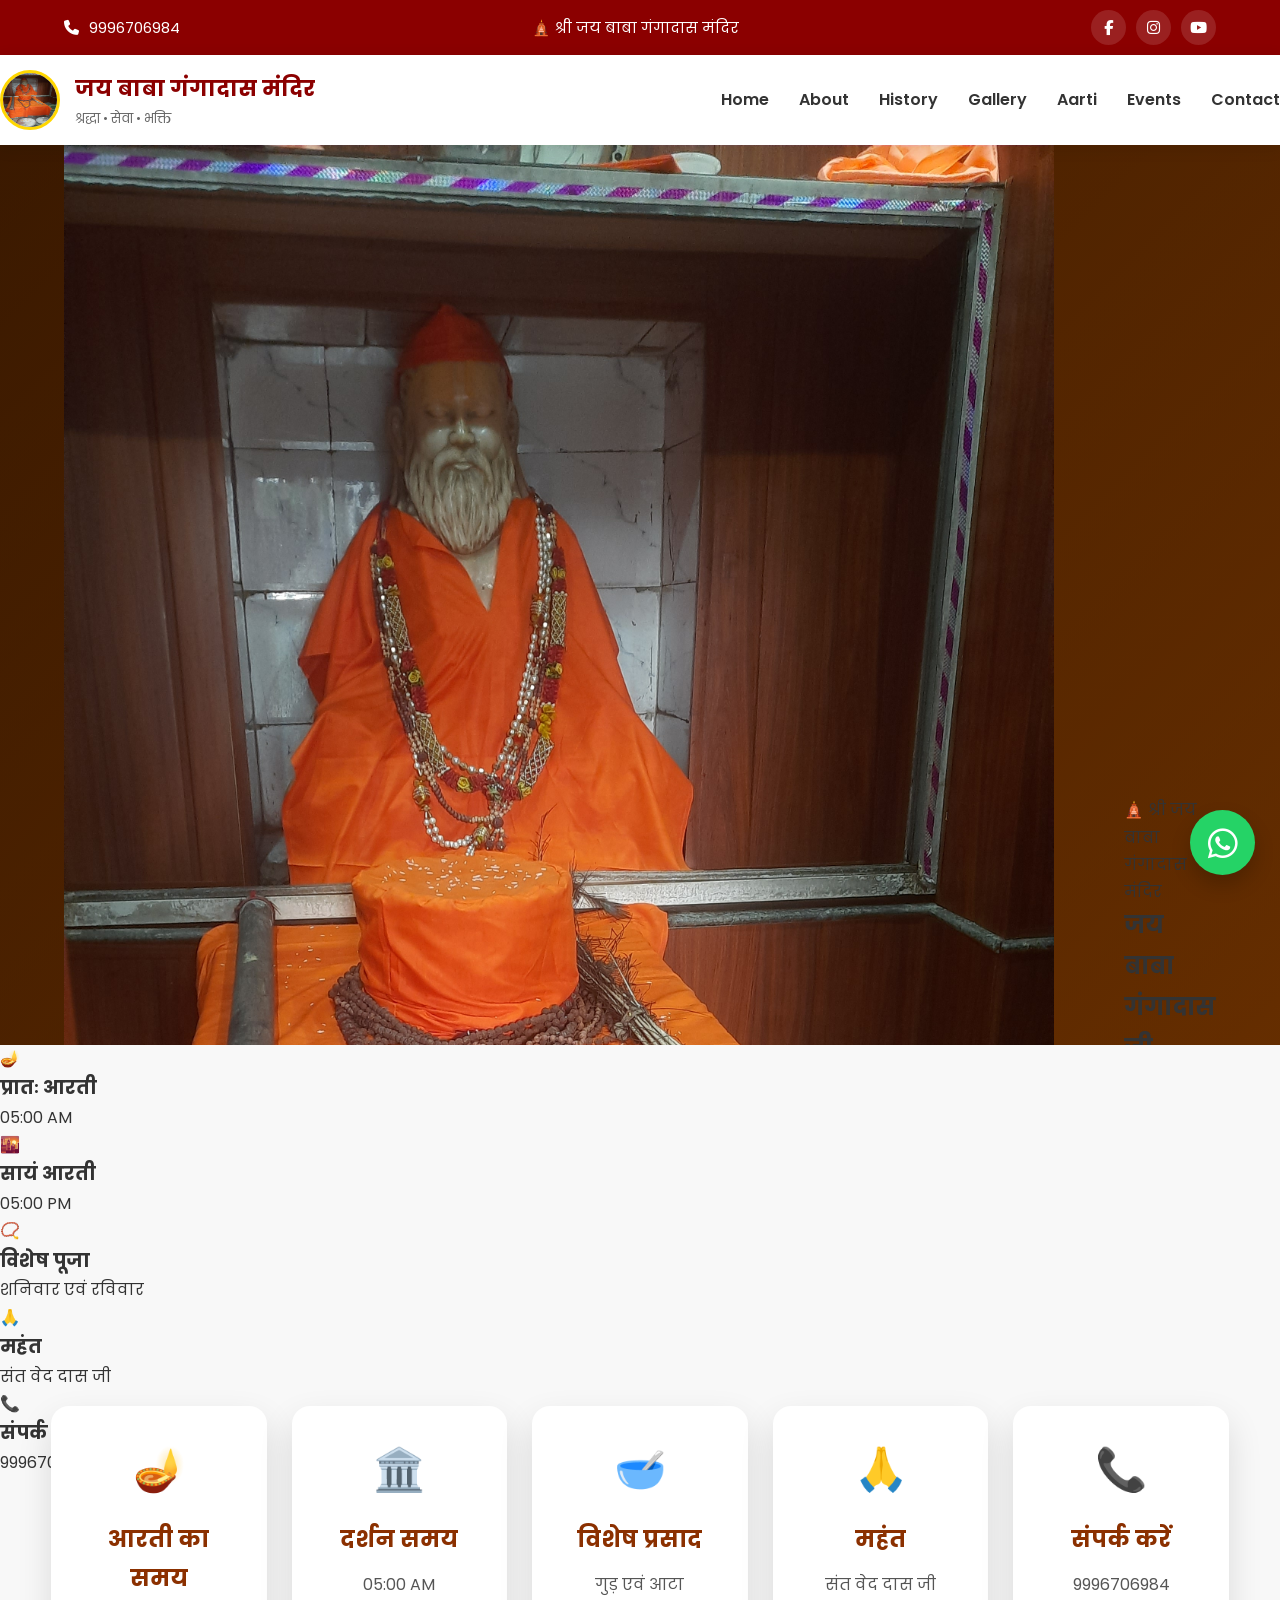
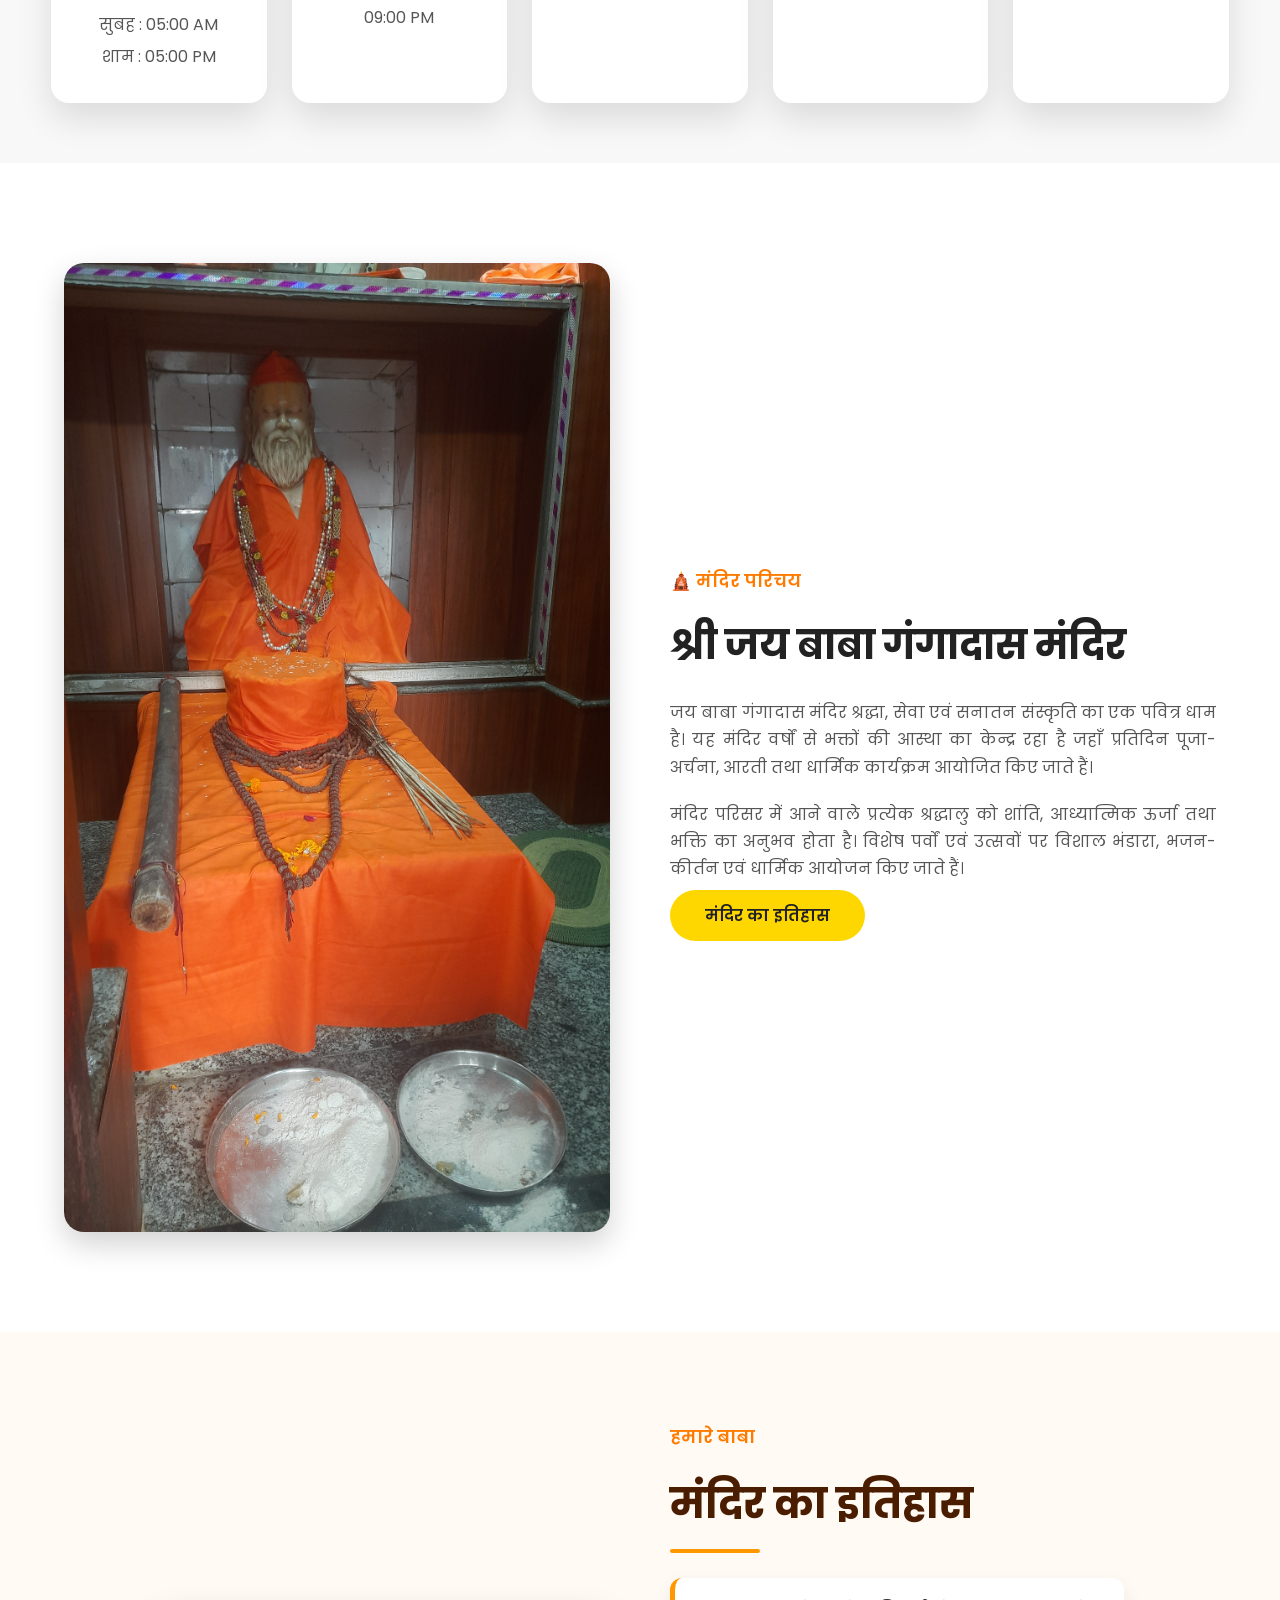
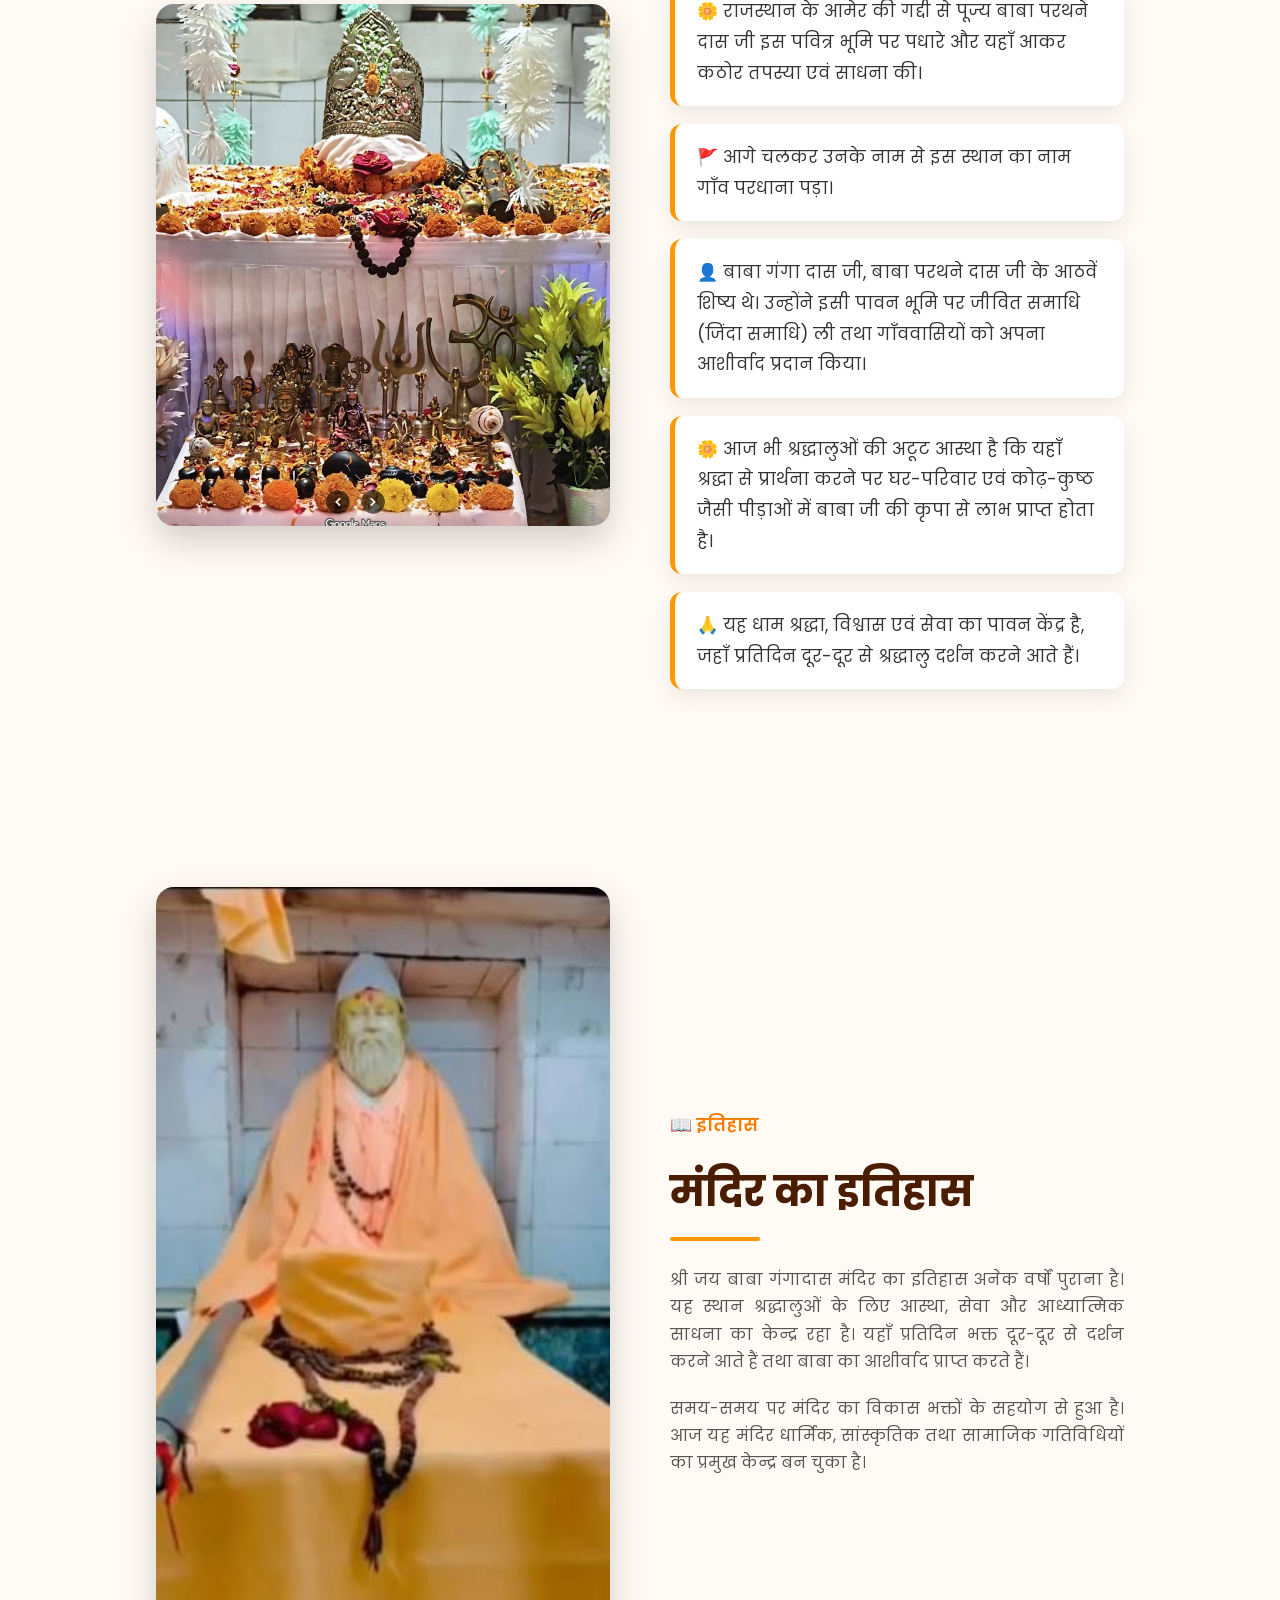
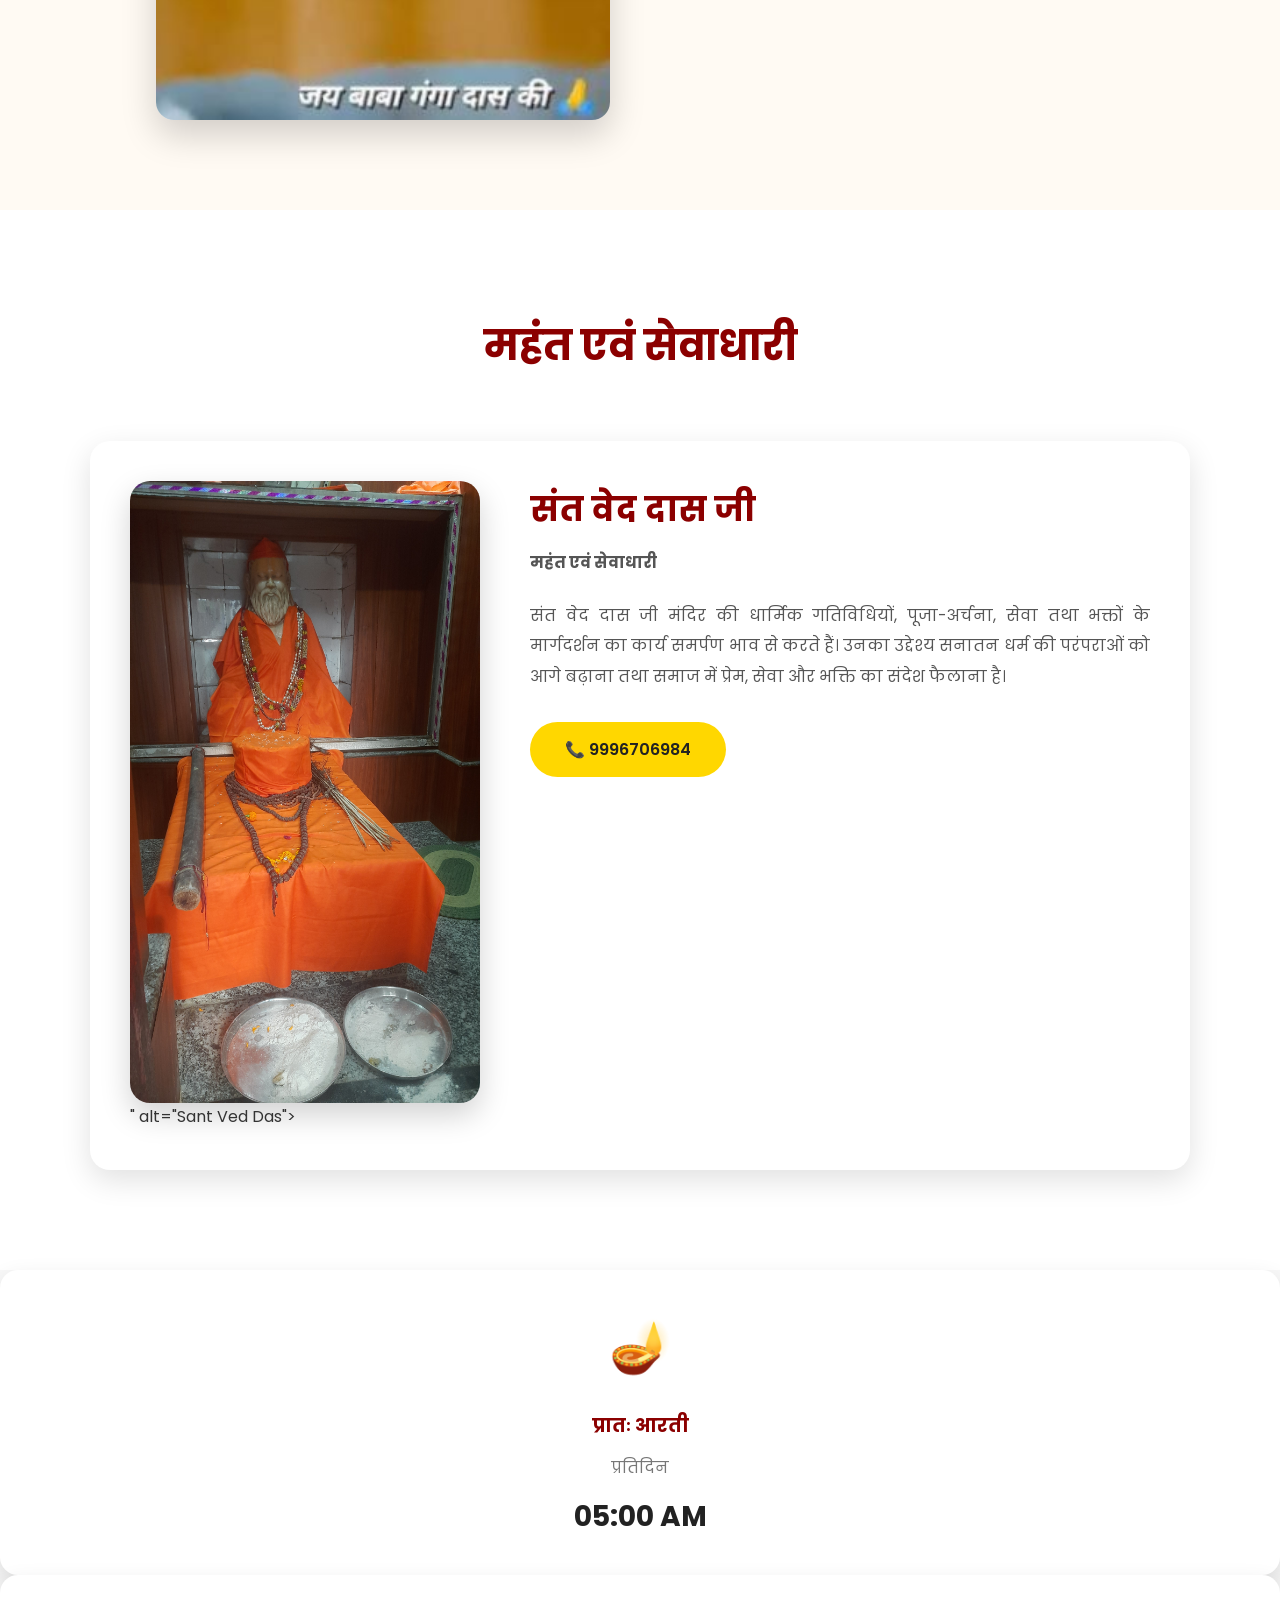
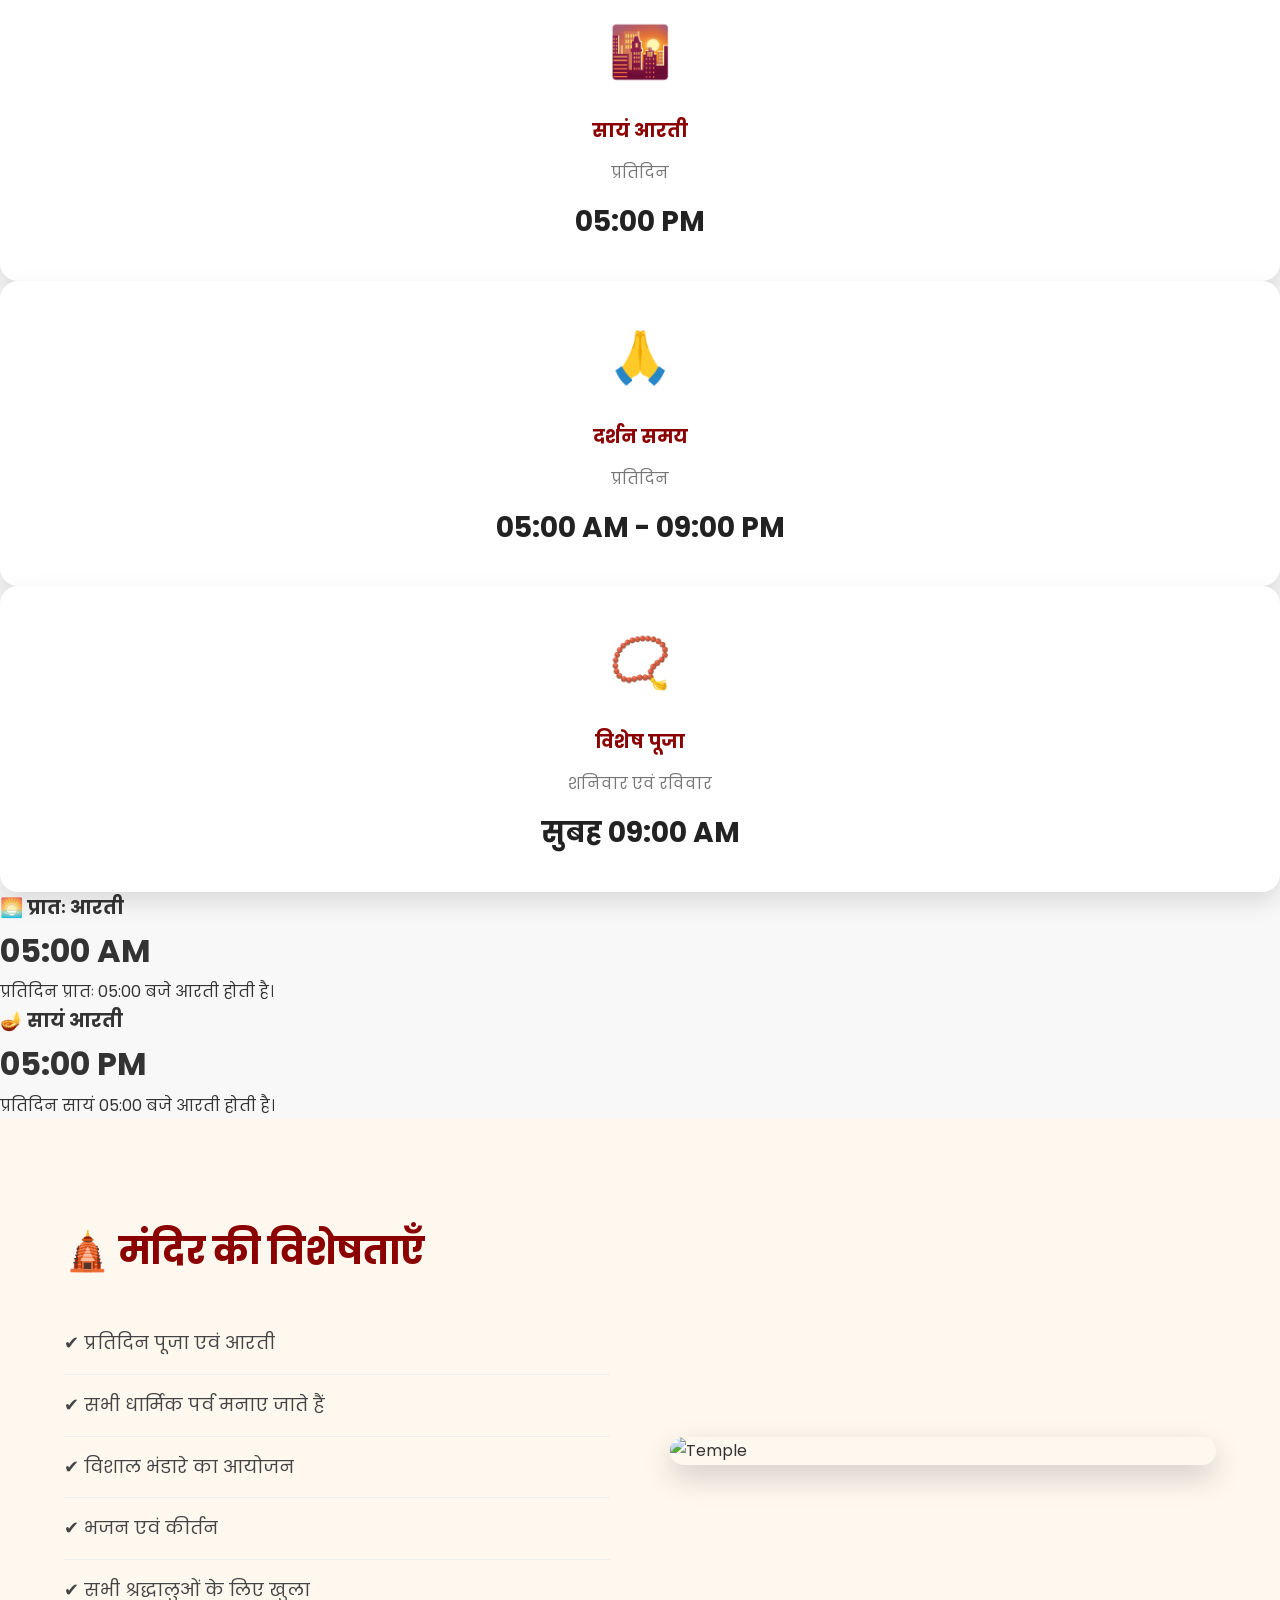
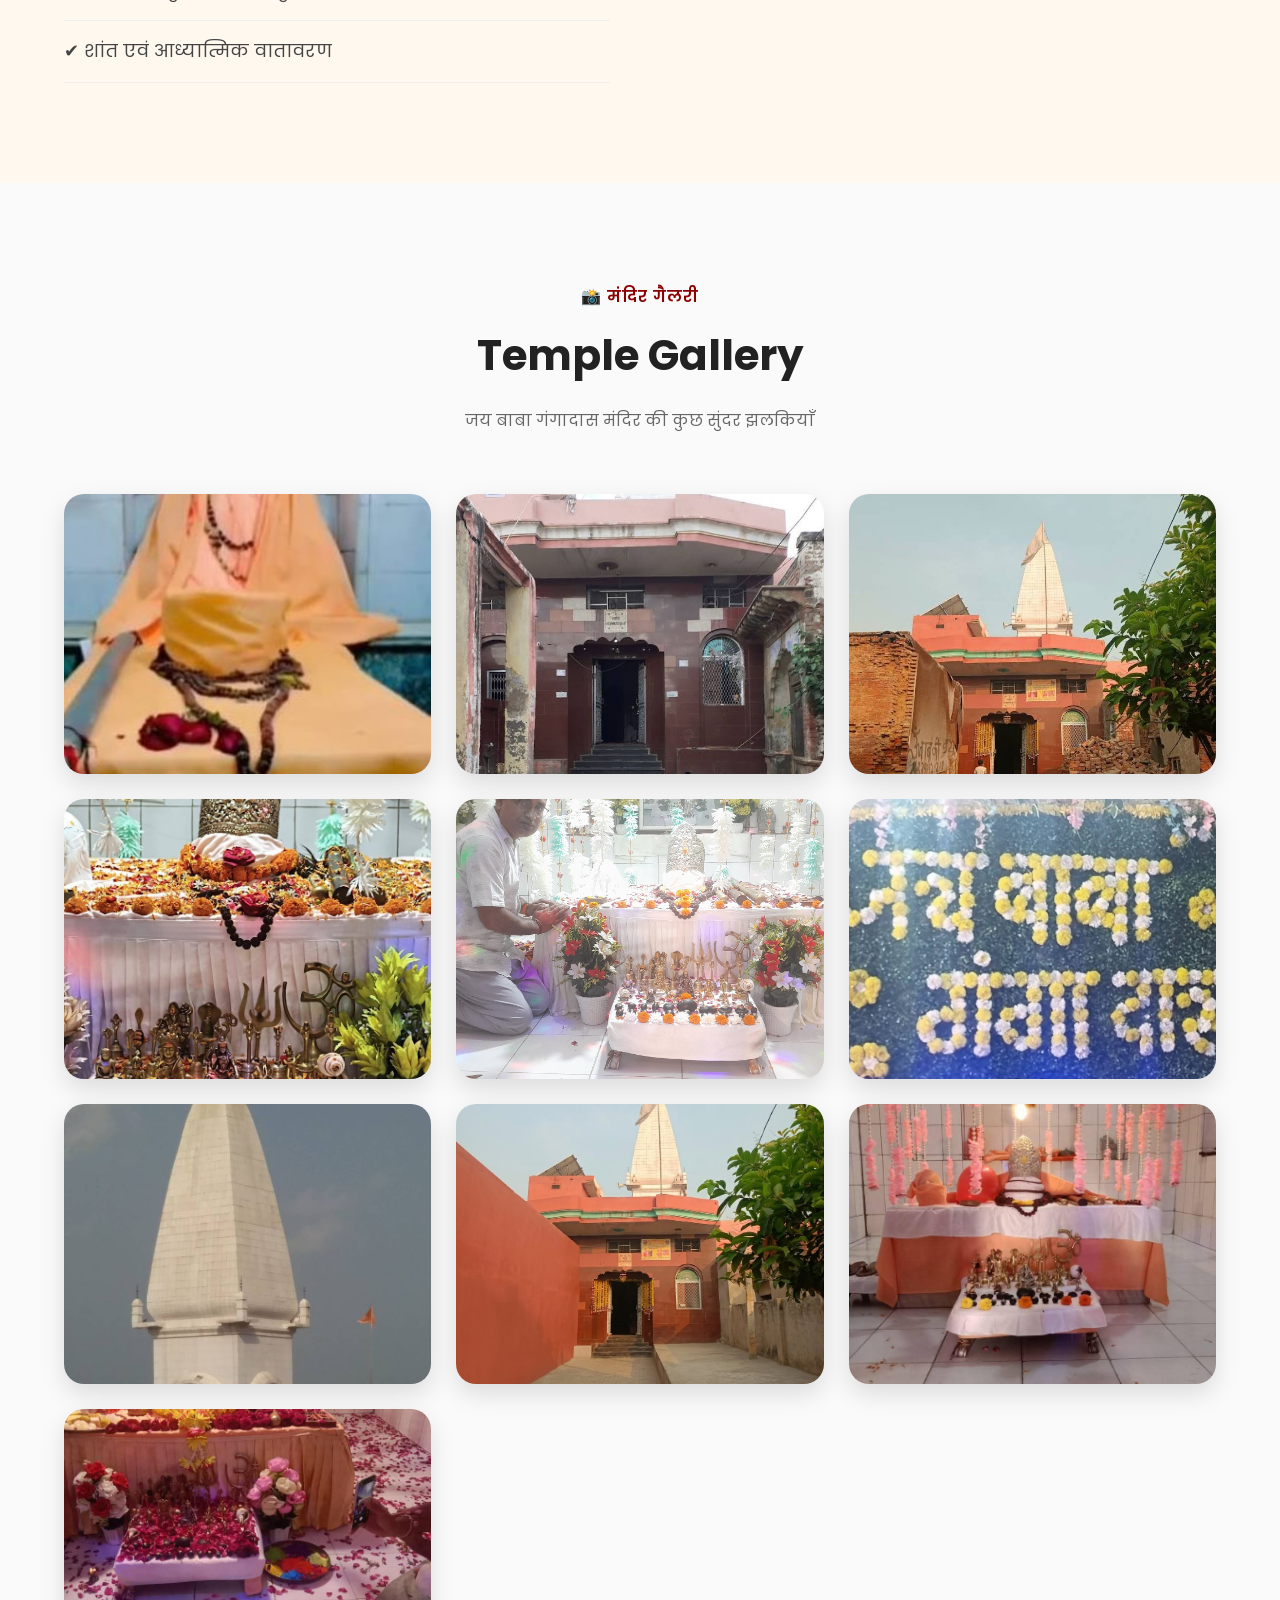
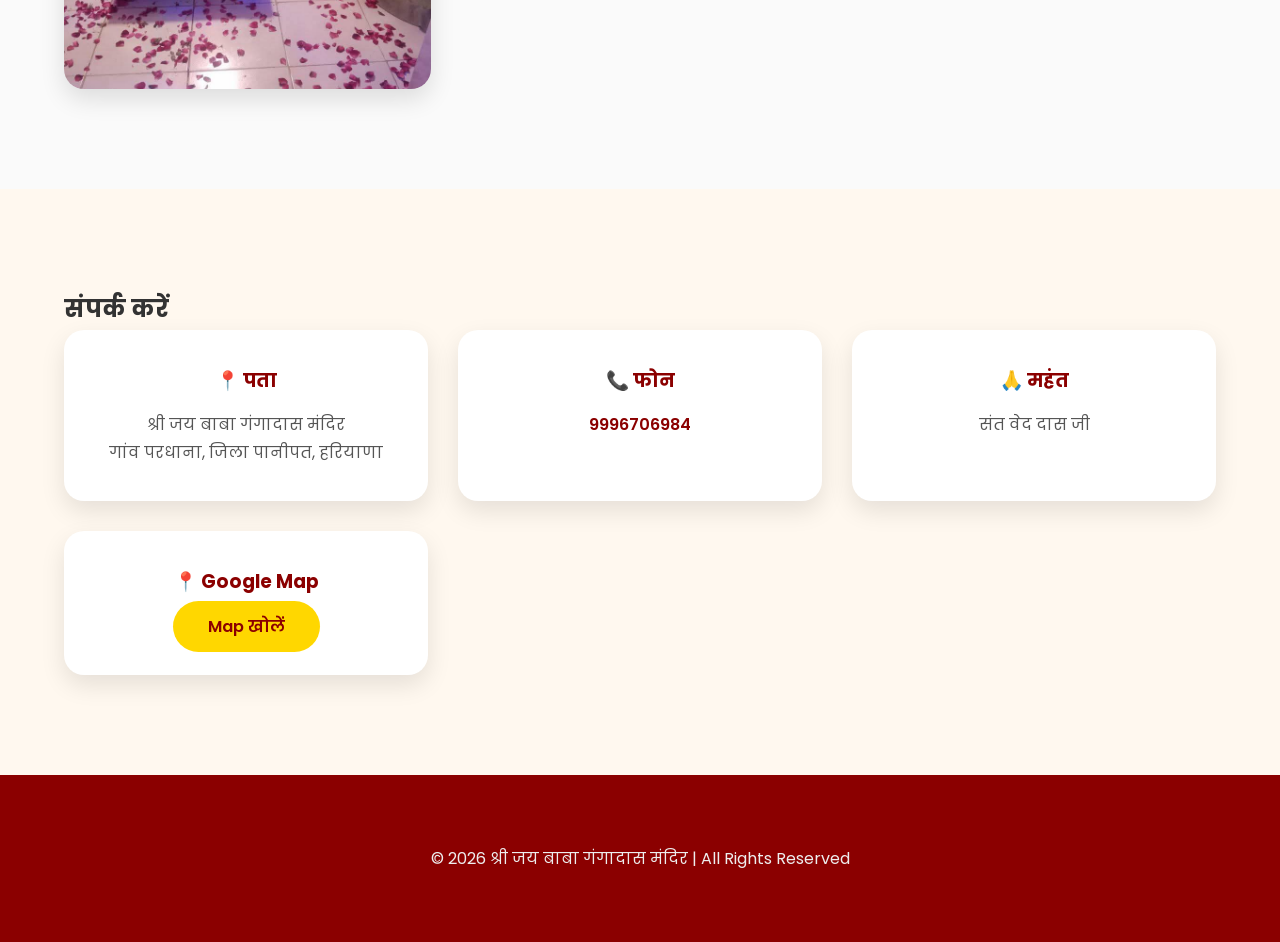
==== commit 2bf35622: "Update index.html" ====
--- a/index.html
+++ b/index.html
@@ -453,7 +453,7 @@
 
 <div class="mahant-image">
 
-<img src="images/Baba.jpg" alt="Sant Ved Das">
+<img src="Baba.jpg">" alt="Sant Ved Das">
 
 </div>
 
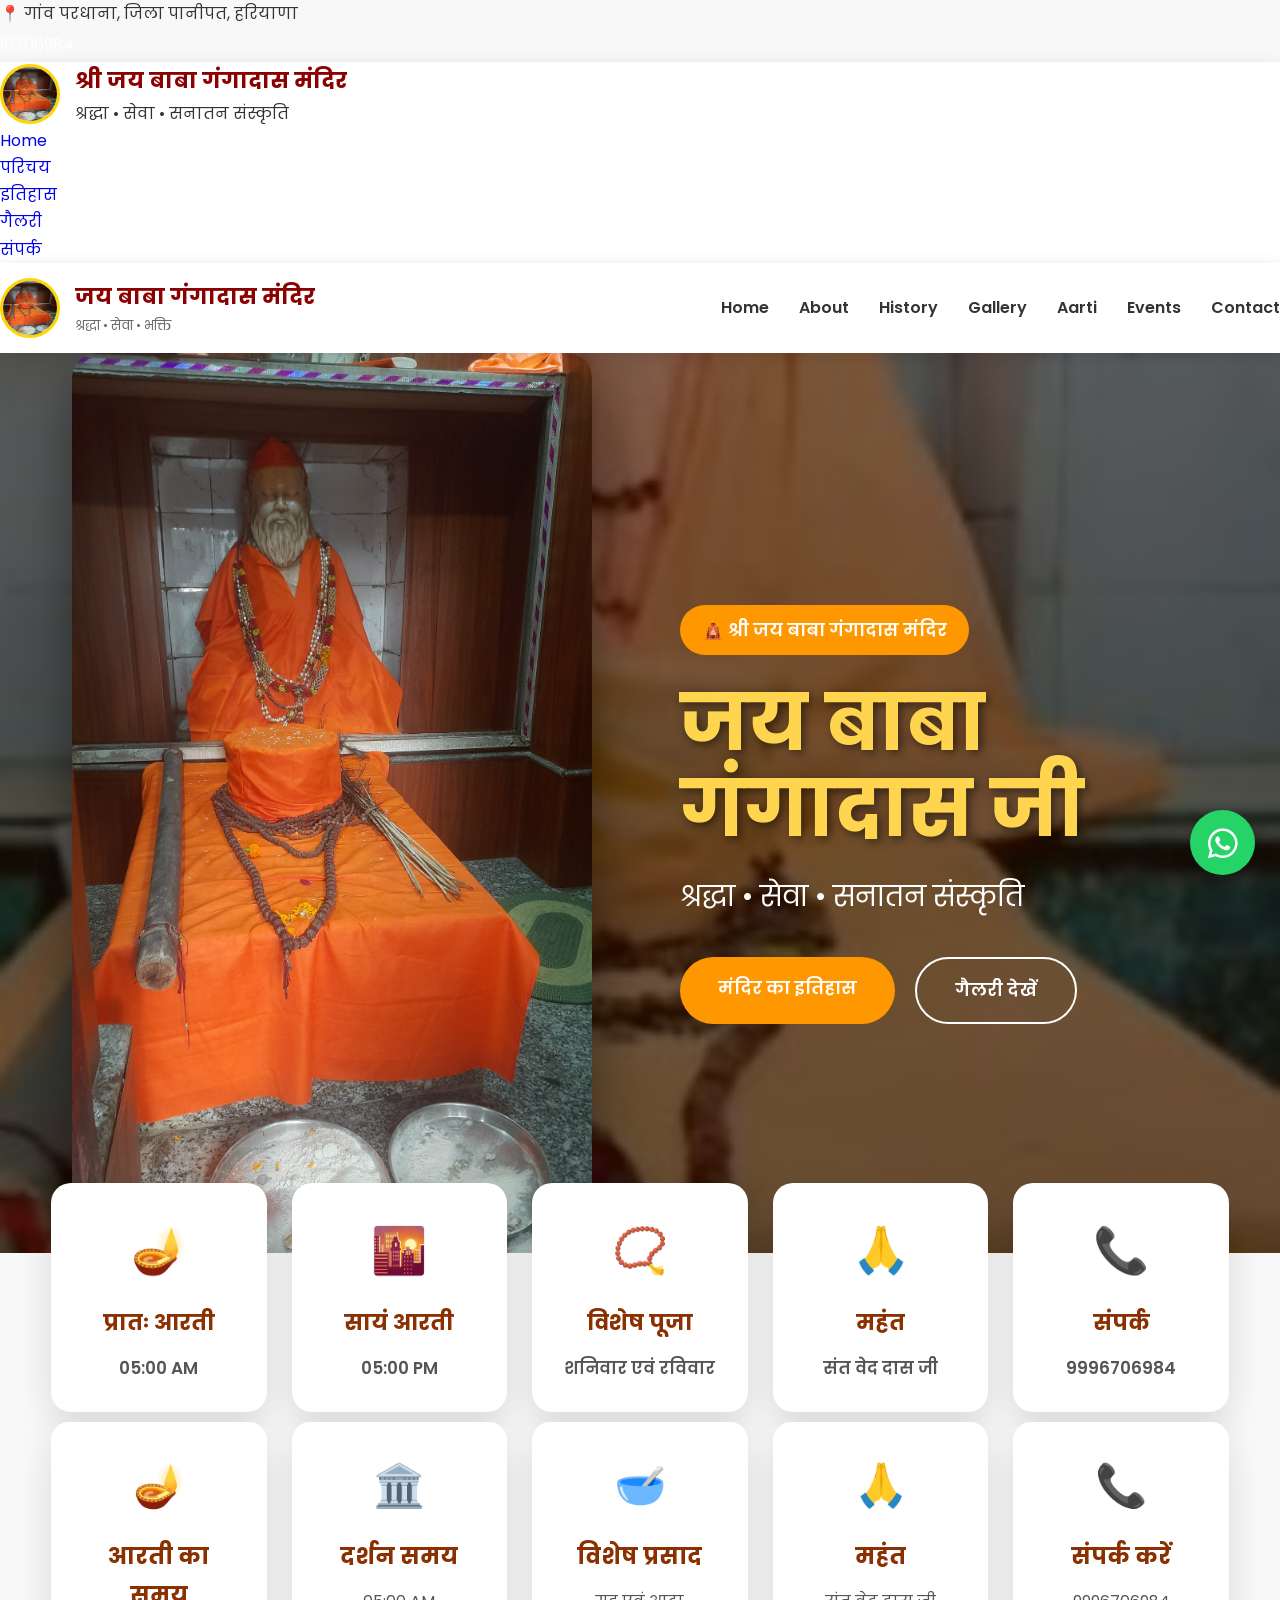
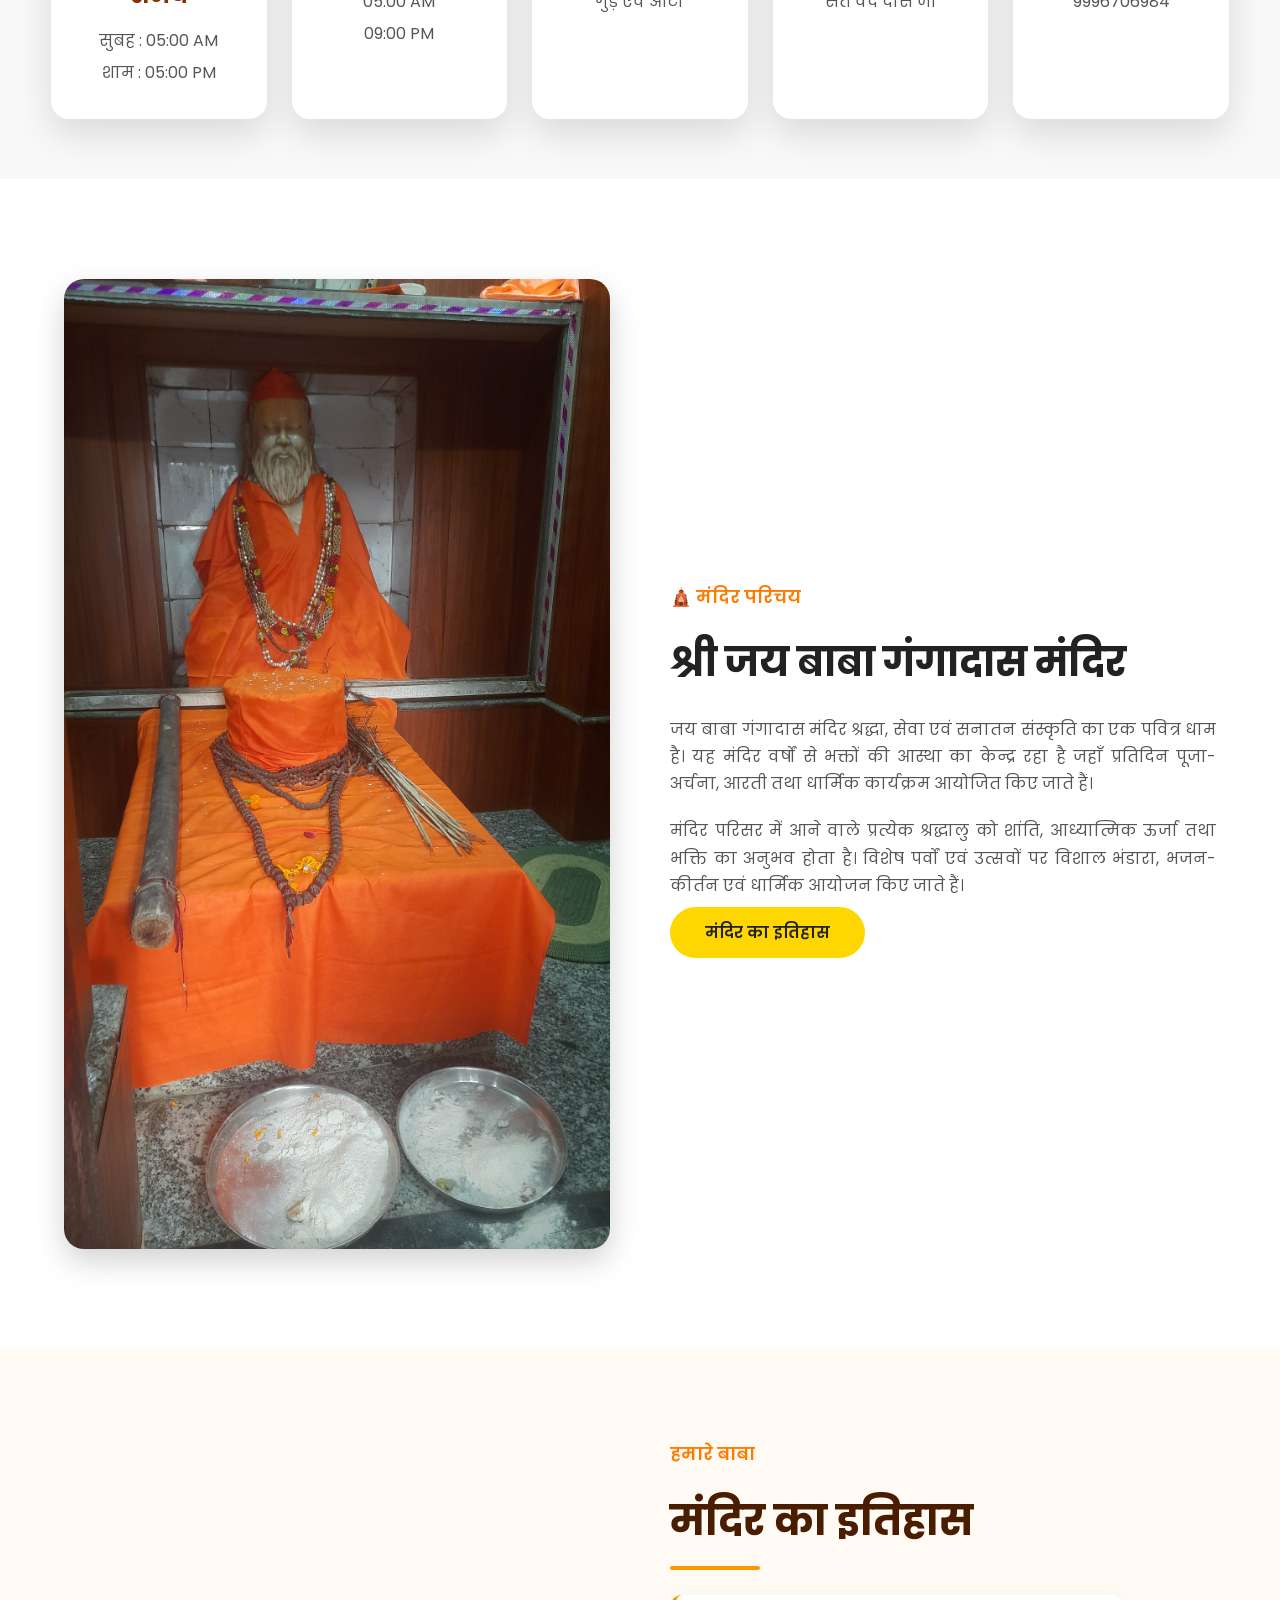
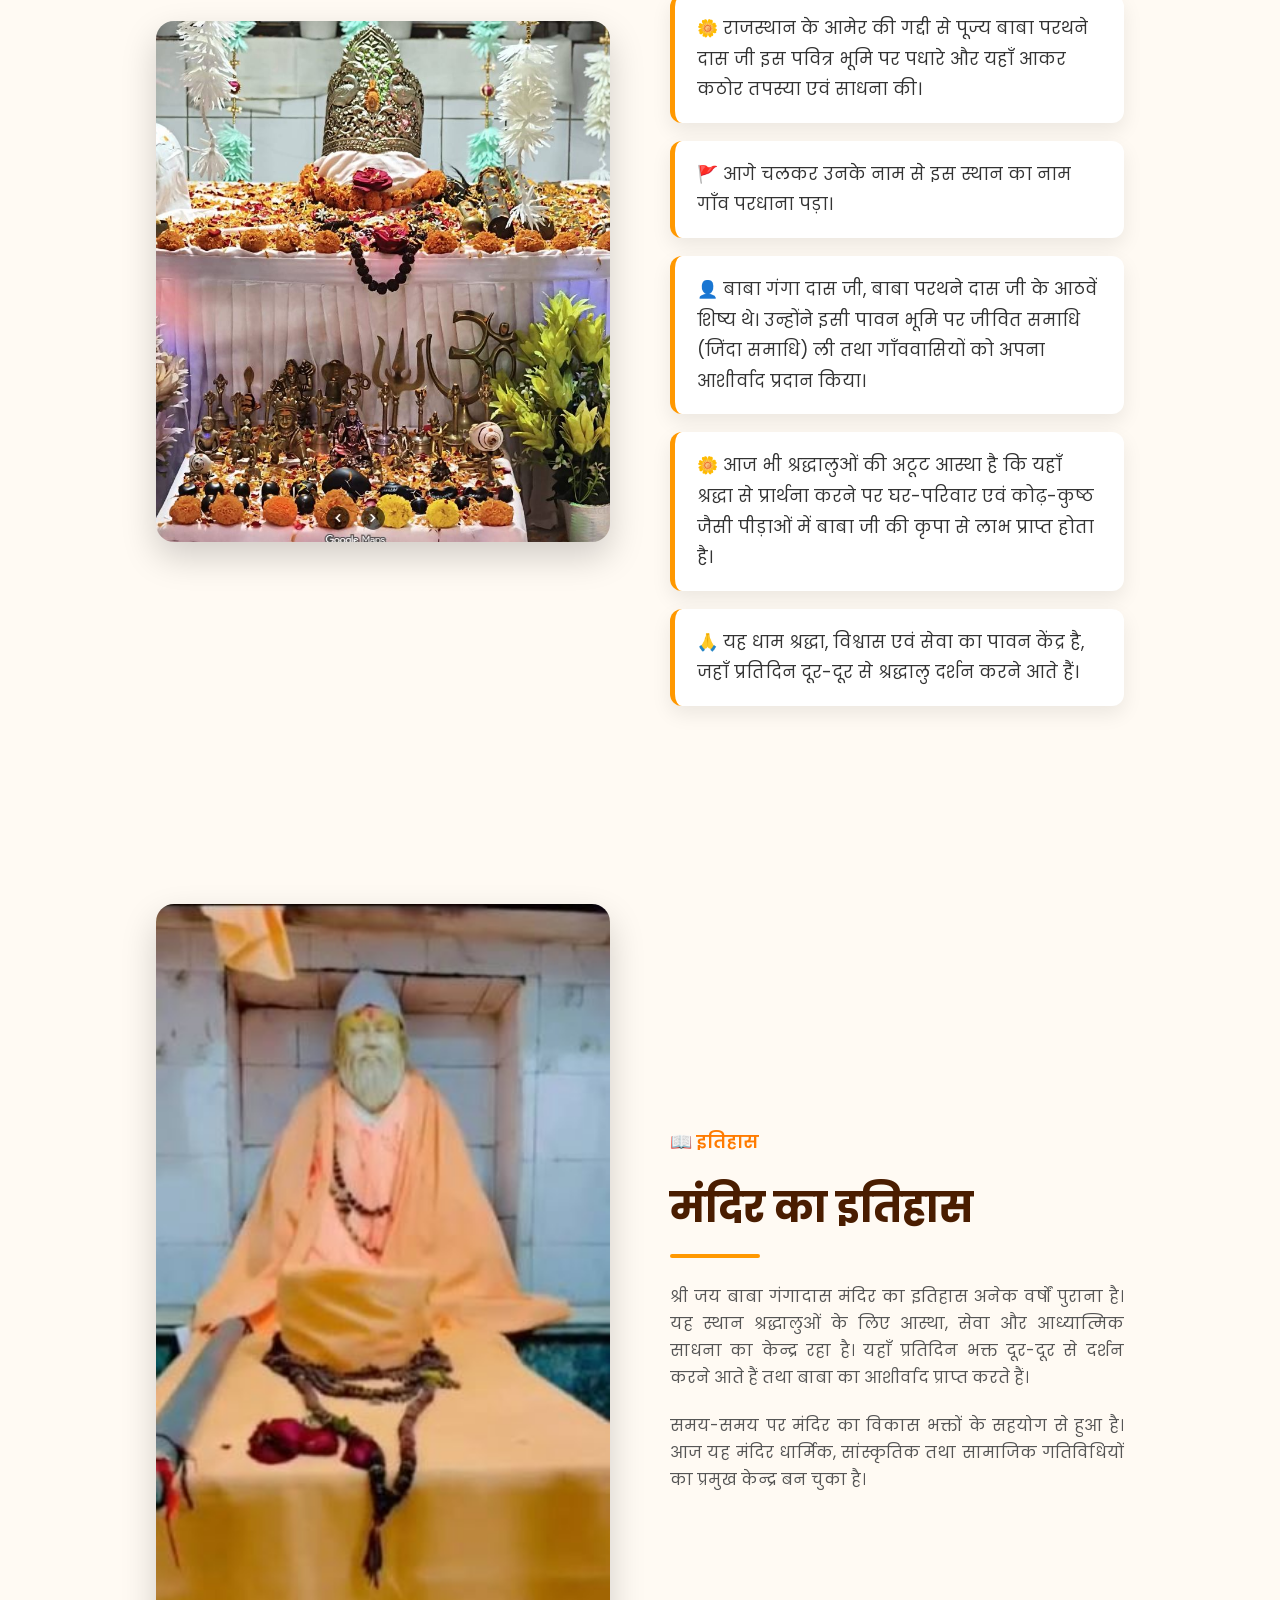
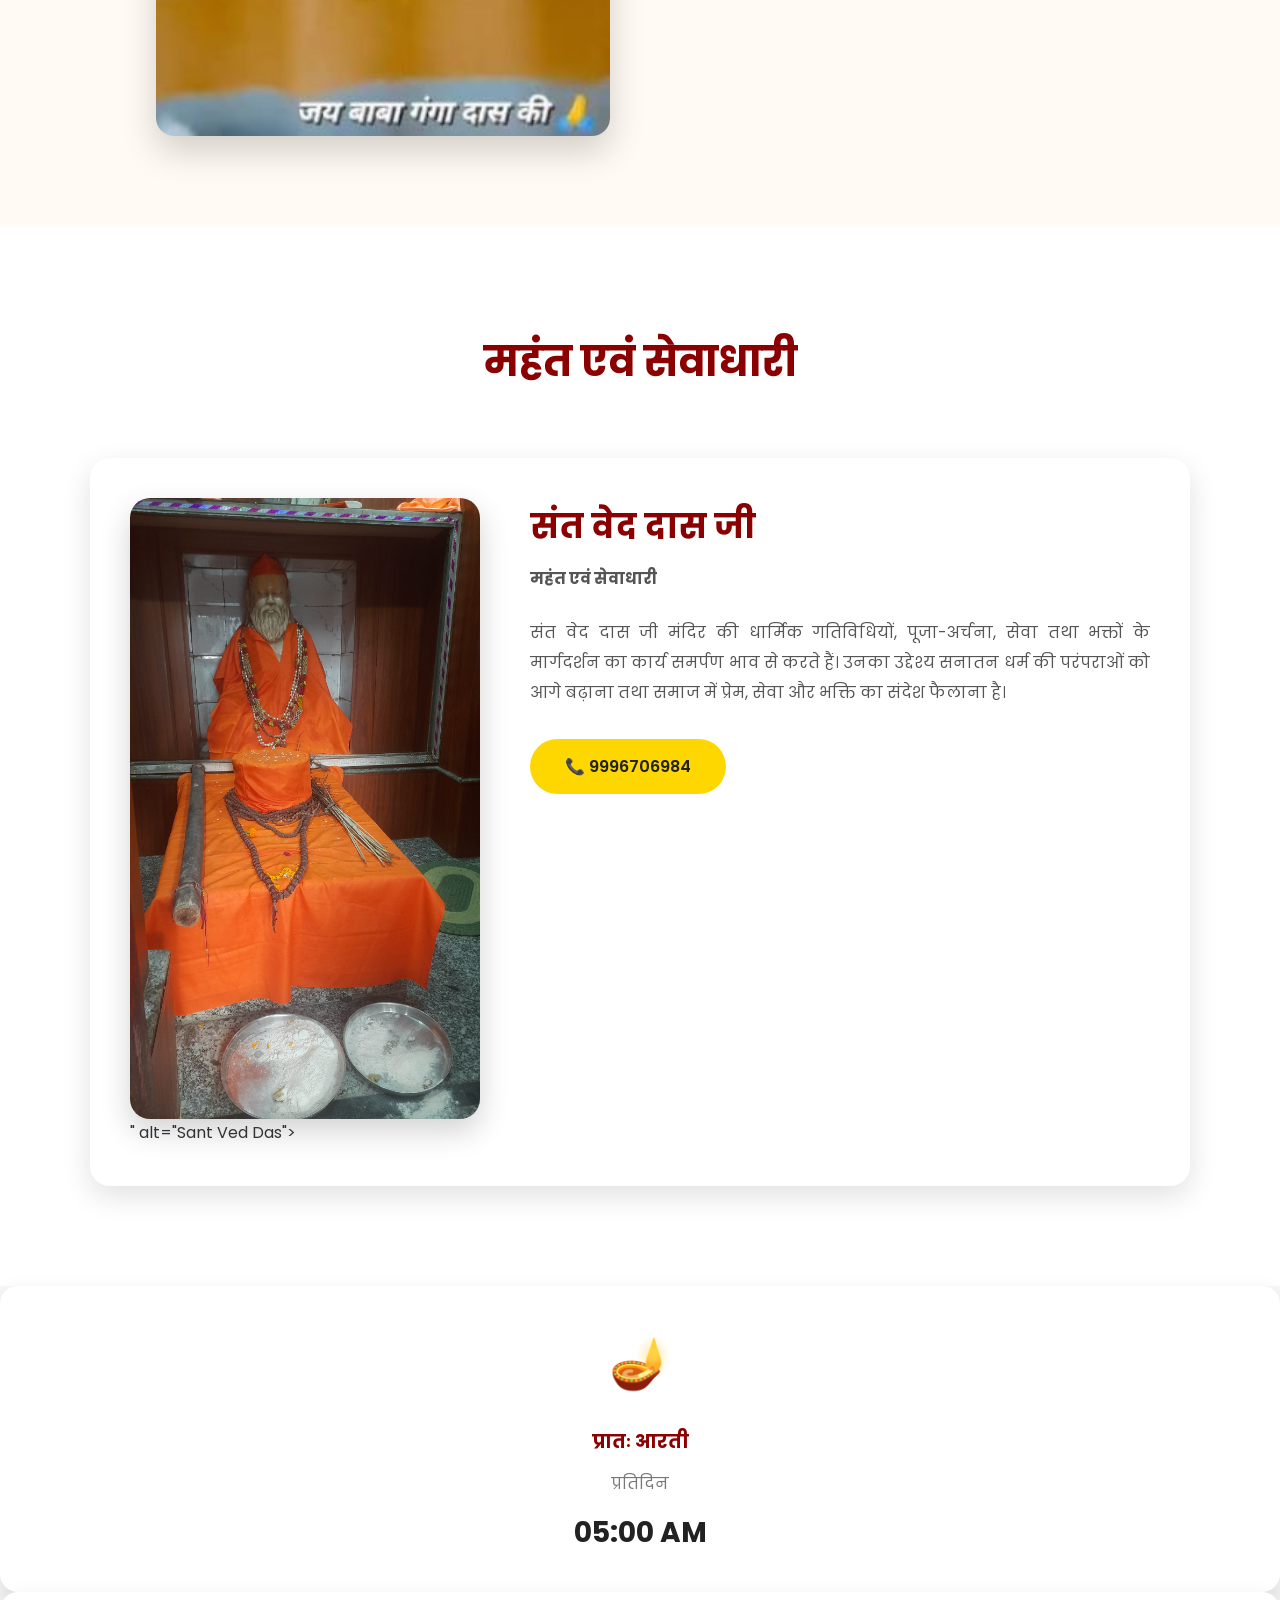
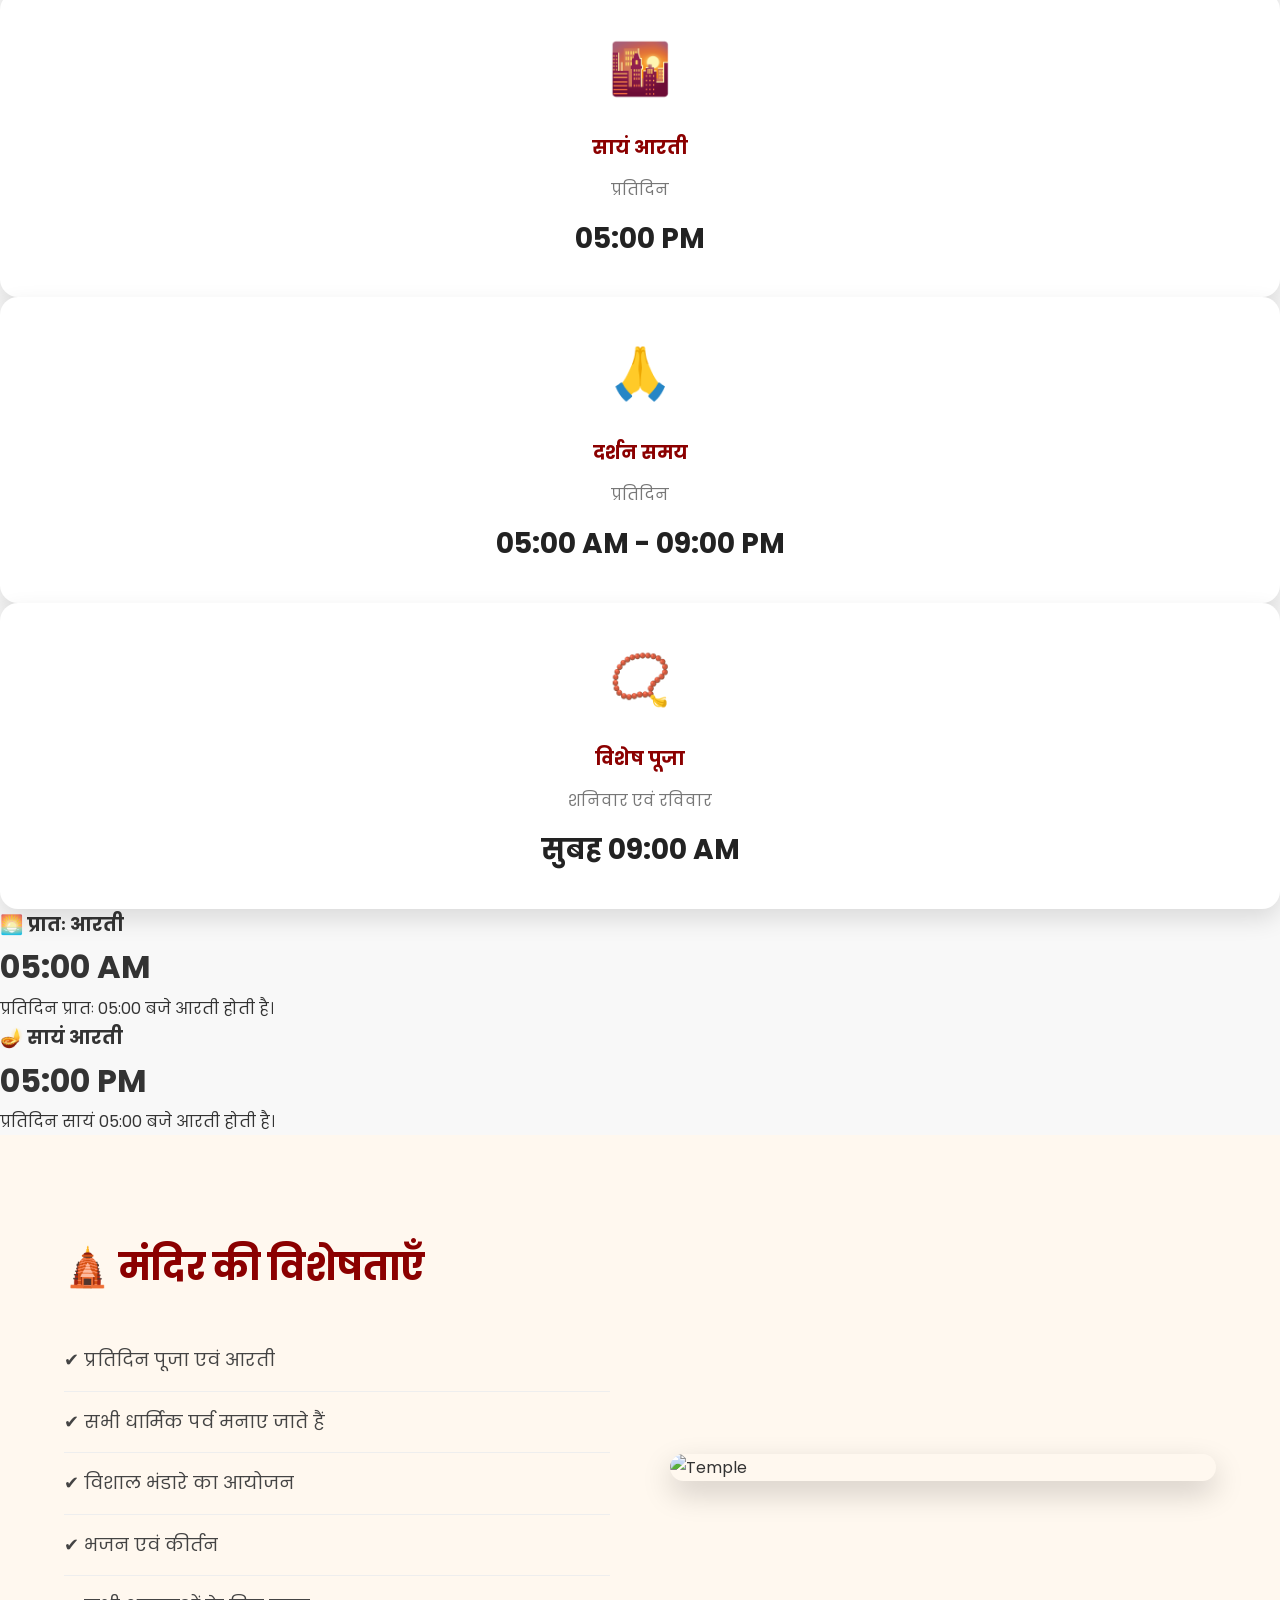
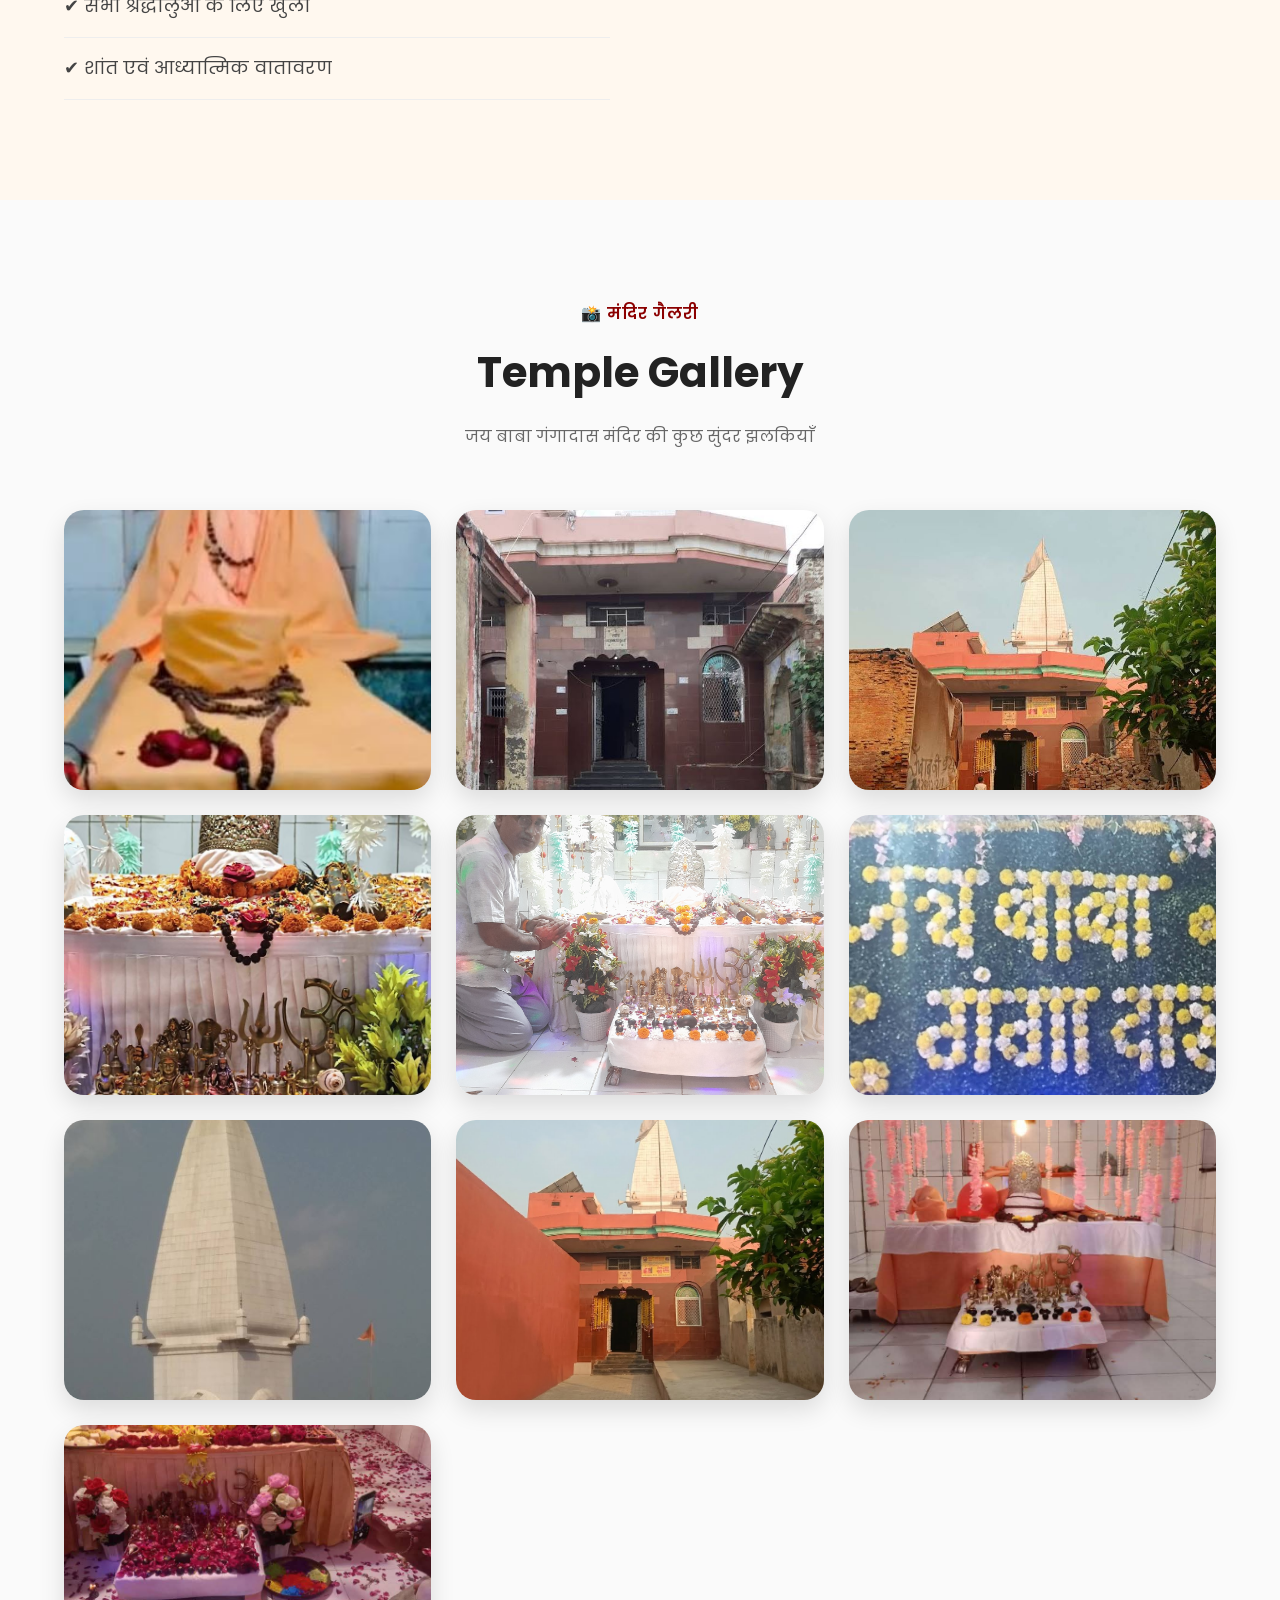
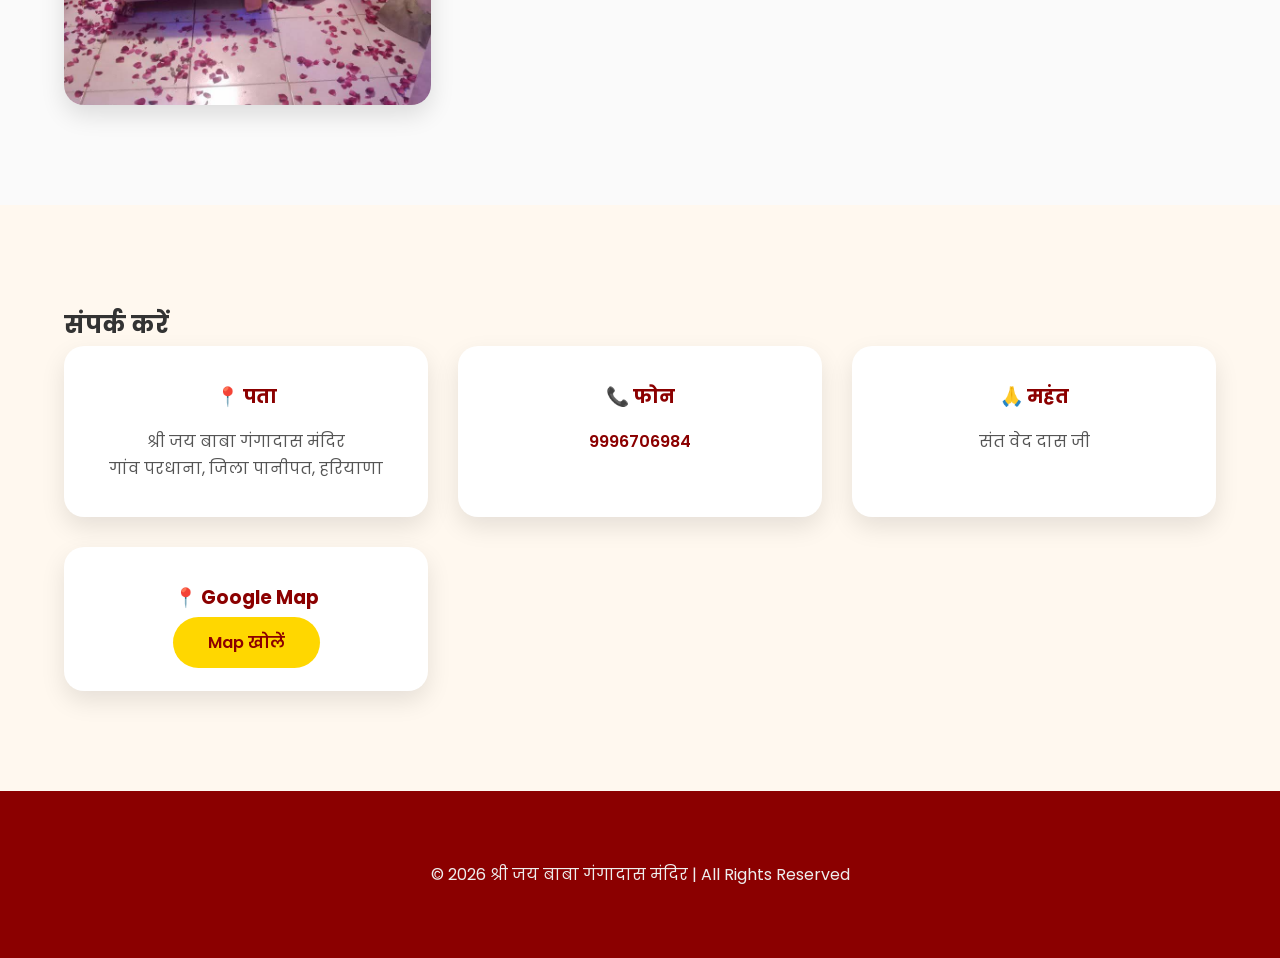
==== commit b2fb8824: "Update index.html" ====
--- a/index.html
+++ b/index.html
@@ -25,40 +25,64 @@
 
 <body>
 
-<!-- ================= TOP HEADER ================= -->
-
-<div class="top-header">
-
-<div class="container">
+<!--================== TOP BAR ==================-->
+
+<div class="topbar">
 
 <div class="top-left">
 
+📍 गांव परधाना, जिला पानीपत, हरियाणा
+
+</div>
+
+<div class="top-right">
+
+<a href="tel:+919996706984">
 <i class="fa-solid fa-phone"></i>
-
-<a href="tel:+919996706984">9996706984</a>
-
-</div>
-
-<div class="top-center">
-
-🛕 श्री जय बाबा गंगादास मंदिर
-
-</div>
-
-<div class="top-right">
-
-<a href="#"><i class="fab fa-facebook-f"></i></a>
-
-<a href="#"><i class="fab fa-instagram"></i></a>
-
-<a href="#"><i class="fab fa-youtube"></i></a>
-
-</div>
-
-</div>
-
-</div>
-
+9996706984
+</a>
+
+</div>
+
+</div>
+
+<!--================== HEADER ==================-->
+
+<header class="header">
+
+<div class="logo">
+
+<img src="Baba.jpg" alt="Logo">
+
+<div>
+
+<h2>श्री जय बाबा गंगादास मंदिर</h2>
+
+<p>श्रद्धा • सेवा • सनातन संस्कृति</p>
+
+</div>
+
+</div>
+
+<nav>
+
+<ul>
+
+<li><a href="#home">Home</a></li>
+
+<li><a href="#about">परिचय</a></li>
+
+<li><a href="#history">इतिहास</a></li>
+
+<li><a href="#gallery">गैलरी</a></li>
+
+<li><a href="#contact">संपर्क</a></li>
+
+</ul>
+
+</nav>
+
+</header>
 <!-- ================= NAVBAR ================= -->
 
 <header>
--- a/style.css
+++ b/style.css
@@ -1777,4 +1777,324 @@
 justify-content:center;
 }
 
-}
+}/*==================================================
+          PREMIUM HERO SECTION V7
+==================================================*/
+
+.hero{
+    position:relative;
+    width:100%;
+    min-height:100vh;
+    display:flex;
+    align-items:center;
+    overflow:hidden;
+    background:url("Home.JPG") center center/cover no-repeat;
+}
+
+.hero-bg{
+    position:absolute;
+    inset:0;
+    background:linear-gradient(rgba(30,15,0,.55),rgba(30,15,0,.65));
+    z-index:1;
+}
+
+.hero-container{
+    position:relative;
+    z-index:2;
+    width:90%;
+    max-width:1400px;
+    margin:auto;
+    display:flex;
+    align-items:center;
+    justify-content:space-between;
+    gap:80px;
+}
+
+.hero-left{
+    flex:1;
+    display:flex;
+    justify-content:center;
+}
+
+.hero-left img{
+    width:100%;
+    max-width:520px;
+    border-radius:25px;
+    box-shadow:0 20px 60px rgba(0,0,0,.45);
+    animation:floatImage 4s ease-in-out infinite;
+}
+
+@keyframes floatImage{
+
+0%,100%{
+transform:translateY(0px);
+}
+
+50%{
+transform:translateY(-12px);
+}
+
+}
+
+.hero-right{
+    flex:1;
+    color:#fff;
+}
+
+.hero-subtitle{
+
+display:inline-block;
+
+padding:10px 22px;
+
+background:#ff9800;
+
+border-radius:30px;
+
+font-size:18px;
+
+font-weight:600;
+
+margin-bottom:25px;
+
+}
+
+.hero-right h1{
+
+font-size:78px;
+
+line-height:1.1;
+
+color:#ffd54f;
+
+margin-bottom:20px;
+
+text-shadow:3px 3px 10px rgba(0,0,0,.5);
+
+}
+
+.hero-right p{
+
+font-size:28px;
+
+line-height:1.8;
+
+margin-bottom:35px;
+
+}
+
+.hero-buttons{
+
+display:flex;
+
+gap:20px;
+
+flex-wrap:wrap;
+
+}
+
+.hero-btn{
+
+padding:16px 38px;
+
+background:#ff9800;
+
+color:#fff;
+
+text-decoration:none;
+
+border-radius:50px;
+
+font-size:18px;
+
+font-weight:600;
+
+transition:.35s;
+
+}
+
+.hero-btn:hover{
+
+background:#fff;
+
+color:#8b3000;
+
+transform:translateY(-4px);
+
+}
+
+.hero-outline{
+
+background:transparent;
+
+border:2px solid #fff;
+
+}
+
+.hero-outline:hover{
+
+background:#fff;
+
+}
+
+/*============== INFO STRIP ==============*/
+
+.hero-strip{
+
+width:92%;
+
+margin:-70px auto 80px;
+
+display:grid;
+
+grid-template-columns:repeat(5,1fr);
+
+gap:25px;
+
+position:relative;
+
+z-index:10;
+
+}
+
+.strip-box{
+
+background:#fff;
+
+padding:30px;
+
+border-radius:20px;
+
+text-align:center;
+
+box-shadow:0 15px 35px rgba(0,0,0,.12);
+
+transition:.35s;
+
+}
+
+.strip-box:hover{
+
+transform:translateY(-8px);
+
+}
+
+.strip-box .icon{
+
+font-size:45px;
+
+margin-bottom:15px;
+
+}
+
+.strip-box h3{
+
+color:#8b3000;
+
+margin-bottom:12px;
+
+font-size:22px;
+
+}
+
+.strip-box p{
+
+font-size:17px;
+
+color:#555;
+
+font-weight:600;
+
+}
+
+/*============== MOBILE ==============*/
+
+@media(max-width:991px){
+
+.hero{
+
+padding:120px 0 80px;
+
+min-height:auto;
+
+}
+
+.hero-container{
+
+flex-direction:column;
+
+text-align:center;
+
+gap:40px;
+
+}
+
+.hero-right h1{
+
+font-size:52px;
+
+}
+
+.hero-right p{
+
+font-size:20px;
+
+}
+
+.hero-left img{
+
+max-width:360px;
+
+}
+
+.hero-buttons{
+
+justify-content:center;
+
+}
+
+.hero-strip{
+
+grid-template-columns:repeat(2,1fr);
+
+margin-top:40px;
+
+}
+
+}
+
+@media(max-width:600px){
+
+.hero-strip{
+
+grid-template-columns:1fr;
+
+}
+
+.hero-right h1{
+
+font-size:38px;
+
+}
+
+.hero-right p{
+
+font-size:18px;
+
+}
+
+.hero-subtitle{
+
+font-size:15px;
+
+}
+
+.hero-btn{
+
+width:100%;
+
+text-align:center;
+
+}
+
+}
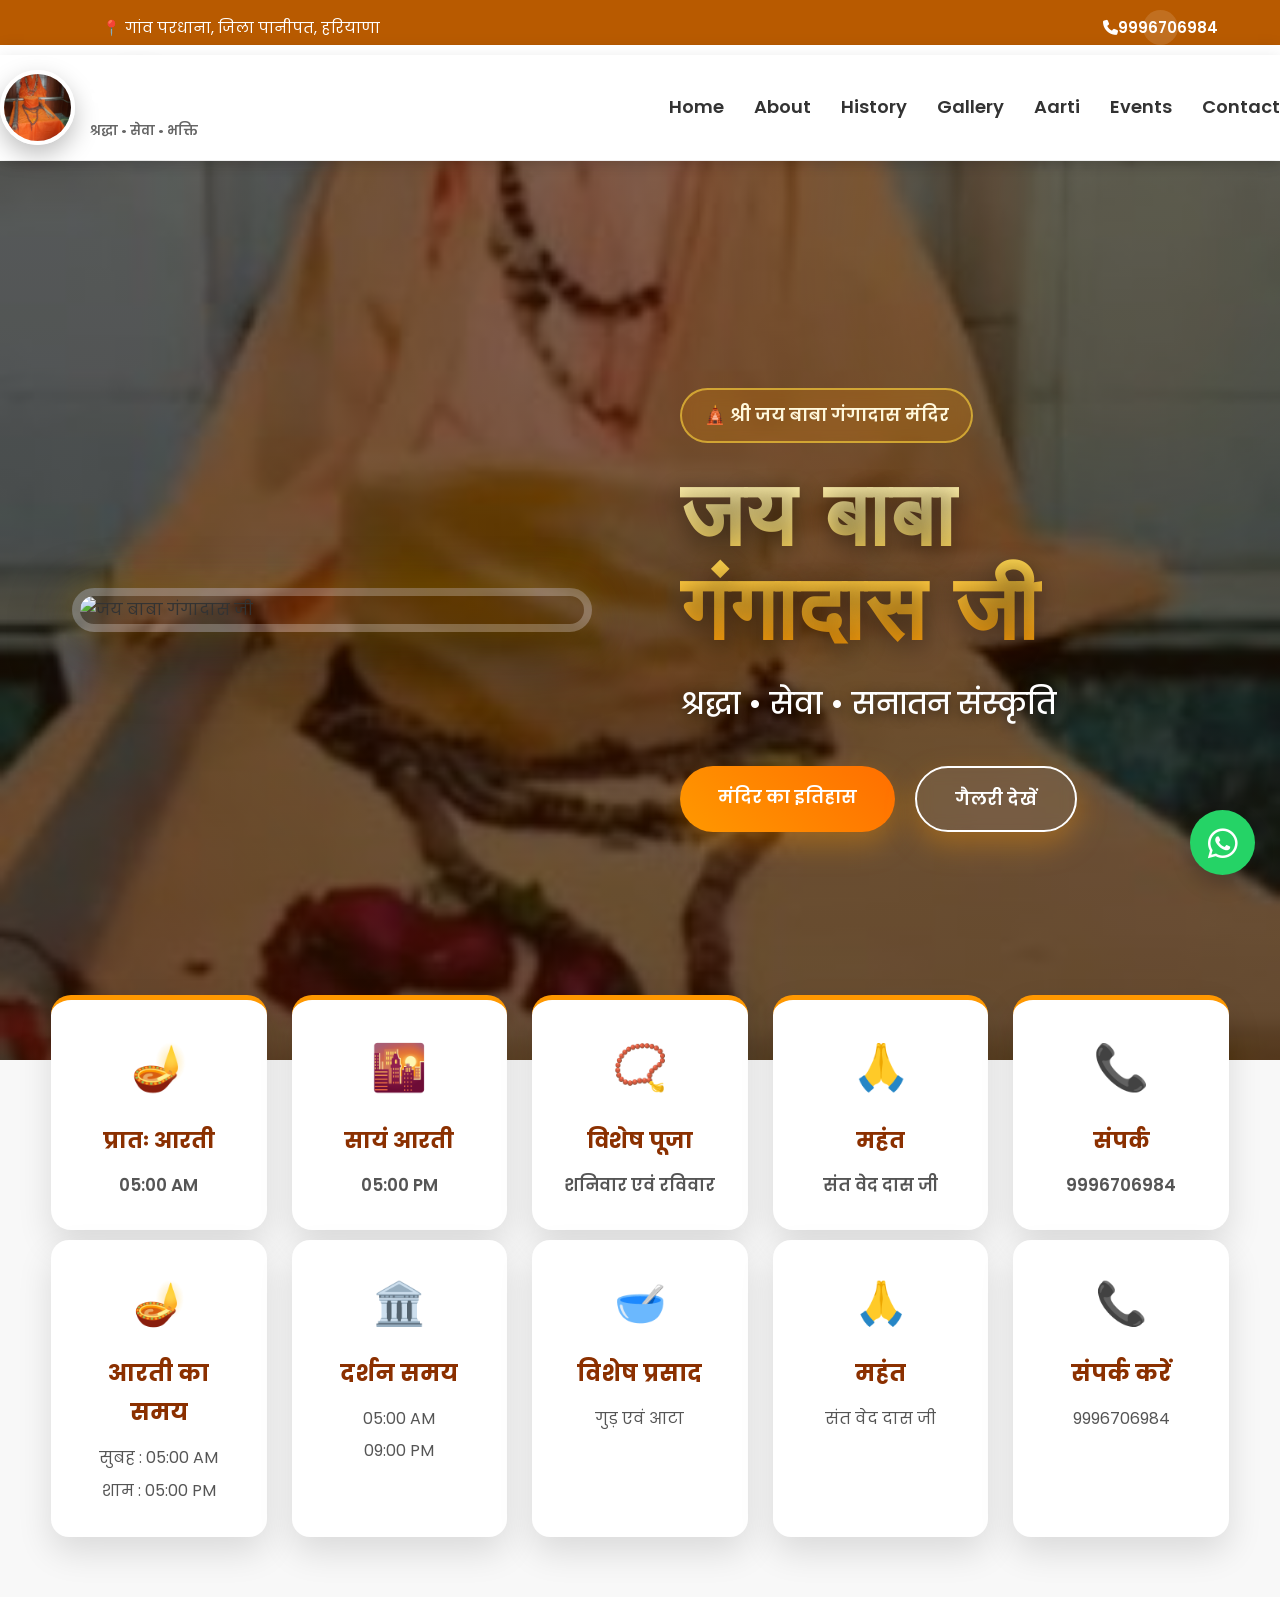
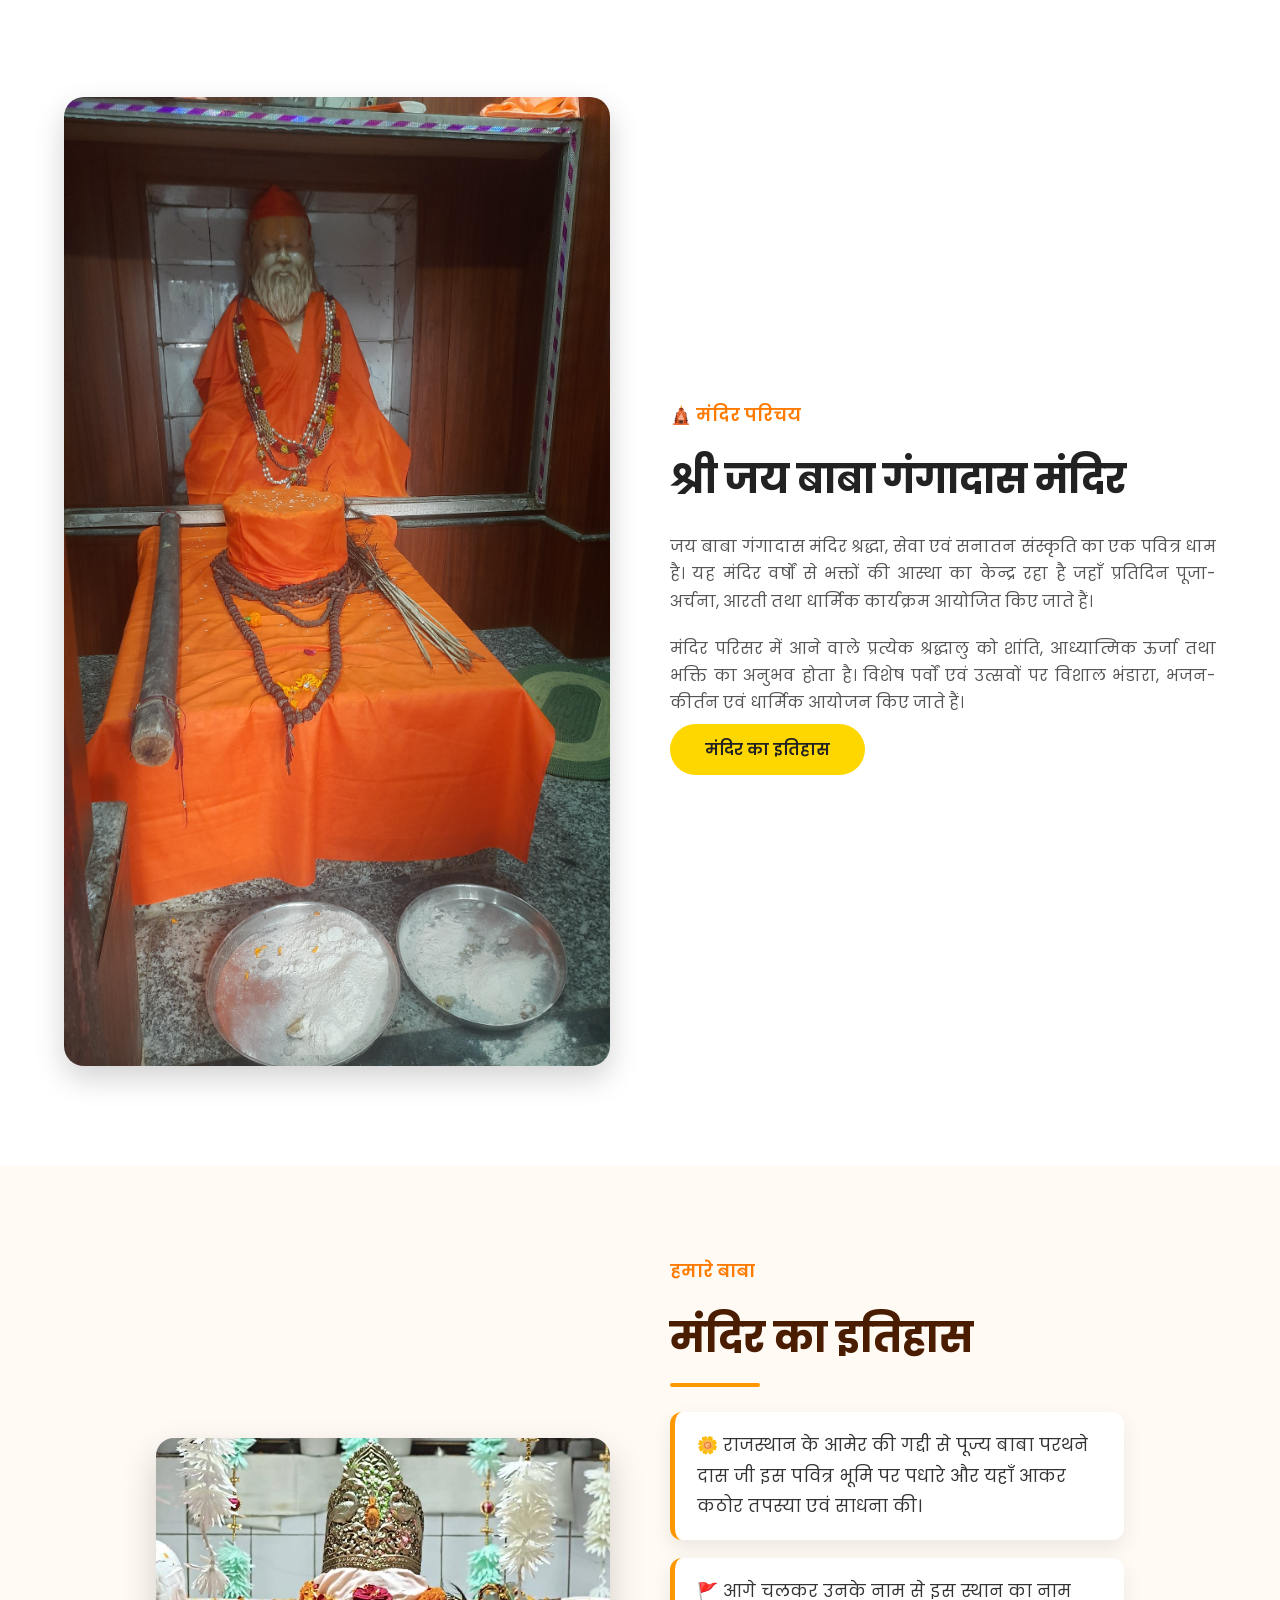
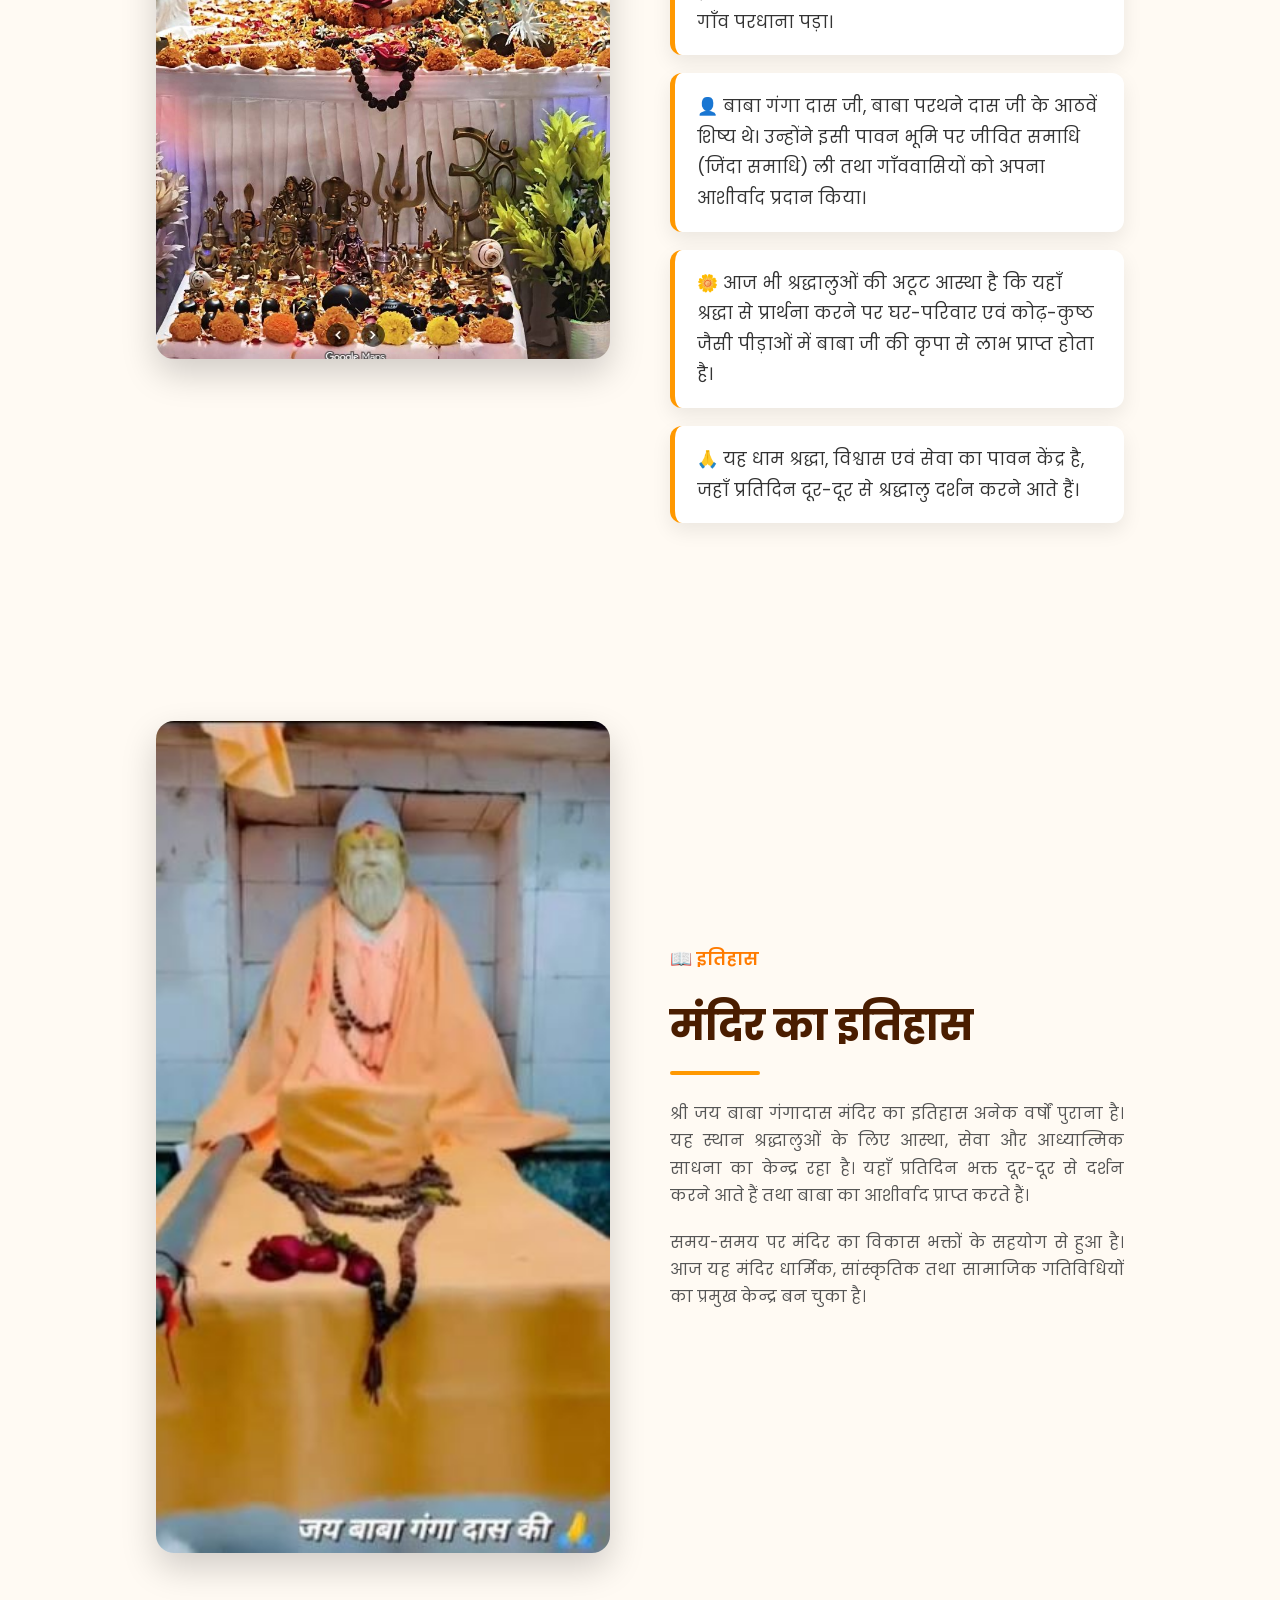
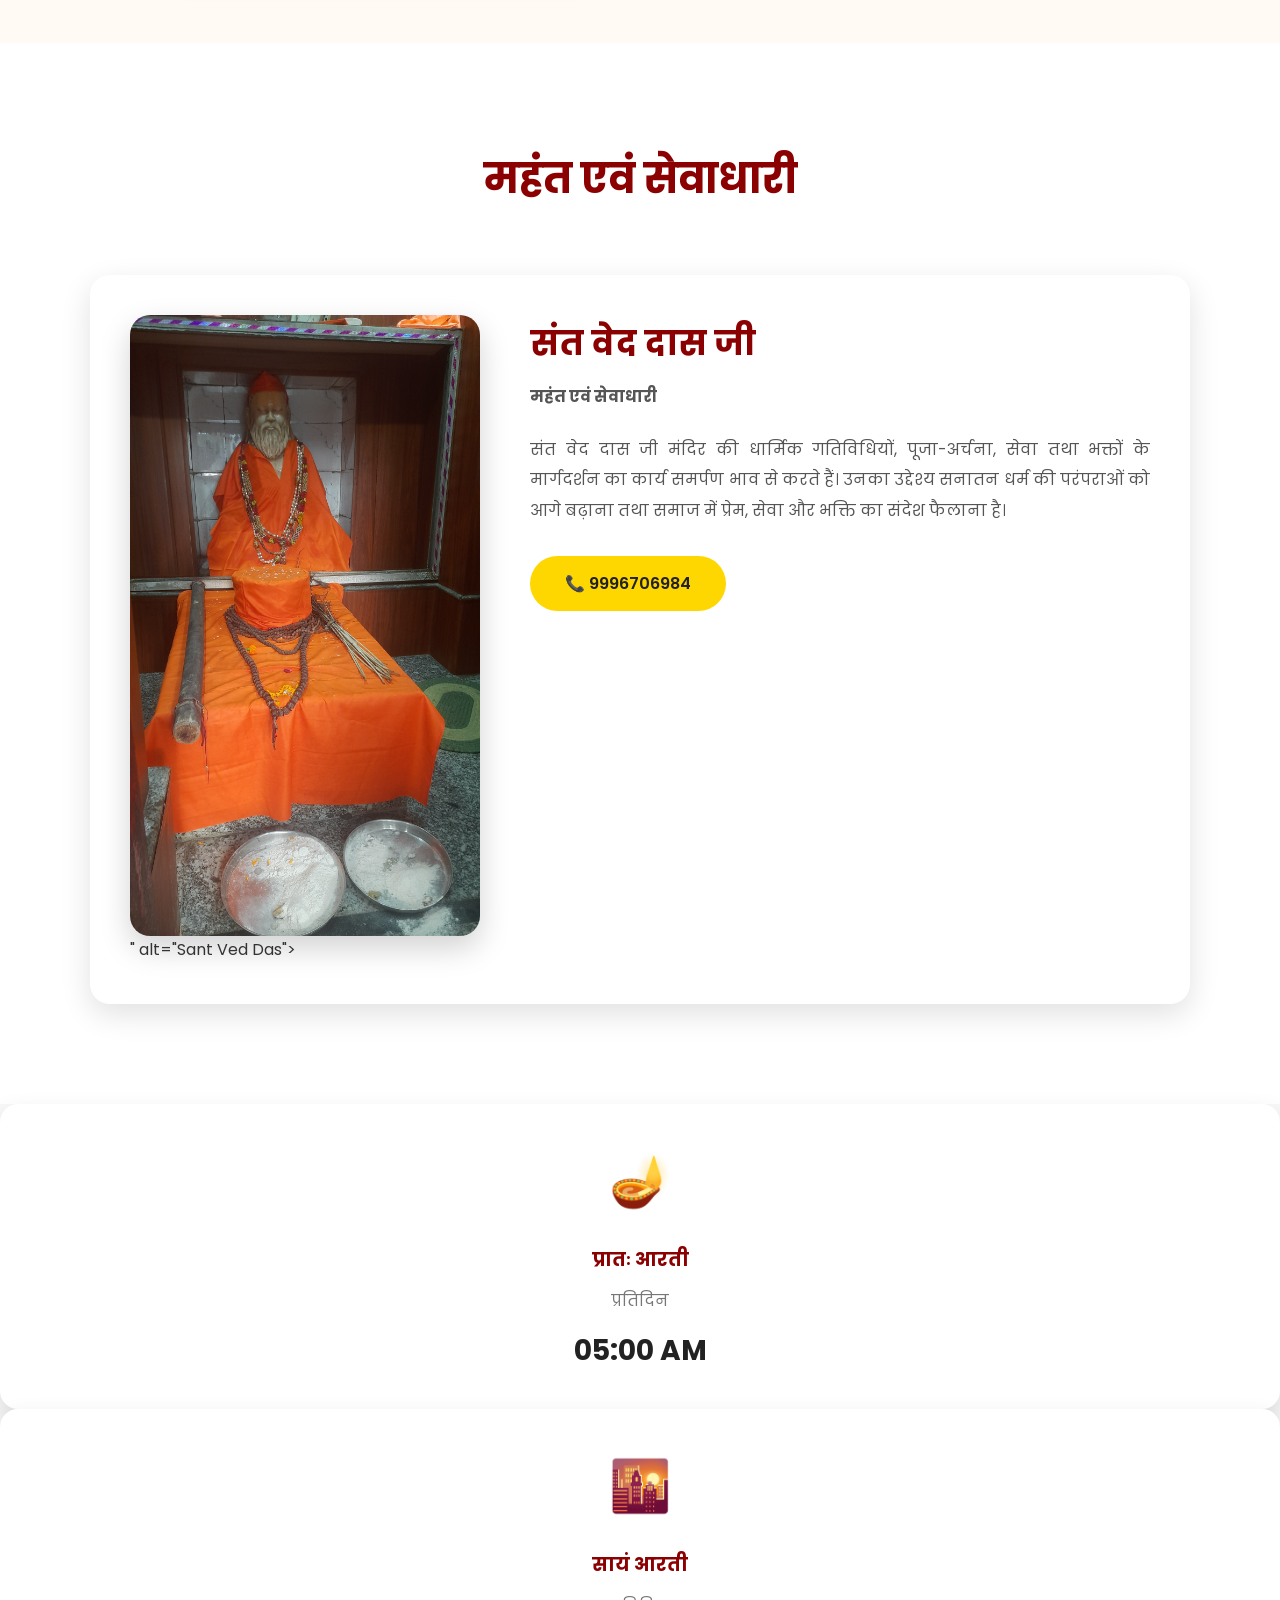
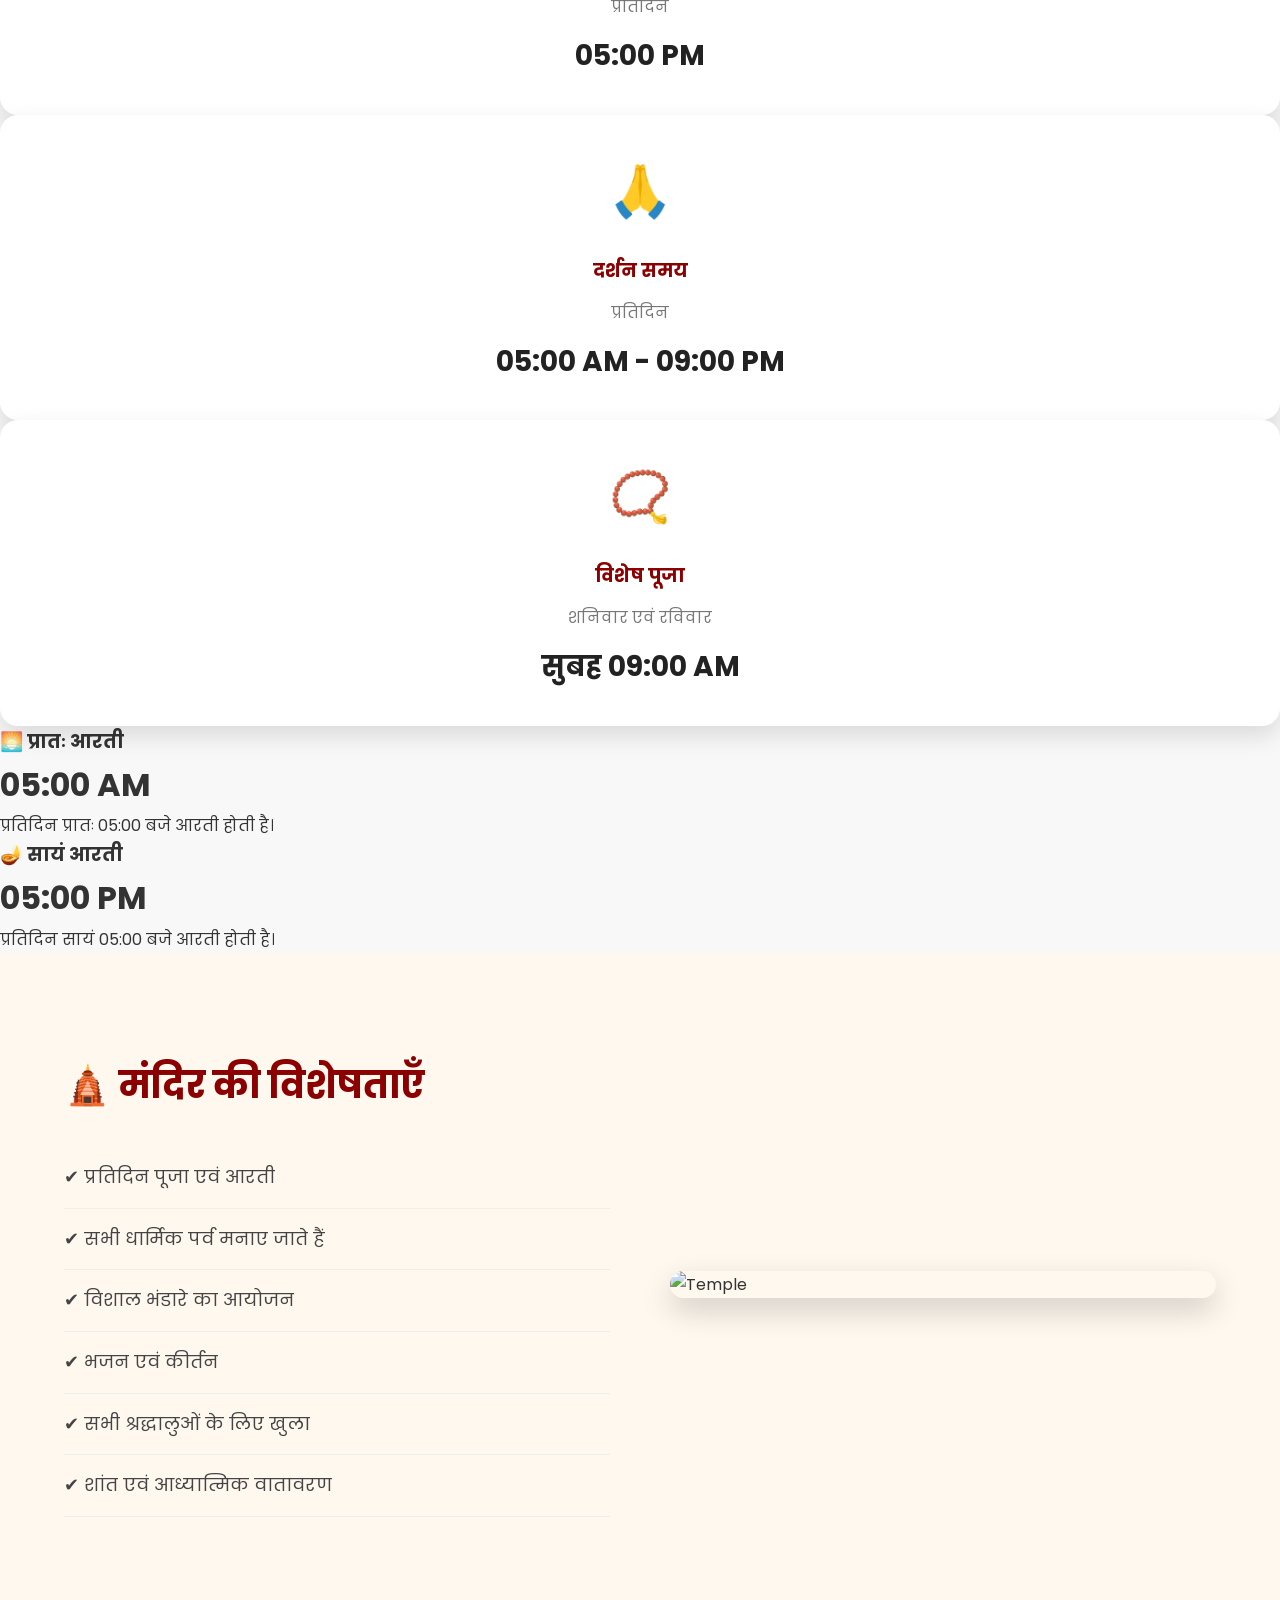
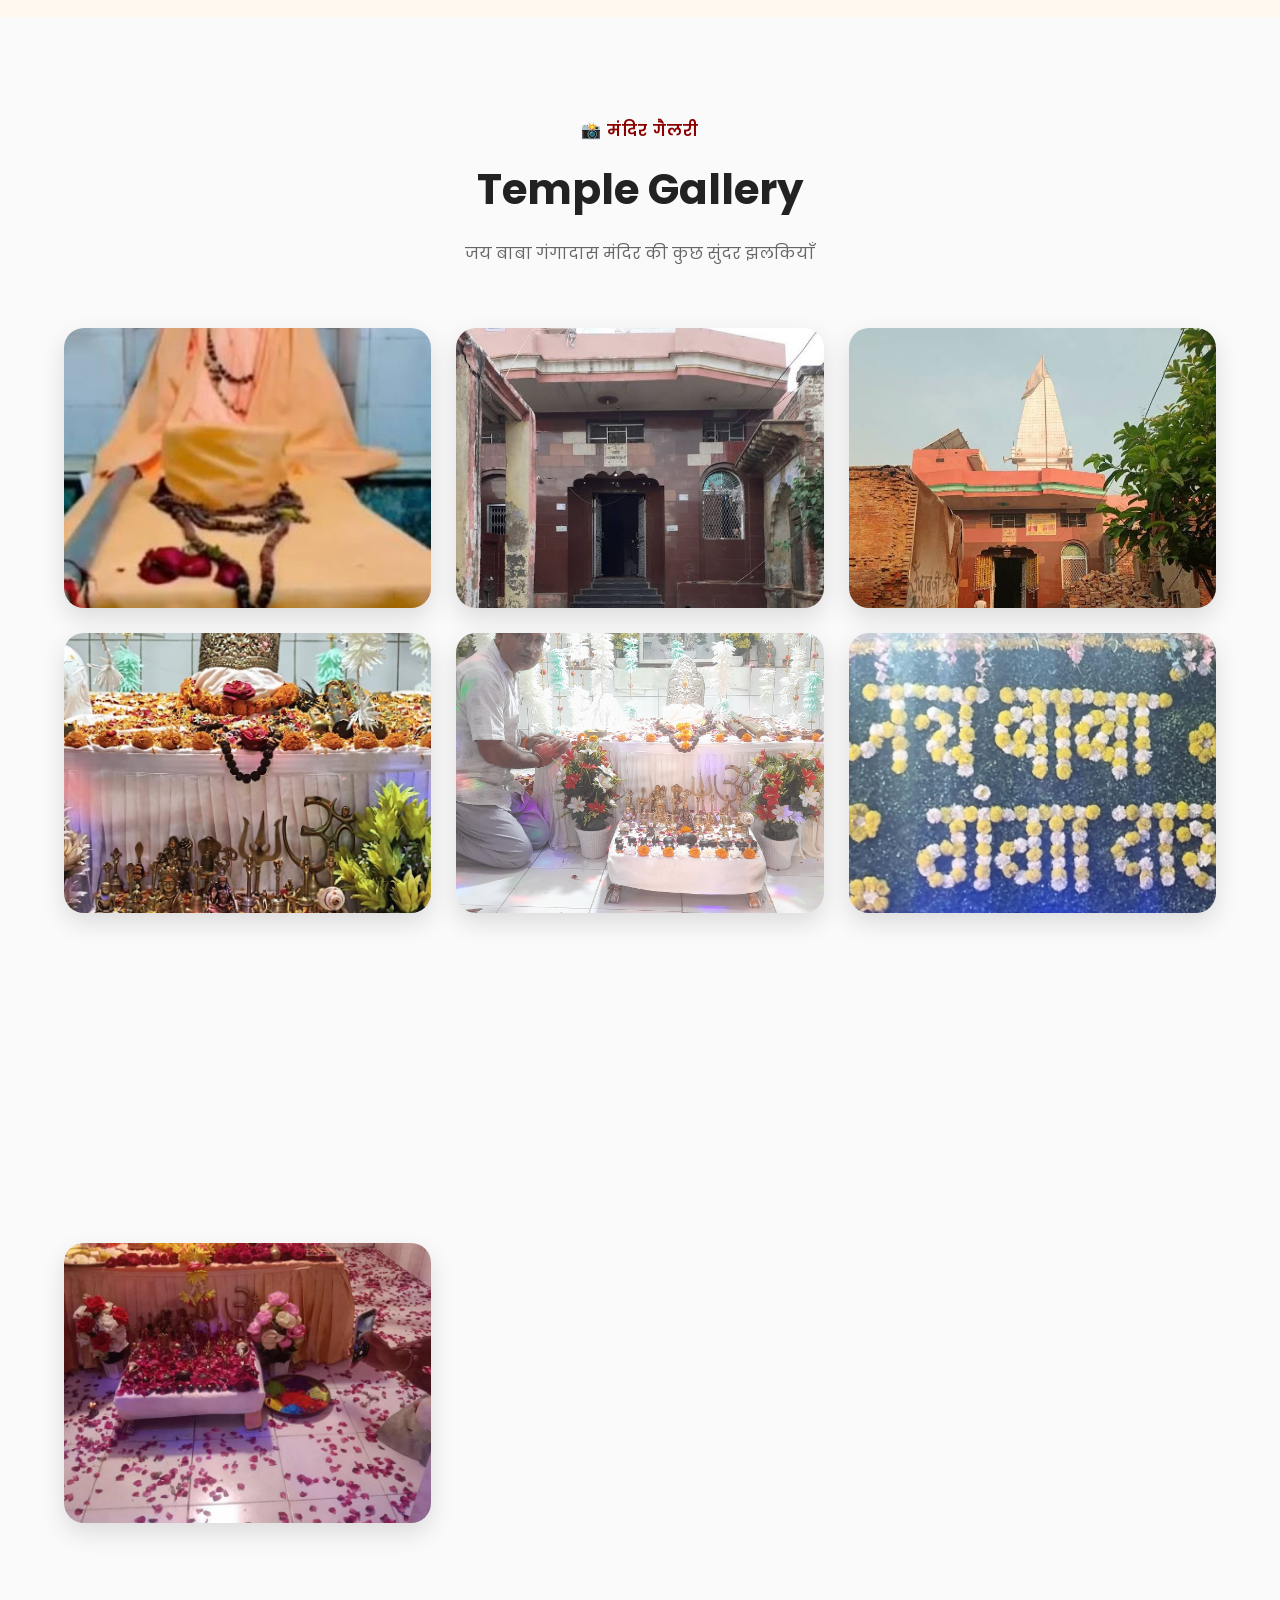
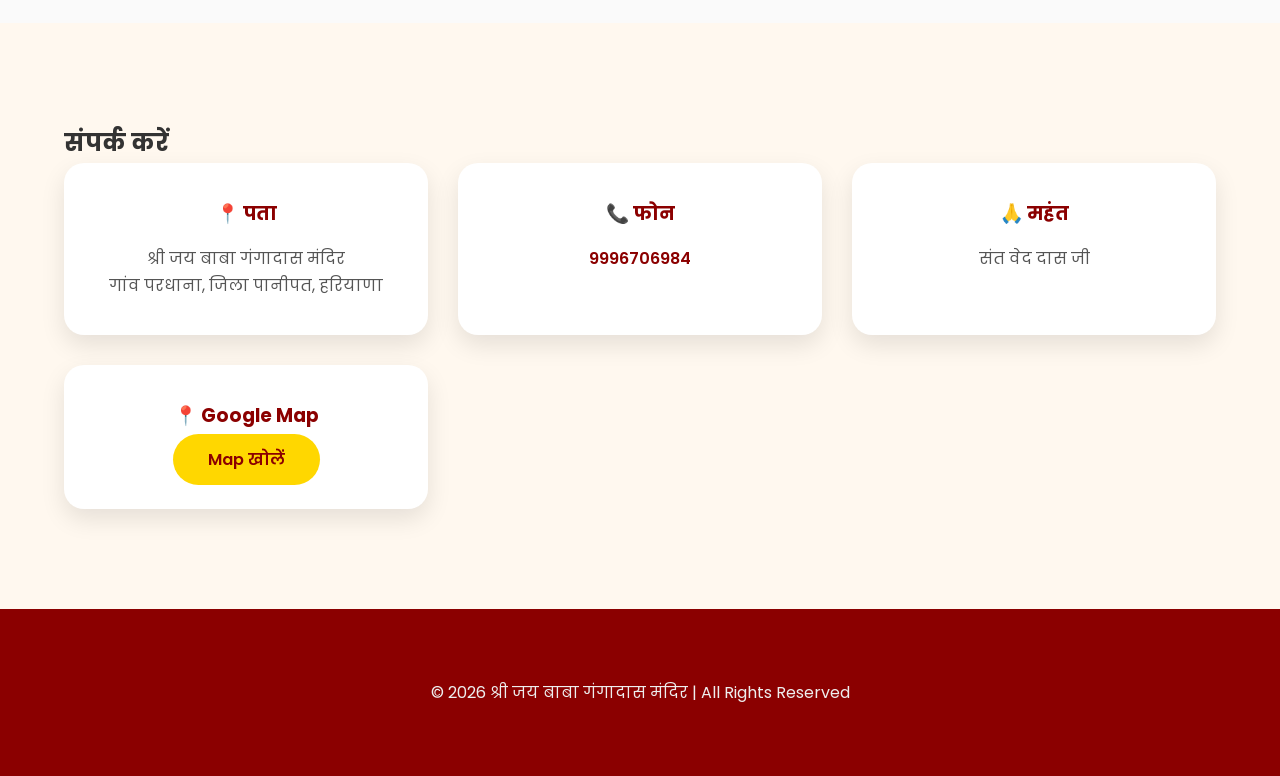
==== commit 80833fc2: "Update index.html" ====
--- a/index.html
+++ b/index.html
@@ -146,7 +146,7 @@
 
         <div class="hero-left">
 
-            <img src="Baba.jpg" alt="जय बाबा गंगादास जी">
+            <img src="Baba.png" alt="जय बाबा गंगादास जी">
 
         </div>
 
--- a/style.css
+++ b/style.css
@@ -2098,3 +2098,429 @@
 }
 
 }
+/*==========================================
+        PREMIUM HEADER
+==========================================*/
+
+.topbar{
+
+background:#b85a00;
+
+color:#fff;
+
+padding:10px 8%;
+
+display:flex;
+
+justify-content:space-between;
+
+align-items:center;
+
+font-size:15px;
+
+}
+
+.topbar a{
+
+color:#fff;
+
+text-decoration:none;
+
+font-weight:600;
+
+}
+
+.header{
+
+position:absolute;
+
+top:45px;
+
+left:0;
+
+width:100%;
+
+padding:18px 8%;
+
+display:flex;
+
+justify-content:space-between;
+
+align-items:center;
+
+z-index:999;
+
+transition:.4s;
+
+}
+
+.header.scrolled{
+
+position:fixed;
+
+top:0;
+
+background:rgba(60,20,0,.96);
+
+backdrop-filter:blur(10px);
+
+box-shadow:0 10px 30px rgba(0,0,0,.3);
+
+}
+
+.logo{
+
+display:flex;
+
+align-items:center;
+
+gap:15px;
+
+}
+
+.logo img{
+
+width:75px;
+
+height:75px;
+
+border-radius:50%;
+
+border:4px solid #fff;
+
+object-fit:cover;
+
+box-shadow:0 10px 25px rgba(0,0,0,.25);
+
+}
+
+.logo h2{
+
+color:#fff;
+
+font-size:28px;
+
+margin:0;
+
+}
+
+.logo p{
+
+color:#ffd65b;
+
+margin-top:5px;
+
+}
+
+nav ul{
+
+display:flex;
+
+gap:35px;
+
+list-style:none;
+
+}
+
+nav a{
+
+color:#fff;
+
+text-decoration:none;
+
+font-size:18px;
+
+font-weight:600;
+
+transition:.3s;
+
+position:relative;
+
+}
+
+nav a:hover{
+
+color:#ffd54f;
+
+}
+
+nav a::after{
+
+content:"";
+
+position:absolute;
+
+left:0;
+
+bottom:-8px;
+
+width:0;
+
+height:3px;
+
+background:#ff9800;
+
+transition:.3s;
+
+}
+
+nav a:hover::after{
+
+width:100%;
+
+}
+
+@media(max-width:900px){
+
+.header{
+
+flex-direction:column;
+
+gap:20px;
+
+position:relative;
+
+top:0;
+
+background:#5d2800;
+
+}
+
+.topbar{
+
+display:none;
+
+}
+
+nav ul{
+
+flex-wrap:wrap;
+
+justify-content:center;
+
+gap:18px;
+
+}
+
+.logo{
+
+flex-direction:column;
+
+text-align:center;
+
+}
+
+.logo img{
+
+width:65px;
+
+height:65px;
+
+}
+
+}
+/*=========================================
+        PREMIUM HERO EFFECT V7
+=========================================*/
+
+/* Golden Title */
+
+.hero-right h1{
+
+font-size:90px;
+
+font-weight:800;
+
+line-height:1.05;
+
+background:linear-gradient(180deg,#fff7c2,#ffd54f,#ff9800);
+
+-webkit-background-clip:text;
+
+-webkit-text-fill-color:transparent;
+
+text-shadow:0 8px 25px rgba(0,0,0,.45);
+
+letter-spacing:2px;
+
+animation:titleGlow 3s ease-in-out infinite;
+
+}
+
+@keyframes titleGlow{
+
+0%,100%{
+
+filter:drop-shadow(0 0 6px rgba(255,193,7,.35));
+
+}
+
+50%{
+
+filter:drop-shadow(0 0 18px rgba(255,193,7,.75));
+
+}
+
+}
+
+/* Subtitle */
+
+.hero-subtitle{
+
+background:rgba(255,152,0,.20);
+
+border:2px solid rgba(255,215,64,.60);
+
+backdrop-filter:blur(8px);
+
+color:#fff8dc;
+
+}
+
+/* Welcome Text */
+
+.hero-right p{
+
+font-size:30px;
+
+font-weight:500;
+
+color:#ffffff;
+
+text-shadow:0 3px 12px rgba(0,0,0,.5);
+
+}
+
+/* Buttons */
+
+.hero-btn{
+
+background:linear-gradient(45deg,#ff9800,#ff6f00);
+
+box-shadow:0 12px 30px rgba(255,152,0,.35);
+
+}
+
+.hero-btn:hover{
+
+transform:translateY(-6px);
+
+box-shadow:0 20px 40px rgba(255,152,0,.45);
+
+}
+
+.hero-outline{
+
+background:rgba(255,255,255,.08);
+
+border:2px solid #ffffff;
+
+backdrop-filter:blur(8px);
+
+}
+
+/* Baba Image */
+
+.hero-left img{
+
+border:8px solid rgba(255,255,255,.25);
+
+box-shadow:
+0 20px 60px rgba(0,0,0,.50),
+0 0 40px rgba(255,193,7,.30);
+
+}
+
+/* Floating Glow */
+
+.hero::before{
+
+content:"";
+
+position:absolute;
+
+width:550px;
+
+height:550px;
+
+border-radius:50%;
+
+background:rgba(255,193,7,.15);
+
+top:-180px;
+
+right:-120px;
+
+filter:blur(90px);
+
+z-index:0;
+
+}
+
+.hero::after{
+
+content:"";
+
+position:absolute;
+
+width:420px;
+
+height:420px;
+
+border-radius:50%;
+
+background:rgba(255,87,34,.15);
+
+bottom:-120px;
+
+left:-120px;
+
+filter:blur(90px);
+
+z-index:0;
+
+}
+
+/* Hero Strip */
+
+.hero-strip{
+
+margin-top:-65px;
+
+}
+
+.strip-box{
+
+border-top:5px solid #ff9800;
+
+}
+
+.strip-box:hover{
+
+background:#fff8ef;
+
+}
+
+/* Mobile */
+
+@media(max-width:768px){
+
+.hero-right h1{
+
+font-size:48px;
+
+}
+
+.hero-right p{
+
+font-size:20px;
+
+}
+
+.hero-left img{
+
+max-width:320px;
+
+}
+
+}
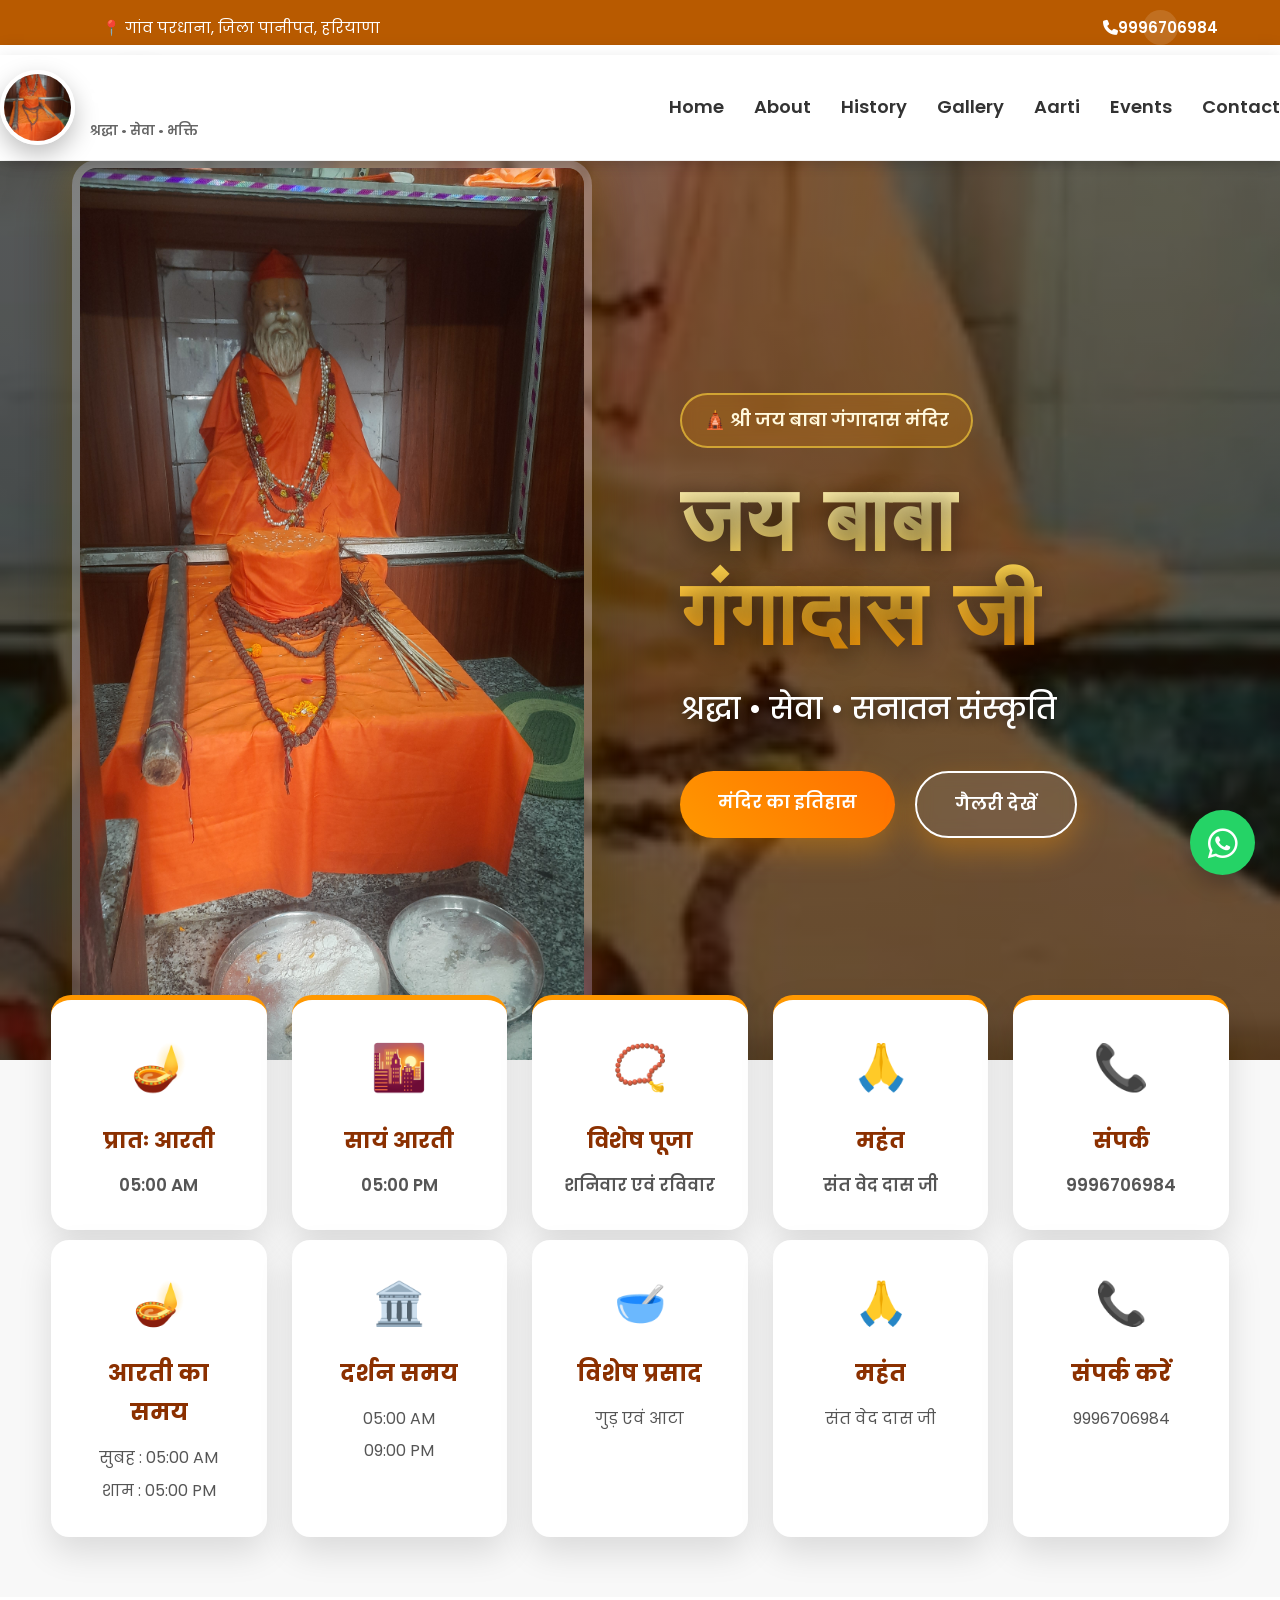
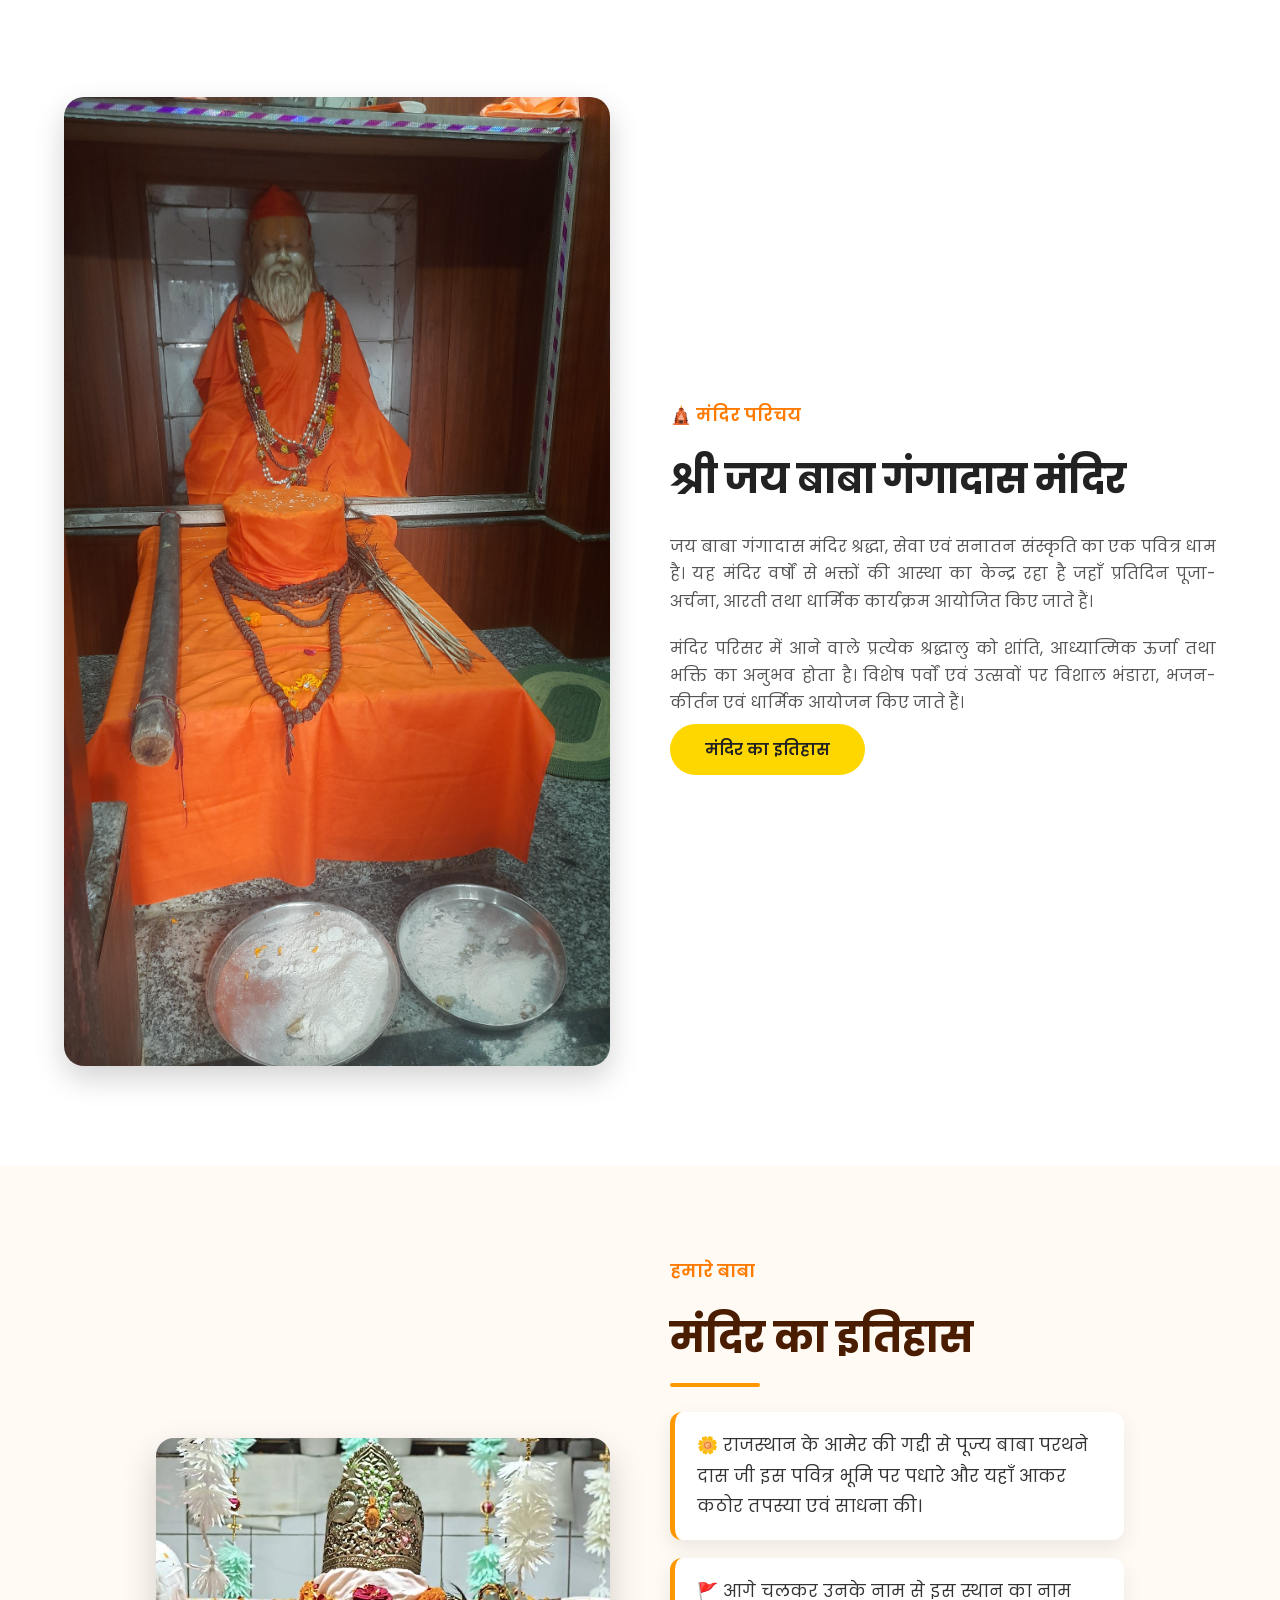
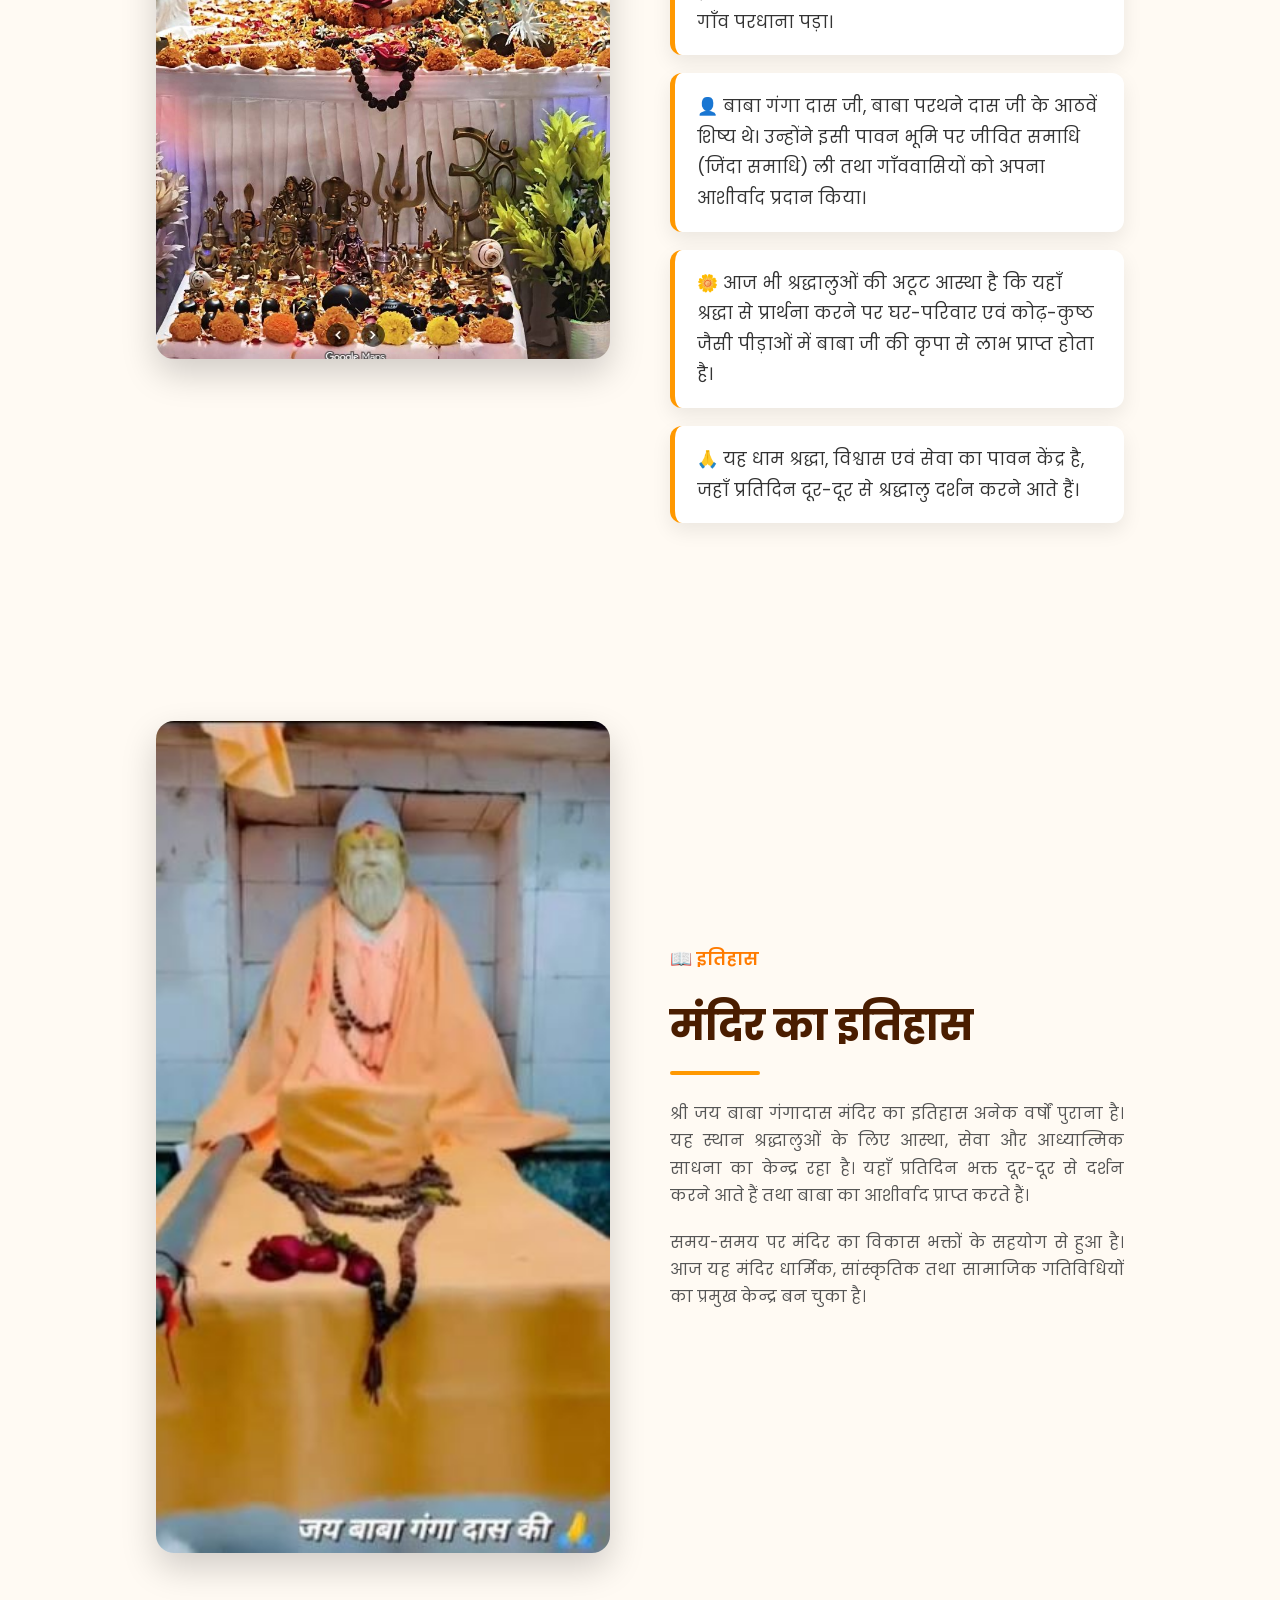
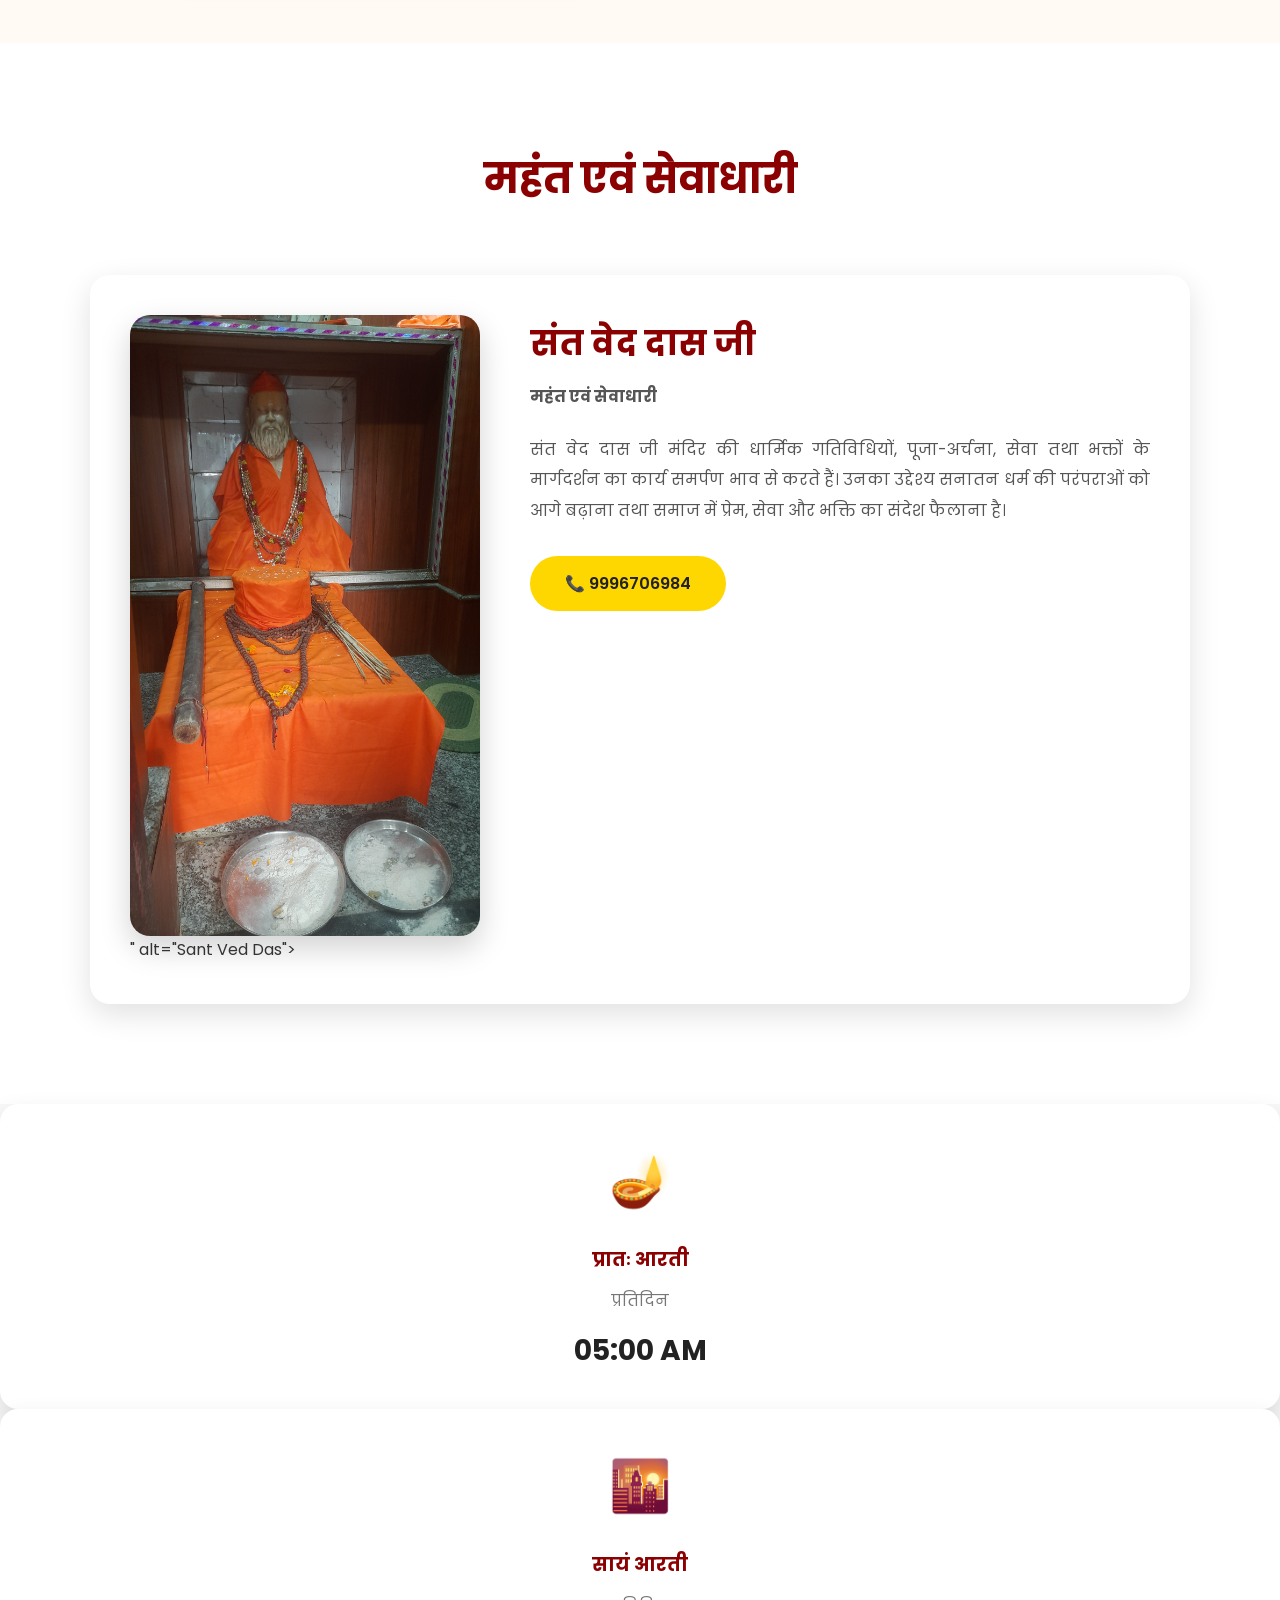
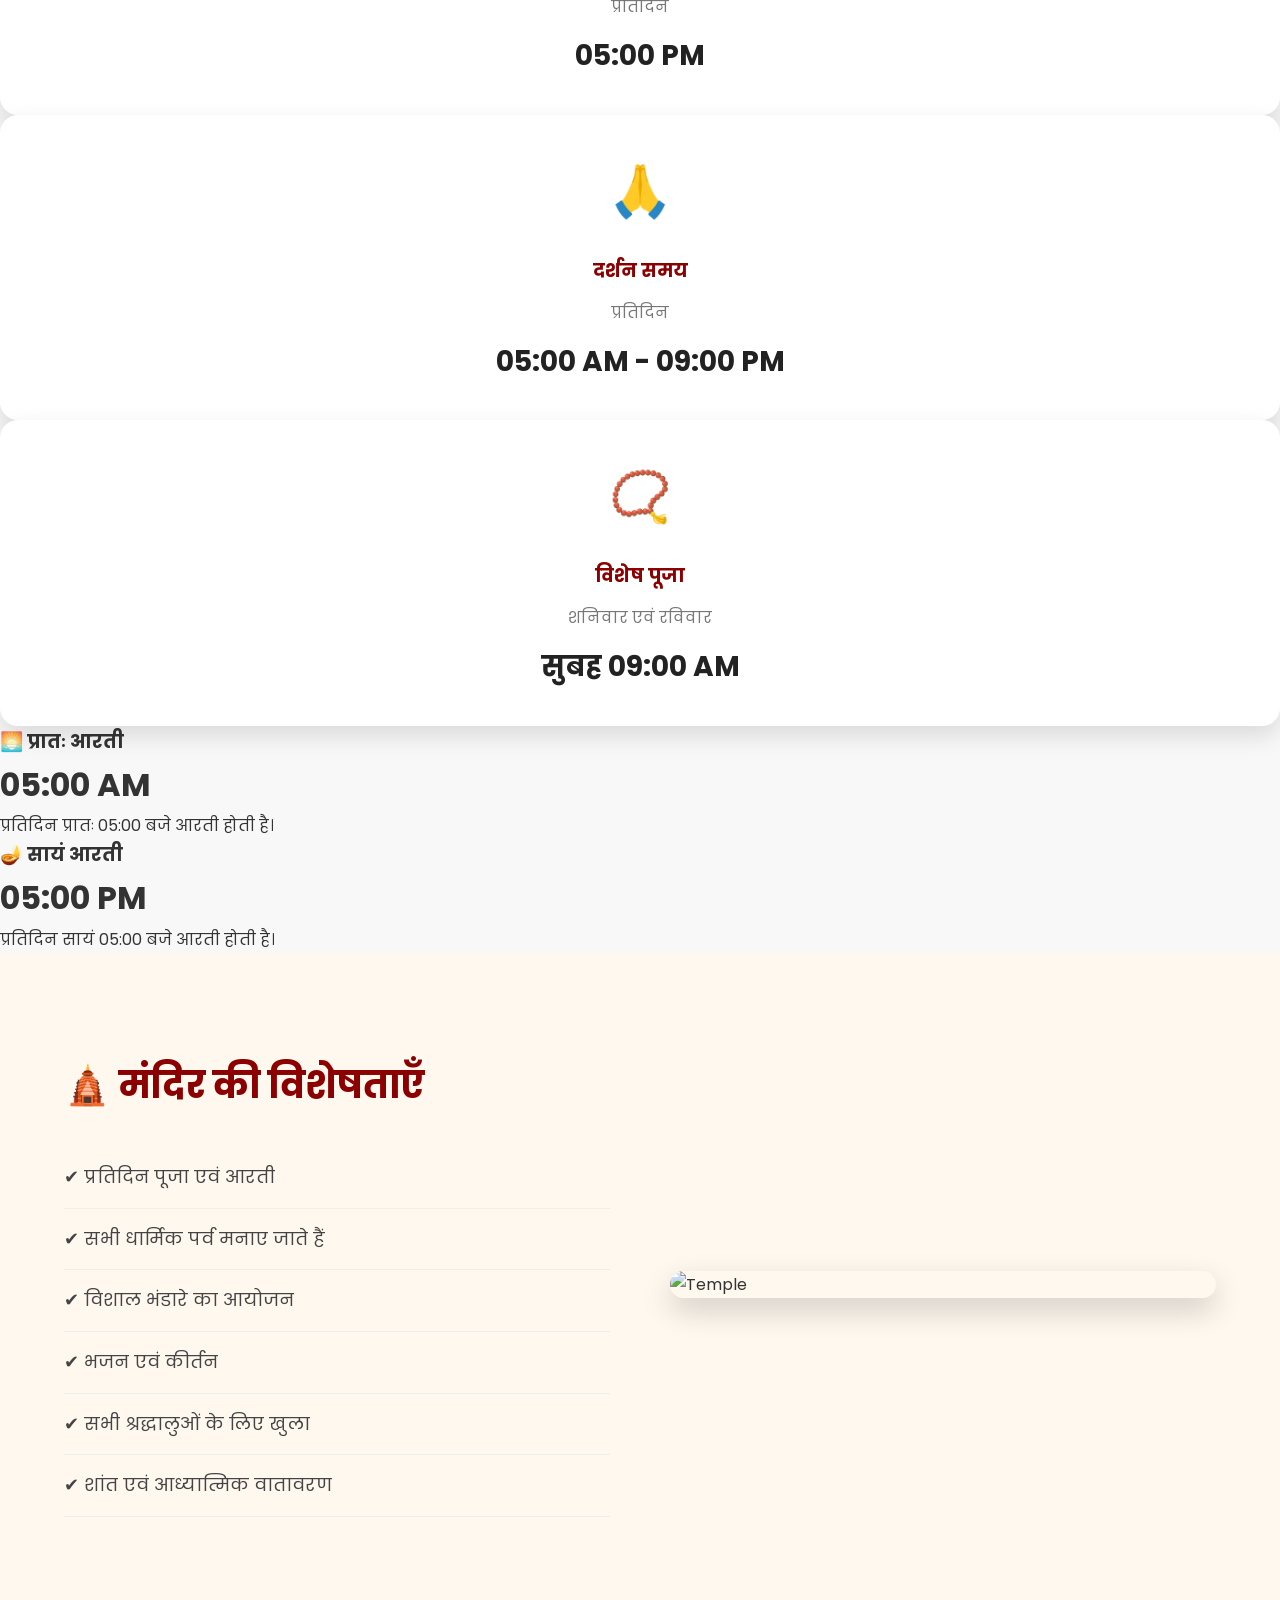
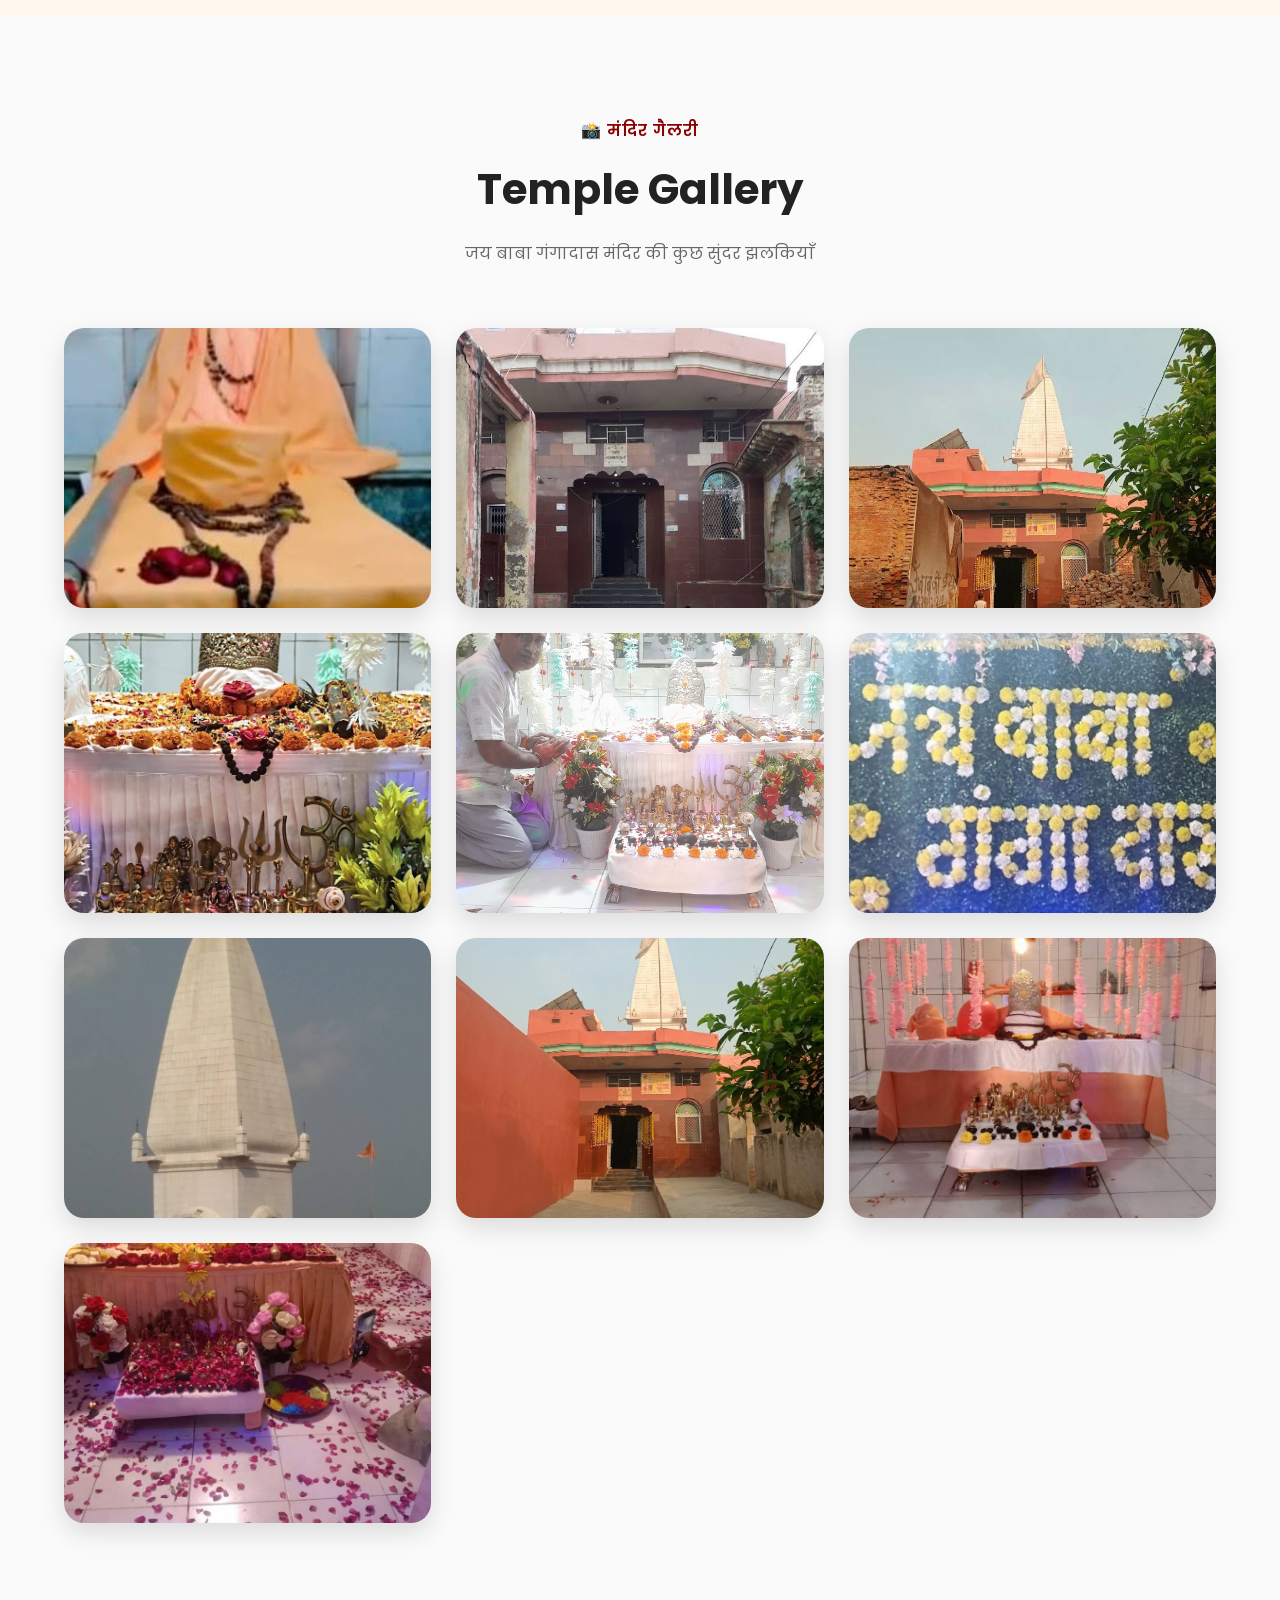
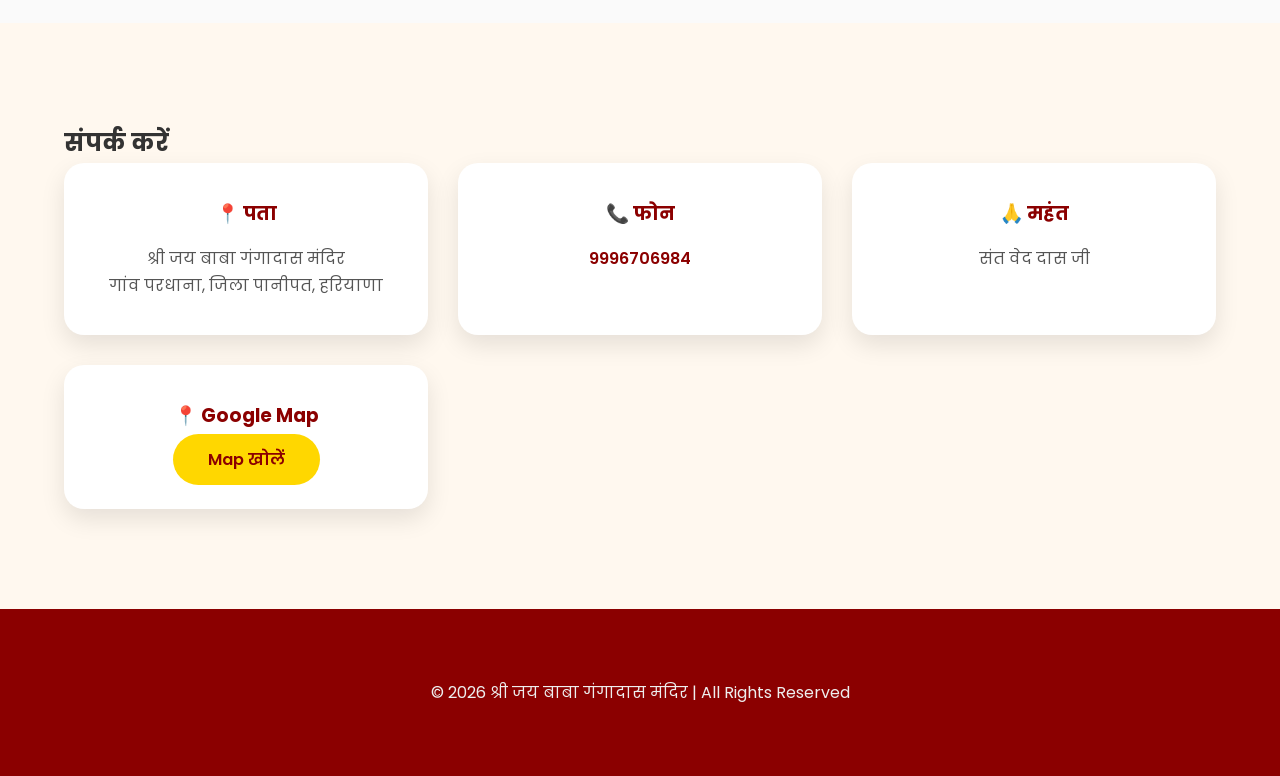
==== commit 85f0d5c3: "Update index.html" ====
--- a/index.html
+++ b/index.html
@@ -146,7 +146,7 @@
 
         <div class="hero-left">
 
-            <img src="Baba.png" alt="जय बाबा गंगादास जी">
+            <img src="Baba.jpg" alt="जय बाबा गंगादास जी">
 
         </div>
 
